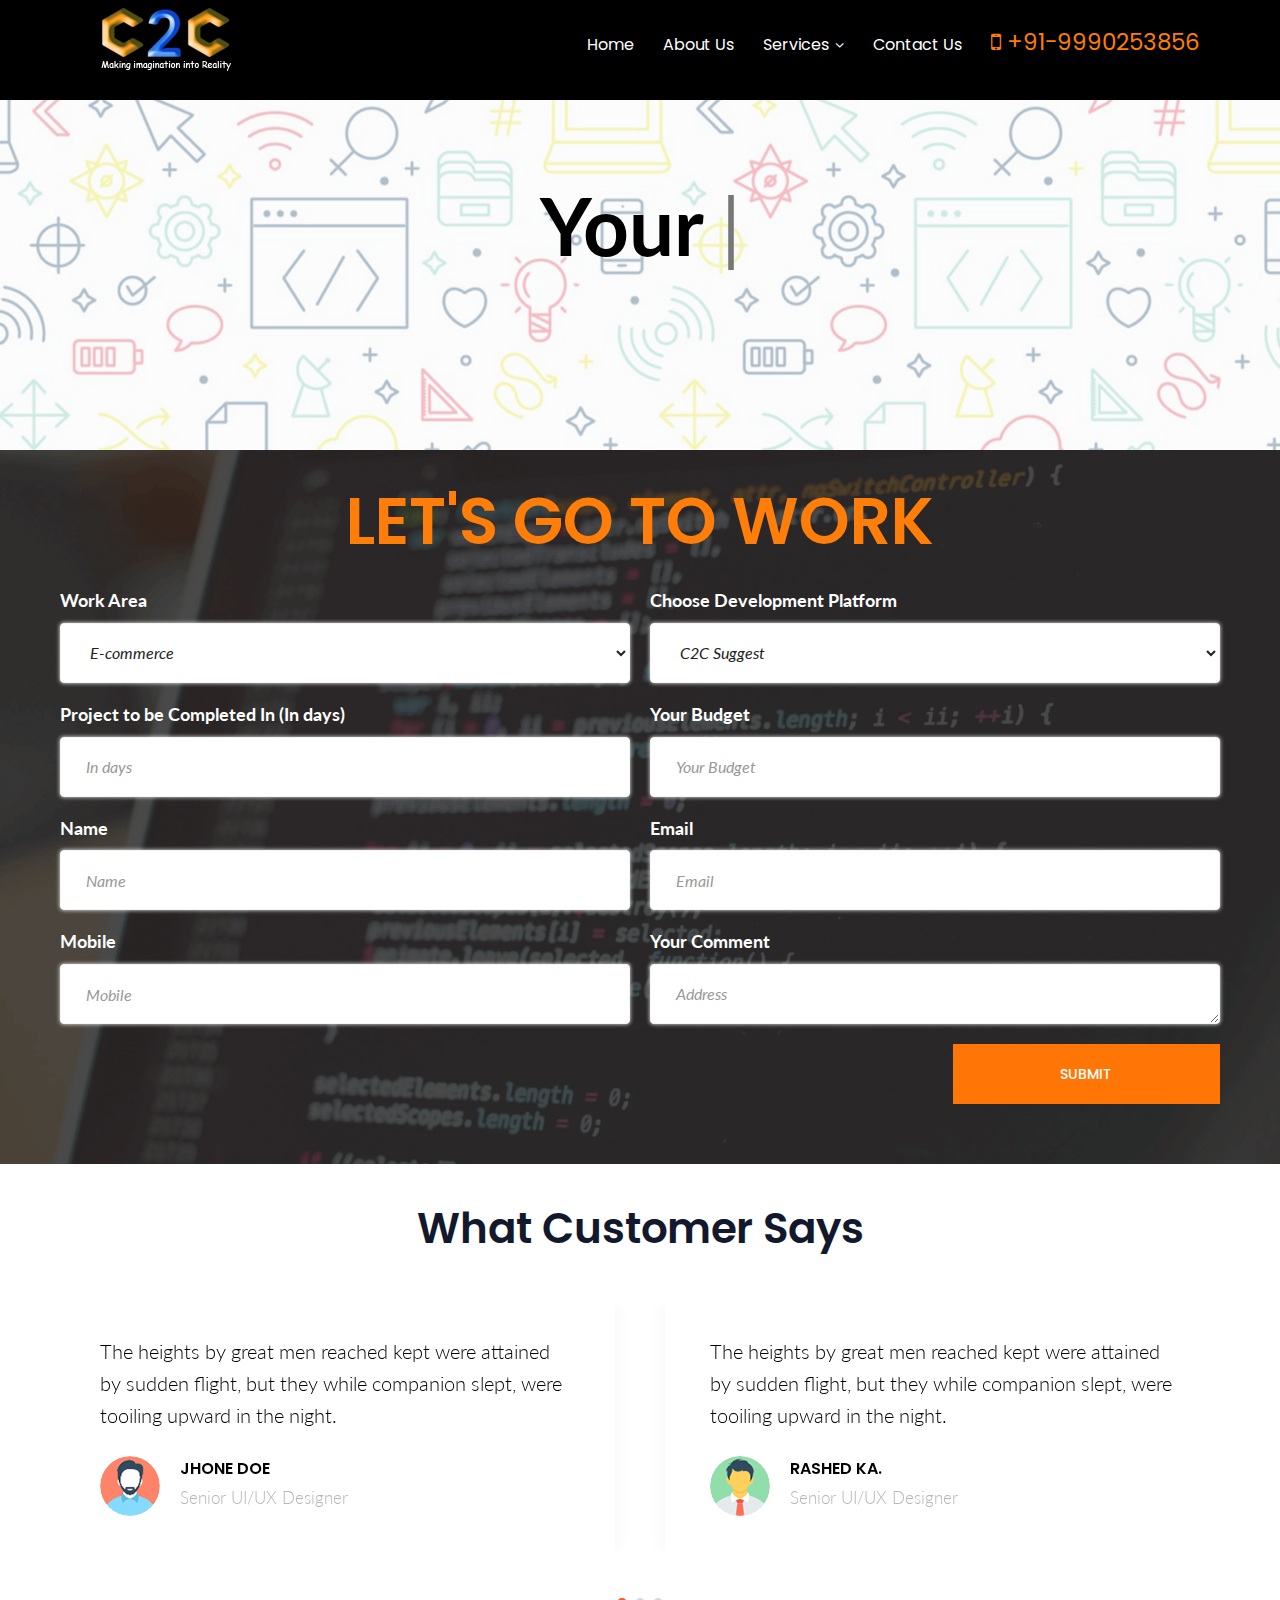
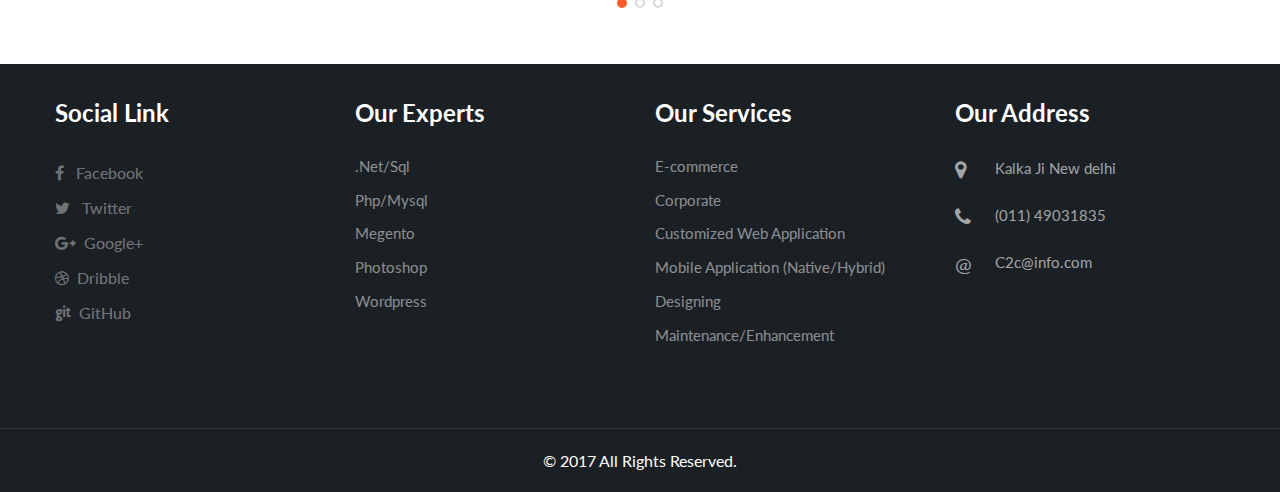
==== index.html @ a37cf2cd "initial commit" ====
<!DOCTYPE html>
<html>
<head>
    <meta charset="utf-8">
    <meta http-equiv="X-UA-Compatible" content="IE=edge">
    <meta name="viewport" content="width=device-width, initial-scale=1.0, maximum-scale=1.0, user-scalable=0">
    <title>SMI</title>
    <!-- Stylesheets -->
    <link href="css/bootstrap.css" rel="stylesheet">
    
    <link href="css/style.css" rel="stylesheet">

    <link rel="shortcut icon" href="images/favicon.png" type="image/x-icon">
    <link rel="icon" href="images/favicon.png" type="image/x-icon">
    <!-- Responsive -->
    
    <link href="css/responsive.css" rel="stylesheet">
    
</head>

<body>

    <div class="page-wrapper">

        <!-- Preloader -->
        <div class="preloader"></div>

        <!-- Main Header-->
        <header class="main-header">

            <!-- Main Box -->
            <div class="main-box">
               <div class="auto-container">
                   <div class="outer-container clearfix">
                    <!--Logo Box-->
                    <div class="logo-box">
                        <div class="logo"><a href="index.html"><img src="images/logo1.png" alt=""></a></div>
                    </div>
                    
                    <!--Nav Outer-->
                    <div class="nav-outer clearfix">
                        <!-- Main Menu -->
                        <nav class="main-menu">
                            <div class="navbar-header">
                                <!-- Toggle Button -->    	
                                <button type="button" class="navbar-toggle" data-toggle="collapse" data-target=".navbar-collapse">
                                    <span class="icon-bar"></span>
                                    <span class="icon-bar"></span>
                                    <span class="icon-bar"></span>
                                </button>
                            </div>
                            
                            <div class="navbar-collapse collapse clearfix">
                                <ul class="navigation clearfix">
                                    <li class="current"><a href="#">Home</a>
                                    	
                                    </li>
                                    <li><a href="about.html">About Us</a>
                                    	
                                    </li>
                                    <li class="dropdown"><a href="#">Services</a>
                                    	<ul>
                                             <li><a href="serviceone.html">service one</a></li>
                                            <!-- <li><a href="#">Faq's</a></li>
                                            <li><a href="#">Pricing</a></li>
                                            <li><a href="#">Our Team</a></li>
                                            <li><a href="#">Error Page</a></li> -->
                                        </ul>
                                    </li>
                                    
                                    
                                    
                                    <li><a href="contact.html">Contact Us</a></li>
                                     <li><a href="#" style="font-size: 23px; color: #ff7e00; line-height: 40px;"><i class="fa fa-mobile" aria-hidden="true"></i> +91-9990253856</a></li>
                                </ul>
                            </div>
                        </nav>
                        <!-- Main Menu End-->
                        
                        <!--Right Info-->
                        <div class="info-options">
                        	<!--Info Block-->
                            <div class="info-block clearfix">
                                <!--Search Box-->

                            </div>
                        </div>
                        
                    </div>
                    <!--Nav Outer End-->
                    
                </div>    
            </div>
        </div>

    </header>
    <!--End Main Header -->
    
    <!--Main Slider-->
    <section class="banner_main">
 <div class="auto-container">
        <div id="typed-strings">
           <p>Your <strong>Development</strong> Expert</p>
           <p>Hire Expert Web Developers</p>
           
       </div>
       <span id="typed"></span>
</div>
       <!--<h1>Your Development Expert</h1>-->
   </section>
   <!--End Main Slider-->

   <!--Services Section-->
   <section class="services-section">
       <div class="auto-container">
            <!--Audit Form-->
            <div class="audit-form">
            <h2>LET'S GO TO WORK</h2>            	
           
                <!--Audit Form-->
                <div class="audit-form">
                    <form method="post" action="contact.html">


                      <div class="row clearfix">
                       <div class="column col-md-12 col-sm-12 col-xs-12">
                           <div class="row clearfix">
                            <div class="form-group col-md-6 col-sm-6 co-xs-12">
                              <label for="">Work Area</label>
                              <select class="form-control" placeholder="Work Area" required>
                               <option>E-commerce</option>
                               <option>Corporate</option>
                               <option>Customized Web Application</option>
                               <option>Mobile Application (Native/Hybrid)</option>
                               <option>Designing</option>
                               <option>Maintenance/Enhancement</option>
                                
                             </select>
                         </div>
                         <div class="form-group col-md-6 col-sm-6 co-xs-12">
                             <label for="">Choose Development Platform</label>
                             <select class="form-control" placeholder="Platform" required>
                                 <option>C2C Suggest</option>
                                 <option>E-commerce</option>
                                 <option>E-commerce</option>
                                 <option>E-commerce</option>
                                 <option>E-commerce</option>
                             </select>
                         </div>

                         <div class="form-group col-md-6 col-sm-6 co-xs-12">
                             <label for="">Project to be Completed In (In days)</label>
                             <input type="text" class="form-control" placeholder="In days"/>
                         </div>

                         <div class="form-group col-md-6 col-sm-6 co-xs-12">
                             <label for="">Your Budget</label>
                             <input type="text" class="form-control" placeholder="Your Budget"/>
                         </div>

                         <div class="form-group col-md-6 col-sm-6 co-xs-12">
                             <label for="">Name</label>
                             <input type="text" class="form-control" placeholder="Name"/>
                         </div>

                         <div class="form-group col-md-6 col-sm-6 co-xs-12">
                             <label for="">Email</label>
                             <input type="email" class="form-control" placeholder="Email"/>
                         </div>

                         <div class="form-group col-md-6 col-sm-6 co-xs-12">
                             <label for="">Mobile</label>
                             <input type="tel" class="form-control" placeholder="Mobile"/>
                         </div>

                         <div class="form-group col-md-6 col-sm-6 co-xs-12">
                             <label for="">Your Comment</label>
                             <textarea class="form-control" cols="3" rows="2" placeholder="Address"></textarea>
                         </div>






                     </div>
                 </div>
                 <div class="column col-md-3 col-sm-12 col-xs-12 pull-right">
                    <div class="form-group">
                        <button type="submit" class="theme-btn btn-style-two">Submit</button>
                    </div>
                </div>
            </div>      


        </form>
    </div>

</div>
<!--End Audit Form-->

</div>
</section>
<!--End Services Section-->






<!--Testimonial Section-->
<section class="testimonial-section">
   <div class="auto-container">
       <!--Sec Title-->
       <div class="sec-title centered">
           <h2>What Customer Says</h2>

       </div>

       <div class="two-item-carousel owl-carousel owl-theme">

        <!--Testimonial Style One-->
        <div class="testimonial-style-one">
            <div class="inner-box">
                <div class="text">The heights by great men reached kept were attained by sudden flight, but they while  companion slept, were tooiling upward in the night.</div>
                <div class="user-info">
                    <div class="inner">
                        <div class="author-image">
                            <img src="images/resource/author-1.png" alt="" />
                        </div>
                        <h3>jhone Doe</h3>
                        <div class="designation">Senior UI/UX Designer</div>
                        <div class="quote"><span class="flaticon-left-quote-1"></span></div>
                    </div>
                </div>
            </div>
        </div>

        <!--Testimonial Style One-->
        <div class="testimonial-style-one">
            <div class="inner-box">
                <div class="text">The heights by great men reached kept were attained by sudden flight, but they while  companion slept, were tooiling upward in the night.</div>
                <div class="user-info">
                    <div class="inner">
                        <div class="author-image">
                            <img src="images/resource/author-2.png" alt="" />
                        </div>
                        <h3>Rashed Ka.</h3>
                        <div class="designation">Senior UI/UX Designer</div>
                        <div class="quote"><span class="flaticon-left-quote-1"></span></div>
                    </div>
                </div>
            </div>
        </div>

        <!--Testimonial Style One-->
        <div class="testimonial-style-one">
            <div class="inner-box">
                <div class="text">The heights by great men reached kept were attained by sudden flight, but they while  companion slept, were tooiling upward in the night.</div>
                <div class="user-info">
                    <div class="inner">
                        <div class="author-image">
                            <img src="images/resource/author-1.png" alt="" />
                        </div>
                        <h3>jhone Doe</h3>
                        <div class="designation">Senior UI/UX Designer</div>
                        <div class="quote"><span class="flaticon-left-quote-1"></span></div>
                    </div>
                </div>
            </div>
        </div>

        <!--Testimonial Style One-->
        <div class="testimonial-style-one">
            <div class="inner-box">
                <div class="text">The heights by great men reached kept were attained by sudden flight, but they while  companion slept, were tooiling upward in the night.</div>
                <div class="user-info">
                    <div class="inner">
                        <div class="author-image">
                            <img src="images/resource/author-2.png" alt="" />
                        </div>
                        <h3>Rashed Ka.</h3>
                        <div class="designation">Senior UI/UX Designer</div>
                        <div class="quote"><span class="flaticon-left-quote-1"></span></div>
                    </div>
                </div>
            </div>
        </div>

        <!--Testimonial Style One-->
        <div class="testimonial-style-one">
            <div class="inner-box">
                <div class="text">The heights by great men reached kept were attained by sudden flight, but they while  companion slept, were tooiling upward in the night.</div>
                <div class="user-info">
                    <div class="inner">
                        <div class="author-image">
                            <img src="images/resource/author-1.png" alt="" />
                        </div>
                        <h3>jhone Doe</h3>
                        <div class="designation">Senior UI/UX Designer</div>
                        <div class="quote"><span class="flaticon-left-quote-1"></span></div>
                    </div>
                </div>
            </div>
        </div>

        <!--Testimonial Style One-->
        <div class="testimonial-style-one">
            <div class="inner-box">
                <div class="text">The heights by great men reached kept were attained by sudden flight, but they while  companion slept, were tooiling upward in the night.</div>
                <div class="user-info">
                    <div class="inner">
                        <div class="author-image">
                            <img src="images/resource/author-2.png" alt="" />
                        </div>
                        <h3>Rashed Ka.</h3>
                        <div class="designation">Senior UI/UX Designer</div>
                        <div class="quote"><span class="flaticon-left-quote-1"></span></div>
                    </div>
                </div>
            </div>
        </div>

    </div>

</div>
</section>
<!--End Testimonial Section-->

   
    
    <!--Main Footer-->
    <footer class="main-footer">
    	<!--footer upper-->
    	<div class="footer-upper">
           <div class="auto-container">
            <div class="row clearfix">
                <!--Big Column-->
                <div class="big-column col-md-6 col-sm-12 col-xs-12">
                    <div class="row clearfix">

                        <!--Footer Column-->
                        <div class="footer-column col-md-6 col-sm-6 col-xs-12">
                            <div class="footer-widget about-widget">
                               <!--  <h3><span class="theme_color">Become our </span>First Client <br></h3> -->
                                 <h2>Social Link</h2>
                                <ul class="social-icon-one">
                                    <li><a href="#"><span class="fa fa-facebook"></span> Facebook</a></li>
                                    <li><a href="#"><span class="fa fa-twitter"></span> Twitter</a></li>
                                    <li><a href="#"><span class="fa fa-google-plus"></span>Google+</a></li>
                                    <li><a href="#"><span class="fa fa-dribbble"></span>Dribble</a></li>
                                    <li><a href="#"><span class="fa fa-git"></span>GitHub</a></li>
                                </ul>
                            </div>
                        </div>

                        <!--Footer Column-->
                        <div class="footer-column col-md-6 col-sm-6 col-xs-12">
                            <div class="footer-widget links-widget">
                                <h2>Our Experts</h2>
                                <div class="widget-content">
                                    <ul class="list">
                                        <li><a href="#">.Net/Sql</a></li>
                                        <li><a href="#">Php/Mysql</a></li>
                                        <li><a href="#">Megento</a></li>
                                        <li><a href="#">Photoshop</a></li>
                                        <li><a href="#">Wordpress</a></li>
                                    </ul>
                                </div>
                            </div>

                        </div>

                    </div>
                </div>
                <!--Big Column-->
                <div class="big-column col-md-6 col-sm-12 col-xs-12">
                    <div class="row clearfix">

                        <!--Footer Column-->
                        <div class="footer-column col-md-6 col-sm-6 col-xs-12">
                            <div class="footer-widget links-widget">
                                <h2>Our Services</h2>
                                <div class="widget-content">
                                    <ul class="list">
                                        <li><a href="#">E-commerce</a></li>
                                        <li><a href="#">Corporate</a></li>
                                        <li><a href="#">Customized Web Application</a></li>
                                        <li><a href="#">Mobile Application (Native/Hybrid)</a></li>
                                        <li><a href="#">Designing</a></li>
                                        <li><a href="#">Maintenance/Enhancement</a></li>
                                    </ul>
                                </div>
                            </div>
                        </div>

                        <!--Footer Column-->
                        <div class="footer-column col-md-6 col-sm-6 col-xs-12">
                            <div class="footer-widget address-widget">
                                <h2>Our Address</h2>
                                <div class="widget-content">
                                    <ul class="list-style-two">
                                        <li><span class="icon fa fa-map-marker"></span>Kalka Ji New delhi</li>
                                        <li><span class="icon fa fa-phone"></span>(011) 49031835</li>
                                        <li><span class="icon">@</span>C2c@info.com</li>
                                    </ul>
                                </div>
                            </div>
                        </div>

                    </div>
                </div>
            </div>
        </div>
    </div>
    <!--End Footer Upper-->

    <!--footer bottom-->
    <div class="footer-bottom">
       <div class="auto-container">
           <div class="copyright">&copy; 2017 <a href="index.html"></a> All Rights Reserved. </div>
       </div>
   </div>
   <!--End Footer Bottom-->

</footer>
<!--End Main Footer-->

</div>
<!--End pagewrapper-->

<!--Scroll to top-->
<div class="scroll-to-top scroll-to-target" data-target="html"><span class="fa fa-long-arrow-up"></span></div>

<script src="js/jquery.js"></script> 
<script src="js/bootstrap.min.js"></script>
<script src="js/main-slider-script.js"></script>
<script src="js/jquery.fancybox.pack.js"></script>
<script src="js/jquery.fancybox-media.js"></script>
<script src="js/owl.js"></script>
<script src="js/wow.js"></script>
<script src="js/appear.js"></script>
<script src="js/typed.min.js"></script>
<script>
  var typed = new Typed('#typed', {
    stringsElement: '#typed-strings',
    typeSpeed: 100,
    backSpped:100,
    loop: true,
    loopCount: Infinity
});
</script>
<script src="js/script.js"></script>
</body>
</html>
---- css/style.css ----
@import url('https://fonts.googleapis.com/css?family=Lato:100,100i,300,300i,400,400i,700,700i,900,900i|Poppins:300,400,500,600,700');

/*font-family: 'Poppins', sans-serif;
font-family: 'Lato', sans-serif;*/

@import url('font-awesome.css');
@import url('flaticon.css');
@import url('animate.css');
@import url('owl.css');
@import url('jquery.fancybox.css');
@import url('jquery.bootstrap-touchspin.css');


* {
	margin:0px;
	padding:0px;
	border:none;
	outline:none;
}



body {
	
	font-size:14px;
	color:#777777;
	line-height:1.7em;
	font-weight:400;
	background:#ffffff;
	-webkit-font-smoothing: antialiased;
	-moz-font-smoothing: antialiased;
	font-family: 'Lato', sans-serif;
}

a{
	text-decoration:none;
	cursor:pointer;
	color:#ff5926;
}

a:hover,a:focus,a:visited{
	text-decoration:none;
	outline:none;
}

h1,h2,h3,h4,h5,h6 {
	position:relative;
	font-weight:normal;
	margin:0px;
	background:none;
	line-height:1.6em;
	font-family: 'Poppins', sans-serif;
}

input,button,select,textarea{
	font-family: 'Poppins', sans-serif;
}

.dark-bg{
	background-color:#282a33;
}

.light-bg{
	background-color:#f6fbfd;
}

p,text{
	position:relative;
	line-height:1.8em;
	font-family: 'Lato', sans-serif;
}

.strike-through{
	text-decoration:line-through;	
}

.margin-top-40{
	margin-top:40px;
}

.auto-container{
	position:static;
	max-width:1200px;
	padding:0px 15px;
	margin:0 auto;
}

.medium-container{
	max-width:850px;
}

.page-wrapper{
	position:relative;
	margin:0 auto;
	width:100%;
	min-width:300px;
}

ul,li{
	list-style:none;
	padding:0px;
	margin:0px;	
}

.theme-btn{
	display:inline-block;
	transition:all 0.3s ease;
	-moz-transition:all 0.3s ease;
	-webkit-transition:all 0.3s ease;
	-ms-transition:all 0.3s ease;
	-o-transition:all 0.3s ease;
}

.centered{
	text-align:center;	
}

/*Btn Style One*/

.btn-style-one{
	position:relative;
	padding:11px 40px;
	line-height:24px;
	text-transform:capitalize;
	background:#ff5926;
	color:#ffffff;
	border:2px solid #ff5926;
	font-size:15px;
	font-weight:500;
	font-family: 'Poppins', sans-serif;
}

.btn-style-one .icon{
	position:relative;
	margin-left:8px;
}

.btn-style-one:hover{
	background:none;
	color:#ff5926;
	border-color:#ff5926;
}

/*Btn Style Two*/

.btn-style-two{
	position:relative;
	padding:11px 40px;
	line-height:24px;
	text-transform:capitalize;
	background:#2b3d5e;
	color:#ffffff;
	font-size:14px;
	font-weight:500;
	border:2px solid #2b3d5e;
	font-family: 'Poppins', sans-serif;
}

.btn-style-two .icon{
	position:relative;
	margin-left:8px;
}

.btn-style-two:hover{
	background:none;
	color:#2b3d5e;
	border-color:#2b3d5e;
}

/*Btn Style Three*/

.btn-style-three{
	position:relative;
	padding:11px 40px;
	line-height:24px;
	text-transform:capitalize;
	background:#ffffff;
	color:#0e2741;
	font-size:15px;
	font-weight:500;
	border:2px solid #ffffff;
	font-family: 'Poppins', sans-serif;
}

.btn-style-three .icon{
	position:relative;
	margin-left:8px;
}

.btn-style-three:hover{
	background:none;
	color:#ffffff;
	border-color:#ffffff;
}

/*Btn Style Four*/

.btn-style-four{
	position:relative;
	padding:11px 40px;
	line-height:24px;
	color:#13192d;
	font-size:14px;
	font-weight:600;
	background:#ffffff;
	text-transform:uppercase;
	border:2px solid #e0e0e0;
}

.btn-style-four:hover{
	color:#ffffff;
	background:#18254f;
	border-color:#18254f;
}

/*Social Icon One*/

.social-icon-one{
	position:relative;
}

.social-icon-one li{
	position:relative;
	margin-right:15px;
	display:block;
}

.social-icon-one li a{
	font-size:16px;
	color:rgba(255,255,255,0.40);
	display:block;
	line-height: 35px;
	transition:all 0.3s ease;
	-moz-transition:all 0.3s ease;
	-webkit-transition:all 0.3s ease;
	-ms-transition:all 0.3s ease;
	-o-transition:all 0.3s ease;
}

.social-icon-one li a span{
	margin-right:8px !important;
}

.social-icon-one li a:hover{
	color:rgba(255,255,255,1);
}

/*Social Icon One*/

.social-icon-two{
	position:relative;
}

.social-icon-two li{
	position:relative;
	display:inline-block;
}

.social-icon-two li a{
	position:relative;
	width:34px;
	height:34px;
	font-size:14px;
	color:#ffffff;
	line-height:34px;
	margin:0px 1px;
	border-radius:50%;
	display:inline-block;
	background-color:#0f5eb6;
}

.social-icon-two li.twitter a{
	background-color:#08c2ff;
}

.social-icon-two li.g-plus a{
	background-color:#08c2ff;
}

.social-icon-two li.g-plus a{
	background-color:#ff5f4e;
}

.social-icon-two li.dribbble a{
	background-color:#ff529b;
}

/*.fa{ margin-right: 8px; }*/
/*Social Icon Three*/

.social-icon-three{
	position:relative;
}

.social-icon-three .share{
	position:relative;
	color:#25292f;
	font-size:16px;
	font-weight:700;
	display:inline-block;
}

.social-icon-three a{
	position:relative;
	color:#d4d4d4;
	font-size:16px;
	text-align:center;
	margin-left:10px;
	-webkit-transition:all 300ms ease;
	-ms-transition:all 300ms ease;
	-o-transition:all 300ms ease;
	-moz-transition:all 300ms ease;
	transition:all 300ms ease;	
}

.social-icon-three a:hover{
	color:#ff5926;
}

.theme_color{
	color:#ff5926;
}

.preloader{ position:fixed; left:0px; top:0px; width:100%; height:100%; z-index:999999; background-color:#ffffff; background-position:center center; background-repeat:no-repeat; background-image:url(../images/icons/preloader.svg);}

img{
	display:inline-block;
	max-width:100%;
	height:auto;	
}

/*** 

====================================================================
	Scroll To Top style
====================================================================

***/

.scroll-to-top{
	position:fixed;
	bottom:15px;
	right:15px;
	width:40px;
	height:40px;
	color:#ffffff;
	font-size:13px;
	text-transform:uppercase;
	line-height:38px;
	text-align:center;
	z-index:100;
	cursor:pointer;
	border-radius:50%;
	background:#0a0a0a;
	display:none;
	-webkit-transition:all 300ms ease;
	-ms-transition:all 300ms ease;
	-o-transition:all 300ms ease;
	-moz-transition:all 300ms ease;
	transition:all 300ms ease;		
}

.scroll-to-top:hover{
	color:#ffffff;
	background:#ff5926;
}

/*List Style One*/

.list-style-one{
	position:relative;
}

.list-style-one li{
	position:relative;
	/*padding-left:30px;
	*/font-size:16px;
	margin-bottom:20px;
	line-height:1.8em;
	color:rgba(19,25,45,0.60);
}

/*.list-style-one li:before{
	position:absolute;
	content:'\f14e';
	left:0px;
	top:2px;
	color:#4bc516;
	font-family: "Flaticon";
}
*/
/*List Style Two*/

.list-style-two{
	position:relative;
}

.list-style-two li{
	position:relative;
	padding-left:40px;
	font-size:15px;
	font-weight:400;
	margin-bottom:20px;
	line-height:1.8em;
	color:rgba(255,255,255,0.60);
}

.list-style-two li .icon{
	position:absolute;
	left:0px;
	top:5px;
	font-size:20px;
	line-height:1em;
	color:rgba(255,255,255,0.60);
}

/*List Style Three*/

.list-style-three{
	position:relative;
}

.list-style-three li{
	position:relative;
	padding-left:30px;
	font-size:18px;
	margin-bottom:10px;
	line-height:1.8em;
	color:#171717;
}

.list-style-three li:before{
	position:absolute;
	content:'\f00c';
	left:0px;
	top:2px;
	color:#ff5926;
	font-family: 'FontAwesome';
}

/*** 

====================================================================
	Main Header style
====================================================================

***/

.main-header{
	position:absolute;
	left:0px;
	top:0px;
	z-index:999;
	width:100%;
}

.main-header .auto-container{
	position:relative;	
}

.main-header .header-top{
	position:relative;
	color:#ffffff;
	background:rgba(255,255,255,0.10);
}

.main-header .header-top .top-left{
	position:relative;
	float:left;
	padding:13px 0px;
}

.main-header .link-nav li{
	position:relative;
	display:inline-block;
	line-height:14px;
	padding-right:25px;
	font-size:14px;
}

.main-header .link-nav li a{
	padding-left:25px;
	color:#aaaaaa;
}

.main-header .link-nav li:last-child{
	border-right:0px;
}

.main-header .link-nav li .icon{
	position:absolute;
	left:0px;
	top:4px;
	font-size:14px;
}

.main-header .link-nav li a{
	position:relative;
	color:#ffffff;
	-moz-transition:all 500ms ease;
	-webkit-transition:all 500ms ease;
	-ms-transition:all 500ms ease;
	-o-transition:all 500ms ease;
	transition:all 500ms ease;	
}

.main-header .header-top .top-right{
	position:relative;
	float:right;
}

.main-header .header-top .top-right .social-icon-one{
	padding:12px 0px;
	display:inline-block;
}

.main-header .header-top .top-right .login-btn{
	position:relative;
	color:#ffffff;
	font-size:15px;
	font-weight:500;
	padding:13px 33px;
	display:inline-block;
	text-transform:uppercase;
	background-color:#2b3d5e;
}

.main-header .header-top .top-right .login-btn .icon{
	margin-right:10px;
}

.header-top .social-icon{
	position:relative;
}

.header-top .social-icon a{
	position:relative;
    display:inline-block;
    text-align:center;
    margin-left:20px;
    line-height:24px;
    font-size:14px;
    color:#aaaaaa;
    transition: all 500ms ease;
    -moz-transition: all 500ms ease;
    -webkit-transition: all 500ms ease;
    -ms-transition: all 500ms ease;
    -o-transition: all 500ms ease;
}

.header-top .social-icon a:hover{
	color:#99cc00;
}

.main-header .main-box{
	position:relative;
	padding:0px 0px;
	/*height:80px;
	*/left:0px;
	top:0px;
	background-color:#000;
	width:100%;
	-webkit-transition:all 300ms ease;
	-ms-transition:all 300ms ease;
	-o-transition:all 300ms ease;
	-moz-transition:all 300ms ease;
	transition:all 300ms ease;
}

.main-header.fixed-header .main-box{
	position:fixed;
	border-bottom:1px solid #181818;
	padding:0px 0px;
	z-index:999;
	opacity:1;
	visibility:visible;
	background-color:#212121;
	-ms-animation-name: fadeInDown;
	-moz-animation-name: fadeInDown;
	-op-animation-name: fadeInDown;
	-webkit-animation-name: fadeInDown;
	animation-name: fadeInDown;
	-ms-animation-duration: 500ms;
	-moz-animation-duration: 500ms;
	-op-animation-duration: 500ms;
	-webkit-animation-duration: 500ms;
	animation-duration: 500ms;
	-ms-animation-timing-function: linear;
	-moz-animation-timing-function: linear;
	-op-animation-timing-function: linear;
	-webkit-animation-timing-function: linear;
	animation-timing-function: linear;
	-ms-animation-iteration-count: 1;
	-moz-animation-iteration-count: 1;
	-op-animation-iteration-count: 1;
	-webkit-animation-iteration-count: 1;
	animation-iteration-count: 1;	
}

.main-header .main-box .outer-container{
	position:relative;
}

.main-header .main-box .logo-box{
	position:relative;
	float:left;
	left:0px;
	z-index:10;
	padding:0px 0px;
}

.fixed-header .main-box .logo-box{
	padding:0px 0px;	
}

.main-header .main-box .logo-box .logo img{
	display:inline-block;
	max-width:100%;
	-webkit-transition:all 300ms ease;
	-ms-transition:all 300ms ease;
	-o-transition:all 300ms ease;
	-moz-transition:all 300ms ease;
	transition:all 300ms ease;	
}

.main-header .nav-toggler button{
	position:relative;
	display:block;
	color:#444444;
	text-align:center;
	font-size:24px;
	line-height:34px;
	font-weight:normal;
	background:none;
}

.main-header .nav-outer{
	position:relative;
	float:right;
}

.main-menu{
	position:relative;
	float:left;
	-webkit-transition:all 300ms ease;
	-ms-transition:all 300ms ease;
	-o-transition:all 300ms ease;
	-moz-transition:all 300ms ease;
	transition:all 300ms ease;
}

.main-menu .navbar-collapse{
	padding:0px;	
}

.main-menu .navigation{
	position:relative;
	margin:0px;
}

.main-menu .navigation > li{
	position:relative;
	display:inline-block;
	padding:22px 0px;
	margin-right:25px;
}

.main-menu .navigation > li:last-child{
	margin-right:0px;
}

.fixed-header .main-menu .navigation > li{
	padding:21px 0px;
}

.fixed-header .info-options{
	padding:38px 0px !important;
}

.main-menu .navigation > li > a{
	position:relative;
	display:block;
	padding:0px 0px;
	color:#ffffff;
	text-align:center;
	line-height:30px;
	text-transform:capitalize;
	letter-spacing:0px;
	opacity:1;
	font-weight:400;
	font-size:16px;
	transition:all 500ms ease;
	-moz-transition:all 500ms ease;
	-webkit-transition:all 500ms ease;
	-ms-transition:all 500ms ease;
	-o-transition:all 500ms ease;
	font-family: 'Poppins', sans-serif;
}

.main-menu .navigation > li.dropdown > a:before {
    font-family: 'FontAwesome';
    content: "\f107";
    position: absolute;
    right: 0px;
    font-size: 14px;
}

.main-menu .navigation > li.dropdown a {
    padding-right: 15px;
}

.main-menu .navigation > li:hover > a,
.main-menu .navigation > li.current > a{
	color:#ffffff;
	opacity:1;
}

.main-menu .navigation > li > ul{
	position:absolute;
	left:0px;
	top:120%;
	width:240px;
	padding:0px;
	z-index:100;
	display:none;
	background:#ffffff;
	transition:all 300ms ease;
	-moz-transition:all 300ms ease;
	-webkit-transition:all 500ms ease;
	-ms-transition:all 300ms ease;
	-o-transition:all 300ms ease;
	-webkit-box-shadow:2px 2px 5px 1px rgba(0,0,0,0.05),-2px 0px 5px 1px rgba(0,0,0,0.05);
	-ms-box-shadow:2px 2px 5px 1px rgba(0,0,0,0.05),-2px 0px 5px 1px rgba(0,0,0,0.05);
	-o-box-shadow:2px 2px 5px 1px rgba(0,0,0,0.05),-2px 0px 5px 1px rgba(0,0,0,0.05);
	-moz-box-shadow:2px 2px 5px 1px rgba(0,0,0,0.05),-2px 0px 5px 1px rgba(0,0,0,0.05);
	box-shadow:2px 2px 5px 1px rgba(0,0,0,0.05),-2px 0px 5px 1px rgba(0,0,0,0.05);
}

.main-menu .navigation > li > ul.from-right{
	left:auto;
	right:0px;	
}

.main-menu .navigation > li > ul > li{
	position:relative;
	width:100%;
	border-bottom:1px solid rgba(0,0,0,0.10);
}

.main-menu .navigation > li > ul > li:last-child{
	border-bottom:none;	
}

.main-menu .navigation > li > ul > li > a{
	position:relative;
	display:block;
	padding:10px 15px;
	line-height:24px;
	font-weight:400;
	font-size:14px;
	text-transform:capitalize;
	color:#292929;
	transition:all 500ms ease;
	-moz-transition:all 500ms ease;
	-webkit-transition:all 500ms ease;
	-ms-transition:all 500ms ease;
	-o-transition:all 500ms ease;
}

.main-menu .navigation > li > ul > li:hover > a{
	color:#ffffff;
	background:#ff5926;	
}

.main-menu .navigation > li > ul > li.dropdown > a:after{
	font-family: 'FontAwesome';
	content: "\f105";
	position:absolute;
	right:10px;
	top:12px;
	width:10px;
	height:20px;
	display:block;
	color:#292929;
	line-height:20px;
	font-size:16px;
	font-weight:normal;
	text-align:center;
	z-index:5;	
}

.main-menu .navigation > li > ul > li.dropdown:hover > a:after{
	color:#ffffff;	
}

.main-menu .navigation > li > ul > li > ul{
	position:absolute;
	left:100%;
	top:20px;
	width:240px;
	padding:0px;
	z-index:100;
	display:none;
	background:#ffffff;
	
}

.main-menu .navigation > li > ul > li > ul.from-right{
	left:auto;
	right:0px;	
}

.main-menu .navigation > li > ul > li > ul > li{
	position:relative;
	width:100%;
	border-bottom:1px solid rgba(0,0,0,0.10);
}

.main-menu .navigation > li > ul > li > ul > li:last-child{
	border-bottom:none;	
}

.main-menu .navigation > li > ul > li > ul > li > a{
	position:relative;
	display:block;
	padding:10px 15px;
	line-height:24px;
	font-weight:400;
	font-size:14px;
	text-transform:capitalize;
	color:#292929;
	transition:all 500ms ease;
	-moz-transition:all 500ms ease;
	-webkit-transition:all 500ms ease;
	-ms-transition:all 500ms ease;
	-o-transition:all 500ms ease;
}

.main-menu .navigation > li > ul > li > ul > li:hover > a{
	color:#ffffff;
	background:#ff5926;
}

.main-menu .navigation > li > ul > li > ul > li.dropdown > a:after{
	font-family: 'FontAwesome';
	content: "\f105";
	position:absolute;
	right:10px;
	top:11px;
	width:10px;
	height:20px;
	display:block;
	color:#292929;
	line-height:20px;
	font-size:16px;
	font-weight:normal;
	text-align:center;
	z-index:5;	
}

.main-menu .navigation > li > ul > li > ul > li.dropdown:hover > a:after{
	color:#ffffff;	
}

.main-menu .navigation > li.dropdown:hover > ul{
	visibility:visible;
	opacity:1;
	top:100%;	
}

.main-menu .navigation li > ul > li.dropdown:hover > ul{
	visibility:visible;
	opacity:1;
	top:0;
	transition:all 300ms ease;
	-moz-transition:all 300ms ease;
	-webkit-transition:all 500ms ease;
	-ms-transition:all 300ms ease;
	-o-transition:all 300ms ease;	
}

.main-menu .navbar-collapse > ul li.dropdown .dropdown-btn{
	position:absolute;
	right:10px;
	top:6px;
	width:30px;
	height:30px;
	text-align:center;
	color:#ffffff;
	line-height:28px;
	border:1px solid #ffffff;
	background-size:20px;
	cursor:pointer;
	z-index:5;
	display:none;
}

.main-header.light-version{
	position:absolute;
	background:none;
	border-bottom:1px solid rgba(255,255,255,0.40);
}

.main-header.light-version .main-box{
	background:none;
}

.main-header.light-version .main-menu .navigation > li,
.main-header.light-version .main-box .logo-box{
	padding:20px 0px;
}

.main-header.light-version .main-menu .navigation > li > a{
	color:#ffffff;
}

.light-version.fixed-header .main-box{
	background-color:rgba(0,0,0,0.80);
	border-color:rgba(0,0,0,0.80);
}

.header-style-two{
	position:absolute;
	width:100%;
	background:none;
}

.header-style-two .main-box{
	background:none;
}

.main-header.header-style-two .main-menu .navigation > li.current > a,
.main-header.header-style-two .main-menu .navigation > li > a:hover{
	color:#ffffff;
}

/*Header Style Three*/

.header-style-three{
	position:relative;
}

.header-style-three .header-top{
	position:relative;
	background-color:#262830;
}

.header-style-three .header-top,
.header-style-three .header-top .link-nav li a{
	color:rgba(255,255,255,0.80);
}

.header-style-three .header-top .top-right .login-btn{
	background-color:#ff5926;
}

.header-style-three .search-box-outer{
	border-color:#13192d;
}

.header-style-three.fixed-header .main-box{
	background-color:#ffffff;
	border-bottom:1px solid #e0e0e0;
}

.header-style-three .main-menu .navigation > li > a,
.header-style-three .search-box-btn{
	color:#13192d;
}

.header-style-three .main-menu .navigation > li:hover > a,
.header-style-three .main-menu .navigation > li.current > a{
	color:#ff5926;
}

.header-style-three .info-options .cart-btn{
	color:#13192d !important;
}

.main-header .info-options{
	position:relative;
	float:right;
	margin-left:25px;
	padding:50px 0px;
}

.main-header .info-options .cart-btn{
	position:relative;
	color:#ffffff;
	font-size:18px;
	float:left;
}

.main-header .info-options .cart-btn .item-count{
	position:absolute;
    right: -10px;
	bottom:-6px;
	width:18px;
	height:18px;
	color:#ffffff;
	font-size:10px;
	text-align:center;
	border-radius:50%;
	line-height:20px;
	display:inline-block;
	background-color:#2bbf4e;
}

.search-box-outer{
	position: relative;
	float:left;
	color:#ffffff;
	padding-left:20px;
	margin-right:18px;
	border-left:1px solid #ffffff;
}

.main-header .search-box-btn{
	position:relative;
	display:block;
	width:100%;
	top:1px;
	font-size:18px;
	line-height:20px !important;
	padding:0px;
	margin:0px;
	cursor:pointer;
	background:none;
	transition:all 500ms ease;
	-moz-transition:all 500ms ease;
	-webkit-transition:all 500ms ease;
	-ms-transition:all 500ms ease;
	-o-transition:all 500ms ease;
}

.main-header .search-box-outer .dropdown-menu{
	top:71px;
	border-top:3px solid #ff5926;
	padding:0px;
	width:280px;	
	border-radius:0px;
}

.main-header.fixed-header .search-box-outer .dropdown-menu{
	top:61px;
}

/*.main-header .search-box-outer .dropdown-menu{
	border-top-color:#ff5926;	
}*/

.main-header .search-box-outer .dropdown-menu > li{
	padding:0px;
	border:none;
	background:none;
}

.main-header .search-panel .form-container{
	padding:25px 20px;	
}

.main-header .search-panel .form-group{
	position:relative;
	margin:0px;	
}

.main-header .search-panel input[type="text"],
.main-header .search-panel input[type="search"],
.main-header .search-panel input[type="password"],
.main-header .search-panel select{
	display:block;
	width:100%;
	line-height:24px;
	padding:7px 40px 7px 15px;
	height:40px;
	color:#000000;
	border:1px solid #e0e0e0;
	background:#ffffff;	
	transition:all 500ms ease;
	-moz-transition:all 500ms ease;
	-webkit-transition:all 500ms ease;
	-ms-transition:all 500ms ease;
	-o-transition:all 500ms ease;
}

.main-header .search-panel input:focus,
.main-header .search-panel select:focus{
	border-color:#99cc00;	
}

.main-header .search-panel input:focus,
.main-header .search-panel select:focus{
	border-color:#ff5926;	
}

.main-header .search-panel .search-btn{
	position:absolute;
	right:0px;
	top:0px;
	width:40px;
	height:40px;
	text-align:center;
	color:#555555;
	font-size:12px;
	background:none;
	cursor:pointer;
}

/*** 

====================================================================
	Main Slider style
====================================================================

***/

.main-slider{
	position:relative;
	z-index:10;
}

.main-slider .tp-caption{
	z-index:5 ;
}

.main-slider .tp-dottedoverlay{
    background:none !important;
}

.main-slider h2{
	font-size:65px;
	color:#ffffff;
	font-weight:700;
	line-height:1.2em;
	text-transform:capitalize;
}

.main-slider .text{
	position:relative;
	font-size:16px;
	color:#ffffff;
	font-weight:300;
}

.main-slider .btn-style-one{
	border-width:2px;
	color:#ffffff;
}

.main-slider .btn-style-two{
	border-width:2px;
	color:#ffffff;
}

.main-slider .btn-style-three{
	border-width:2px;
	color:#0e2741;
}

.main-slider .btn-style-three:hover{
	color:#ffffff;
}

.main-slider .tp-bannertimer{
	display:none !important;	
}

/*** 

====================================================================
	Section Title
====================================================================

***/

.sec-title{
	position:relative;
	margin-bottom:50px;
}

.sec-title h2{
    position: relative;
    color: #13192d;
    font-size: 42px;
    font-weight: 600;
	line-height:1.2em;
	z-index:1;
}

.sec-title .text{
	position: relative;
    font-size: 18px;
    font-weight: 400;
    margin-top: 15px !important;
    line-height: 1.6em;
    color: rgba(19,25,45,0.70);
}

.sec-title .quote-icon{
	position:absolute;
	left:0px;
	top:-18px;
	color:#ebeff7;
	font-size:80px;
	line-height:1em;
	margin-left:-40px;
}

.sec-title .quote-icon .icon{
	line-height:1em;
}

/*Centered*/

.sec-title.centered{
	text-align:center;
}

.sec-title.centered .quote-icon{
	left:50%;
}

.sec-title.centered .text{
	max-width:810px;
	margin:0 auto;
}

/*Light*/

.sec-title.light h2{
	color:#ffffff;
}

.sec-title.light .quote-icon{
	color:rgba(255,255,255,0.20);
}

.sec-title.light .text{
	color:#ffffff;
}

/*** 

====================================================================
	Map Canvas
====================================================================

***/

.map-canvas{
	position:relative;
	left:0px;
	top:0px;
	width:100%;
	height:470px;
}

.map-canvas .map-data{
	text-align:center;
	font-size:13px;
	font-weight:400;
}

.map-canvas .map-data h6{
	text-transform:uppercase;
	font-size:16px;
	font-weight:600;
	text-align:center;
	margin-bottom:5px;
	color:#181818;	
}

.map-canvas .map-data .map-content{
	line-height:26px;
}

/*** 

====================================================================
	Services Section
====================================================================

***/

.services-section{
	position:relative;
	padding:20px 0px 40px;
	background:url(../images/bgmain.png) right top no-repeat;
	background-size:cover;
}

.services-section .services-title{
	position:relative;
	padding-bottom:40px;
}

.services-section .services-title h2{
	position:relative;
	color:#13192d;
	font-size:40px;
	font-weight:600;
	line-height:1.2em;
	margin-bottom:40px;
	text-align:right;
}

.services-section .services-title .text{
	position:relative;
	line-height:1.8em;
	font-size:18px;
	color:rgba(7,16,45,0.70);
}

/*Services Block*/

.services-block{
	position:relative;
	margin-bottom:40px;
}

.services-block .inner-box{
	position:relative;
	text-align:center;
	padding:50px 15px 40px;
	background-color:#ff5926;
}

.services-block .inner-box .icon-box{
	position:relative;
	margin-bottom:25px;
}

.services-block .inner-box h3{
	position:relative;
	font-size:24px;
	color:#ffffff;
	font-weight:700;
	line-height:1.4em;
	margin-bottom:10px;
	font-family: 'Lato', sans-serif;
}

.services-block .inner-box h3 a{
	color:#ffffff;
}

.services-block .inner-box .learn-more{
	position:relative;
	color:#ffffff;
	font-size:18px;
}

.services-block .inner-box .learn-more .arrow{
	position:relative;
	top:2px;
	margin-left:5px;
}

.services-block:nth-child(2) .inner-box{
	background-color:#277df3;
}

.services-block:nth-child(3) .inner-box{
	background-color:#a337ff;
}

/*Audit Form*/

.audit-form{
	position:relative;
	/*margin-top:40px;*/
}

.audit-form h2{
	position:relative;
	color:#ff7d09;
	font-size:65px;
	text-align:center;
	font-weight:600;
	padding-bottom: 15px;
}

/*** 

====================================================================
	Audit Form Style
====================================================================

***/

.audit-form{
	position:relative;
}

.audit-form .row{
	margin:0px -10px;
}

.audit-form .form-group{
	position:relative;
	margin-bottom:20px;
}

.audit-form .column .row .form-group{
	padding:0px 10px;
	
}

.audit-form input[type="text"],
.audit-form input[type="email"],
.audit-form input[type="date"],
.audit-form input[type="tel"],
.audit-form select,
.audit-form textarea
{
	position:relative;
	display:block;
	width:100%;
	line-height:34px;
	padding:12px 25px;
	height:60px;
	color:#222222;
	font-size:16px;
	font-style:italic;
	border:1px solid #f5f5f5;
	background-color:#ffffff;
	transition:all 300ms ease;
	-ms-transition:all 300ms ease;
	-webkit-transition:all 300ms ease;
	font-family: 'Lato', sans-serif;
	-webkit-box-shadow: 0px 0px 4px 0px rgba(244,244,244,1);
	-moz-box-shadow: 0px 0px 4px 0px rgba(244,244,244,1);
	box-shadow: 0px 0px 4px 0px rgba(244,244,244,1);
}

.audit-form input:focus,
.audit-form select:focus,
.audit-form textarea:focus{
	border-color:#ff5926;	
}

.audit-form .form-group button{
	width:100%;
	height:60px;
	text-transform:uppercase;
	background-color:#ff7607;
	border:#ff7607 solid 1px;
}

.audit-form .form-group button:hover{
	background:none;
	color:#fff;
	border:#fff solid 2px;
}

/*** 

====================================================================
	Counter Section
====================================================================

***/

.counter-section{
	position:relative;
	background-color:#17d212;
}

.counter-section:before{
	position:absolute;
	content:'';
	left:0px;
	top:0px;
	width:1050px;
	height:100%;
	display:block;
	background:url(../images/background/pattern-1.png) no-repeat;
}

.counter-section:after{
	position:absolute;
	content:'';
	right:0px;
	top:0px;
	width:396px;
	height:100%;
	display:block;
	background:url(../images/background/pattern-2.png) no-repeat;
}

.counter-section .image-column{
	position:relative;
	width:50%;
	float:left;
	padding-top:0px;
}

.counter-section .image-column .image-outer{
	position:relative;
	top:100px;
	padding-right:30px;
	text-align:right;
}

.counter-section .image-column .image-outer .image img{
	position:absolute;
	right:0px;
	top:0px;
	max-width:none;
	display:inline-block;
}

.counter-section .image-column .image-outer .image{
	position:relative;
}

.counter-section .content-column{
	position:relative;
	width:50%;
	float:right;
	padding-top:100px;
}

.counter-section .content-column .content-inner{
	position:relative;
	max-width:600px;
	width:100%;
	padding-bottom:100px;
	padding-left:30px;
}

.counter-section .content-column .content-inner .title{
	position:relative;
	font-size:18px;
	font-weight:500;
	margin-bottom:20px;
	text-transform:uppercase;
	color:rgba(255,255,255,0.60);
	font-family: 'Poppins', sans-serif;
}

.counter-section .content-column .content-inner h2{
	position:relative;
	font-size:42px;
	line-height:1.2em;
	color:#ffffff;
	margin-bottom:50px;
	font-family: 'Lato', sans-serif;
}

.counter-section .content-column .content-inner .learn-more{
	position:relative;
	color:#ffffff;
	font-size:18px;
	font-weight:500;
	border-bottom:1px solid #ffffff;
	font-family: 'Poppins', sans-serif;
}

/*fact counter*/

.fact-counter{
	position:relative;
}

.fact-counter .column{
	position:relative;
	margin-bottom:40px;
}

.fact-counter .column .inner{
	position:relative;
}

.fact-counter .count-outer .percentage{
	display:inline-block;
	font-weight:700;
	color:#ffffff;
	font-size:40px;
	line-height:1em;	
}

.fact-counter .count-outer .count-text{
	position:relative;
	font-weight:600;
	color:#ffffff;
	font-size:42px;
	line-height:1em;
	font-family: 'Poppins', sans-serif;
}

.fact-counter .count-outer .plus-tag{
	position:relative;
	font-weight:600;
	color:#ffffff;
	font-size:42px;
	line-height:1em;
	font-family: 'Poppins', sans-serif;
}

.fact-counter .column .counter-title{
	position:relative;
	font-size:18px;
	color:#ffffff;
	margin-top:5px;
	text-transform:capitalize;
	font-family: 'Poppins', sans-serif;
}

/*** 

====================================================================
	Offer Section
====================================================================

***/

.offer-section{
	position:relative;
	padding:50px 0px 40px;
}

.offer-section h2{
	position:relative;
	color:#13192d;
	font-size:42px;
	font-weight:600;
	text-align:center;
	margin-bottom:50px;
}

/*Services Block Two*/

.services-block-two{
	position:relative;
	margin-bottom:45px;
}

.services-block-two .inner-box{
	position:relative;
	text-align:center;
	padding:40px 35px 35px;
	background-color:#ffffff;
}

.services-block-two .inner-box .hover-shadow-box{
	position:absolute;
	left:0px;
	top:0px;
	right:0px;
	bottom:0px;
	border:1px solid #eff3ff;
	transition:all 0.3s ease;
	-moz-transition:all 0.3s ease;
	-webkit-transition:all 0.3s ease;
	-ms-transition:all 0.3s ease;
	-o-transition:all 0.3s ease;
	background-color:#ffffff;
}

.services-block-two .inner-box:hover .hover-shadow-box{
	bottom:-20px;
	-webkit-box-shadow: 0px 0px 20px 0px rgba(244,244,244,1);
	-moz-box-shadow: 0px 0px 20px 0px rgba(244,244,244,1);
	box-shadow: 0px 0px 20px 0px rgba(244,244,244,1);
}

.services-block-two .inner-box .icon-box{
	position:relative;
	margin-bottom:20px;
}

.services-block-two .inner-box h3{
	position:relative;
	font-size:20px;
	font-weight:600;
	margin-bottom:10px;
}

.services-block-two .inner-box h3 a{
	color:#13192d;
	transition:all 0.3s ease;
	-moz-transition:all 0.3s ease;
	-webkit-transition:all 0.3s ease;
	-ms-transition:all 0.3s ease;
	-o-transition:all 0.3s ease;
}

.services-block-two .inner-box h3 a:hover{
	color:#ff5926;
}

.services-block-two .inner-box .text{
	position:relative;
	font-size:16px;
	line-height:1.8em;
	margin-bottom:12px;
	color:rgba(19,25,45,0.75);
}

.services-block-two .inner-box .btn-box{
	position:absolute;
	bottom:10px;
	left:0px;
	width:100%;
	opacity:0;
	visibility:hidden;
	transition:all 0.3s ease;
	-moz-transition:all 0.3s ease;
	-webkit-transition:all 0.3s ease;
	-ms-transition:all 0.3s ease;
	-o-transition:all 0.3s ease;
}

.services-block-two .inner-box:hover .btn-box{
	opacity:1;
	visibility:visible;
}

.services-block-two .inner-box .learn-more{
	position:relative;
	color:#13192d;
	font-weight:500;
	font-size:15px;
	font-family: 'Poppins', sans-serif;
	transition:all 0.3s ease;
	-moz-transition:all 0.3s ease;
	-webkit-transition:all 0.3s ease;
	-ms-transition:all 0.3s ease;
	-o-transition:all 0.3s ease;
}

.services-block-two .inner-box .learn-more .arrow{
	margin-left:4px;
	top:1px;
}

.services-block-two .inner-box .learn-more:hover{
	color:#ff5926;
}

.services-block-two.style-two .inner-box{
	position:relative;
	background:none;
	border:1px solid rgba(255,255,255,0.05);
}

.services-block-two.style-two .inner-box h3 a{
	color:#ffffff;
}

.services-block-two.style-two .inner-box .text{
	color:rgba(255,255,255,0.65);
}


.offer-section.style-two{
	padding-top:130px;
}

/*** 

====================================================================
	Gallery Section
====================================================================

***/

.gallery-section{
	position:relative;
	background-color:#f8f9ff;
}

.gallery-section .gallery-outer{
	position:relative;
	min-height:200px;
}

.gallery-section .gallery-outer .content-column{
	position:absolute;
	width:33.333%;
	height:100%;
}

.gallery-section .gallery-outer .content-column .content-inner{
    position: relative;
    width: 100%;
    height: 100%;
    display: table;
    padding: 60px 20px;
	vertical-align: middle;
}

.gallery-section .gallery-outer .content-column .content-inner .content{
	position: relative;
    display: table-cell;
    vertical-align: middle;
}

.gallery-section .gallery-outer .content-column .content-inner .content .sec-title{
	float:right;
	width:100%;
	max-width:450px;
}

.gallery-section .gallery-outer .content-column .content-inner .content .sec-title .text{
	margin-bottom:30px;
}

.gallery-section .gallery-outer .gallery-column{
	position:relative;
	width:66.666%;
	float:right;
}

.gallery-section .gallery-outer .gallery-column .default-portfolio-item{
	position:relative;
	padding:0px;
}

.default-portfolio-item .inner-box{
	position:relative;
	width:100%;
	overflow:hidden;
}

.default-portfolio-item .image-box{
	position:relative;
	display:block;	
}

.default-portfolio-item .image-box img{
	position:relative;
	display:block;
	width:100%;
}

.default-portfolio-item .overlay-box{
	position:absolute;
	left:0px;
	top:0px;
	width:100%;
	height:100%;
	opacity:0;
	color:#ffffff;
	text-align:center;
	background:rgba(0,0,0,0.80);
	-webkit-transition:all 700ms ease;
	-ms-transition:all 700ms ease;
	-o-transition:all 700ms ease;
	transition:all 700ms ease;
	-webkit-transform:translate(-100%,0%);
	-ms-transform:translate(-100%,0%);
	-o-transform:translate(-100%,0%);
	-moz-transform:translate(-100%,0%);
	transform:translate(-100%,0%);
}

.default-portfolio-item .inner-box:hover .overlay-box{
	opacity:1;
	-webkit-transform:translate(0%);
	-ms-transform:translate(0%);
	-o-transform:translate(0%);
	-moz-transform:translate(0%);
	transform:translate(0%);
}

.default-portfolio-item .overlay-inner{
	position:absolute;
	left:0px;
	top:0px;
	width:100%;
	height:100%;
	display:table;
	vertical-align:middle;
	padding:10px 0px;
}

.default-portfolio-item .overlay-inner .content{
	position:relative;
	display:table-cell;
	vertical-align:middle;
}

.default-portfolio-item .overlay-inner .image-link{
	position:relative;
	display:inline-block;
	font-size:16px;
	color:#ffffff;
	width:42px;
	height:42px;
	margin:0px 5px;
	line-height:38px;
	border-radius:50%;
	border:2px solid #ffffff;
	transition:all 300ms ease;
	-webkit-transition:all 300ms ease;
	-ms-transition:all 300ms ease;
	-o-transition:all 300ms ease;
}

.default-portfolio-item .overlay-inner .image-link .icon{
	position:relative;
}

.default-portfolio-item .overlay-inner .image-link:hover{
	color:#666666;
	background-color:rgba(255,255,255,1);
}

/*** 

====================================================================
	Business Section
====================================================================

***/

.business-section{
	position:relative;
	padding:50px 0px 20px;
}

.business-section.alternate{
	padding-bottom:80px;
}

.business-section .image-column{
	position:relative;
	margin-bottom:40px;
}

.business-section .image-column .image{
	position:relative;
}

.business-section .image-column .image img{
	position:relative;
	width:100%;
	display:block;
}

.business-section .content-column{
	position:relative;
}

.business-section .content-column .inner-content{
	position:relative;
	padding-left:50px;
}

.business-section .content-column h2{
	position:relative;
	color:#13192d;
	font-size:40px;
	font-weight:600;
	line-height:1.2em;
	margin-bottom:25px;
	margin-top:25px;
}

.business-section .content-column .dark-text{
	position:relative;
	color:#13192d;
	font-size:18px;
	line-height:1.6em;
	margin-bottom:25px;
}

/*** 

====================================================================
	Testimonial Section
====================================================================

***/

.testimonial-section{
	position:relative;
	padding:40px 0px 50px;
	background:url(../images/background/2.png) right center no-repeat;
}

/*testimonial style one*/

.testimonial-style-one{
	position:relative;
}

.testimonial-style-one .inner-box{
	position:relative;
	padding:30px 45px 35px;
	background-color:#ffffff;
	-webkit-box-shadow: 0px 0px 20px 0px rgba(244,244,244,1);
	-moz-box-shadow: 0px 0px 20px 0px rgba(244,244,244,1);
	box-shadow: 0px 0px 20px 0px rgba(244,244,244,1);
}

.testimonial-style-one .inner-box .text{
	position:relative;
	color:#000000;
	font-size:20px;
	margin-bottom:25px;
	line-height:1.6em;
	font-weight:300;
}

.testimonial-style-one .inner-box .user-info{
	position:relative;
}

.testimonial-style-one .inner-box .user-info .inner{
	position:relative;
	padding-left:80px;
	min-height:60px;
}

.testimonial-style-one .inner-box .user-info .inner .author-image{
	position:absolute;
	left:0px;
	top:0px;
	width:60px;
	height:60px;
	overflow:hidden;
	border-radius:50%;
}

.testimonial-style-one .inner-box .user-info .inner .author-image img{
	border-radius:50%;
}

.testimonial-style-one .inner-box .user-info .inner h3{
	position:relative;
	font-size:16px;
	font-weight:600;
	color:#000000;
	display:inline-block;
	text-transform:uppercase;
}

.testimonial-style-one .inner-box .user-info .inner .designation{
	color:#b6b6b6;
	font-size:17px;
	font-weight:300;
	margin-top:5px;
}

.testimonial-style-one .inner-box .user-info .inner .quote{
	position:absolute;
	right:0px;
	top:0px;
	color:#f2f2f2;
	font-size:50px;
	line-height:1em;
}

.testimonial-section .owl-nav{
	display:none;
}

.testimonial-section .owl-dots{
	position:relative;
	text-align:center;
	padding:40px 0px 0px;
}

.testimonial-section .owl-dots .owl-dot{
	position:relative;
	display:inline-block;
	margin:0px 4px;	
	transition: all 0.6s ease;
    -moz-transition: all 0.6s ease;
    -webkit-transition: all 0.6s ease;
    -ms-transition: all 0.6s ease;
    -o-transition: all 0.6s ease;
}

.testimonial-section .owl-dots .owl-dot span{
	position:relative;
	display:block;
	width:10px;
	height:10px;
	margin:0px;
	border-radius:50%;
	background:none;
	border:2px solid #d9d9d9;
	transition: all 0.6s ease;
    -moz-transition: all 0.6s ease;
    -webkit-transition: all 0.6s ease;
    -ms-transition: all 0.6s ease;
    -o-transition: all 0.6s ease;
}

.testimonial-section .owl-dots .owl-dot.active span,
.testimonial-section .owl-dots .owl-dot:hover span{
	background:#ff5926;
	border-radius:50%;
	border-color:#ff5926;
}

/*** 

====================================================================
	Call To Action Section
====================================================================

***/

.call-to-action-section{
	position:relative;
	padding:60px 0px 60px;
	background-color:#1551b5;
}

.call-to-action-section:before{
	position:absolute;
	content:'';
	left:0px;
	top:0px;
	width:100%;
	height:100%;
	display:block;
	opacity:0.03;
	background:url(../images/background/pattern-3.png) center center no-repeat;
}

.call-to-action-section h2{
	position:relative;
	color:#ffffff;
	font-size:40px;
	font-weight:500;
	line-height:1.2em;
	margin-bottom:10px;
	text-transform:capitalize;
}

.call-to-action-section .text{
	position:relative;
	font-size:18px;
	color:#ffffff;
}

.call-to-action-section .btn-column{
	position:relative;
	text-align:right;
}

.call-to-action-section .btn-column .theme-btn{
	margin-top:15px;
}

/*** 

====================================================================
	News Section
====================================================================

***/

.news-section{
	position:relative;
	padding:115px 0px 60px;
}

/*News Style One*/

.news-style-one{
	position:relative;
	margin-bottom:40px;
}

.news-style-one .inner-box{
	position:relative;
}

.news-style-one .inner-box .image{
	position:relative;
}

.news-style-one .inner-box .image img{
	position:relative;
	width:100%;
	display:block;
}

.news-style-one .inner-box .image .post-time{
	position:absolute;
	left:30px;
	bottom:-18px;
	color:#ffffff;
	font-size:15px;
	z-index:1;
	padding:6px 18px 4px;
	display:inline-block;
	background-color:#ff5926;
}

.news-style-one .inner-box .lower-content{
	position:relative;
	padding:40px 15px 20px 35px;
	background-color:#ffffff;
	border:1px solid #ebebeb;
	transition:all 0.3s ease;
	-moz-transition:all 0.3s ease;
	-webkit-transition:all 0.3s ease;
	-ms-transition:all 0.3s ease;
	-o-transition:all 0.3s ease;
}

.news-style-one .inner-box .lower-content h3{
	position:relative;
	font-weight:500;
	font-size:20px;
	color:#13192d;
	margin-bottom:15px;
	line-height:1.4em;
}

.news-style-one .inner-box .lower-content h3 a{
	color:#13192d;
	transition:all 0.3s ease;
	-moz-transition:all 0.3s ease;
	-webkit-transition:all 0.3s ease;
	-ms-transition:all 0.3s ease;
	-o-transition:all 0.3s ease;
}

.news-style-one .inner-box .lower-content h3 a:hover{
	color:#ff5926;
}

.news-style-one .inner-box .lower-content .text{
	position:relative;
	font-size:16px;
	line-height:1.6em;
	margin-top:-8px;
	margin-bottom:15px;
	color:rgba(7,16,45,0.70);
}

.news-style-one .inner-box .lower-content .text p{
	position:relative;
	font-size:16px;
	line-height:1.6em;
	margin-bottom:15px;
	color:rgba(7,16,45,0.60);
}

.news-style-one .inner-box .lower-content .more-detail{
	position:relative;
	font-size:15px;
	font-weight:400;
	color:#afafaf;
	text-transform:capitalize;
	transition:all 0.3s ease;
	-moz-transition:all 0.3s ease;
	-webkit-transition:all 0.3s ease;
	-ms-transition:all 0.3s ease;
	-o-transition:all 0.3s ease;
}

.news-style-one .inner-box .lower-content .more-detail .icon{
	position:relative;
	top:1px;
	margin-left:5px;
}

.news-style-one .inner-box .lower-content .more-detail:hover{
	color:#ff5926;
}

.news-style-one .inner-box:hover .lower-content{
	border:1px solid transparent;
	-webkit-box-shadow: 0px 4px 20px 0px rgba(244,244,244,1);
	-moz-box-shadow: 0px 4px 20px 0px rgba(244,244,244,1);
	box-shadow: 0px 4px 20px 0px rgba(244,244,244,1);
}

/*** 

====================================================================
	Sponsors Section
====================================================================

***/

.sponsors-section{
	position:relative;
	padding:60px 0px 120px;
}

.sponsors-section .sponsors-title{
	position:relative;
	text-align:center;
	margin-bottom:50px;
}

.sponsors-section .sponsors-title h2{
	position:relative;
	font-size:30px;
	font-weight:600;
	color:#1e1e1e;
	line-height:1.2em;
	padding:0px 25px;
	display:inline-block;
	background-color:#ffffff;
}

.sponsors-section .sponsors-title:before{
	position:absolute;
	content:'';
	left:0px;
	top:15px;
	width:100%;
	height:1px;
	background-color:#e5e5e5;
}

.sponsors-section .sponsors-outer .owl-dots,
.sponsors-section .sponsors-outer .owl-nav{
	position:relative;
	display:none;
}

.sponsors-section .sponsors-outer .image-box{
	position:relative;
	text-align:center;
}

.sponsors-section .sponsors-outer .image-box img{
	max-width:100%;
	opacity:0.7;
	width:auto;
	display:inline-block;
	transition:all 0.3s ease;
	-moz-transition:all 0.3s ease;
	-webkit-transition:all 0.3s ease;
	-ms-transition:all 0.3s ease;
	-o-transition:all 0.3s ease;
}

.sponsors-section .sponsors-outer .image-box:hover img{
	opacity:1;
}

/*** 

====================================================================
	subscribe-style-one
====================================================================

***/

.subscribe-style-one{
	position:relative;
	padding:55px 0px 55px;
	background-color:#11c0a5;
}

.subscribe-style-one h2{
	position:relative;
	color:#ffffff;
	font-size:36px;
	font-weight:400;
	line-height:1.2em;
	font-style:italic;
	margin-top:4px;
	font-family: 'Lato', sans-serif;
}

.subscribe-style-one form{
	position:relative;
}

.subscribe-style-one .form-group{
    position: relative;
    display: block;
    margin-bottom: 0px;
	z-index:1;
}

.subscribe-style-one .form-group input[type="text"],
.subscribe-style-one .form-group input[type="tel"],
.subscribe-style-one .form-group input[type="email"],
.subscribe-style-one .form-group textarea {
    position: relative;
    display: block;
    width: 100%;
    height: 60px;
	font-size: 16px;
    font-style:italic;
	line-height: 28px;
	background: #ffffff;
	padding: 12px 16px 12px 30px;
    -webkit-transition: all 300ms ease;
    -ms-transition: all 300ms ease;
    -o-transition: all 300ms ease;
    -moz-transition: all 300ms ease;
    transition: all 300ms ease;
}

.subscribe-style-one .form-group input[type="submit"],
.subscribe-style-one .form-group button {
	position: absolute;
	top: 0;
	right: 0;
	width:65px;
	height:60px;
	color:#b2b2b2;
	font-size:24px;
	text-align:center;
	background:none;
}

/*** 

====================================================================
	Main Footer
====================================================================

***/

.main-footer{
	position:relative;
	background-color:#1b2025;
}

.main-footer .footer-upper{
	position:relative;
	padding:30px 0px 30px;
}

.main-footer .footer-upper .footer-column{
	position:relative;
	margin-bottom:40px;
}

.main-footer .footer-widget h2{
	position:relative;
	color:#ffffff;
	font-size:24px;
	font-weight:700;
	margin-bottom:22px;
	text-transform:capitalize;
	font-family: 'Lato', sans-serif;
}

/*About Widget*/

.main-footer .about-widget{
	position:relative;
}

.main-footer .about-widget h3{
	position:relative;
	font-size:28px;
	color:#ffffff;
	font-weight:600;
	line-height:1.2em;
}

.main-footer .about-widget .text{
	position:relative;
	font-size:15px;
	margin-top:25px;
	line-height:1.8em;
	margin-bottom:20px;
	color:rgba(255,255,255,0.50);
}

/*Links Widget*/

.main-footer .links-widget .list{
	position:relative;
}

.main-footer .links-widget .list li{
	position:relative;
	margin-bottom:10px;
}

.main-footer .links-widget .list li a{
	position:relative;
	font-size:15px;
	color:rgba(255,255,255,0.50);
	transition:all 0.3s ease;
	-moz-transition:all 0.3s ease;
	-webkit-transition:all 0.3s ease;
	-ms-transition:all 0.3s ease;
	-o-transition:all 0.3s ease;
}

.main-footer .links-widget .list li a:hover{
	color:rgba(255,255,255,0.80);
}

.main-footer .footer-bottom{
	position:relative;
	border-top:1px solid rgba(255,255,255,0.10);
}

.main-footer .footer-bottom .copyright{
	position:relative;
	padding:20px 0px;
	color:#ffffff;
	font-size:16px;
	text-align:center;
}

/*** 

====================================================================
	Marketing Section
====================================================================

***/

.marketing-section{
	position:relative;
	padding:120px 0px 80px;
}

.marketing-section h2{
	position:relative;
	color:#13192d;
	font-size:40px;
	font-weight:600;
	line-height:1.2em;
	text-align:center;
	margin-bottom:60px;
}

/*Services Block Three*/

.services-block-three{
	position:relative;
	margin-bottom:40px;
}

.services-block-three .inner-box{
	position:relative;
	text-align:center;
	padding:45px 30px 30px;
	background-color:#ffffff;
}

.services-block-three .inner-box .icon-box{
	position:relative;
	margin-bottom:30px;
}

.services-block-three .inner-box h3{
	position:relative;
	font-size:22px;
	font-weight:600;
	line-height:1.2em;
	margin-bottom:15px;
}

.services-block-three .inner-box h3 a{
	color:#13192d;
	transition:all 0.3s ease;
	-moz-transition:all 0.3s ease;
	-webkit-transition:all 0.3s ease;
	-ms-transition:all 0.3s ease;
	-o-transition:all 0.3s ease;
}

.services-block-three .inner-box h3 a:hover{
	color:#fe6030;
}

.services-block-three .inner-box .learn-more{
	position:relative;
	font-size:16px;
	font-weight:500;
	color:rgba(19,25,45,0.50);
	transition:all 0.3s ease;
	-moz-transition:all 0.3s ease;
	-webkit-transition:all 0.3s ease;
	-ms-transition:all 0.3s ease;
	-o-transition:all 0.3s ease;
}

.services-block-three .inner-box .learn-more:hover{
	color:#ff5926;
}

/*** 

====================================================================
	FullWidth Section
====================================================================

***/

.fullwidth-gallery{
	position:relative;
}

.fullwidth-gallery .default-portfolio-item{
	position:relative;
	padding:0px;
}

/*** 

====================================================================
	Call To Action Two Section
====================================================================

***/

.call-to-action-two{
	position:relative;
	padding:55px 0px 50px;
	background-color:#f6fbfd;
}

.call-to-action-two h2{
	position:relative;
	color:#13192d;
	font-size:36px;
	font-weight:400;
	line-height:1.2em;
	margin-bottom:10px;
	text-transform:capitalize;
	font-family: 'Lato', sans-serif;
}

.call-to-action-two .btn-column{
	position:relative;
	text-align:right;
}

/*** 

====================================================================
	Services Section Two
====================================================================

***/

.services-section-two{
	position:relative;
	padding:115px 0px 100px;
}

.services-block-four{
	position:relative;
	margin-bottom:0px;
}

.services-block-four .inner-box{
	position:relative;
	padding:30px 20px 30px;
	transition:all 0.3s ease;
	-moz-transition:all 0.3s ease;
	-webkit-transition:all 0.3s ease;
	-ms-transition:all 0.3s ease;
	-o-transition:all 0.3s ease;
}

.services-block-four .inner-box .content{
	position:relative;
	padding-left:100px;
}

.services-block-four .inner-box .content .icon-box{
	position:absolute;
	left:0px;
	top:0px;
	width:80px;
	height:80px;
	border-radius:50%;
	margin-bottom:15px;
}

.services-block-four .inner-box .content h3{
	position:relative;
	font-size:22px;
	color:#13192d;
	font-weight:600;
	margin-bottom:8px;
}

.services-block-four .inner-box .content h3 a{
	color:#13192d;
	transition:all 0.3s ease;
	-moz-transition:all 0.3s ease;
	-webkit-transition:all 0.3s ease;
	-ms-transition:all 0.3s ease;
	-o-transition:all 0.3s ease;
}

.services-block-four .inner-box .content h3 a:hover{
	color:#ff5926;
}

.services-block-four .inner-box .content .text{
	position:relative;
	line-height:1.8em;
	font-size:15px;
	color:rgba(19,45,25,0.75);
}

.services-block-four .inner-box:hover{
	-webkit-box-shadow: 0px 0px 25px 0px rgba(244,244,244,1);
	-moz-box-shadow: 0px 0px 25px 0px rgba(244,244,244,1);
	box-shadow: 0px 0px 25px 0px rgba(244,244,244,1);
}

/*** 

====================================================================
	Price Section
====================================================================

***/

.price-section{
	position:relative;
	padding:180px 0px 100px;
	background:url(../images/background/3.png) right bottom no-repeat;
}

.price-section.top-padd{
	padding-top:130px;
}

/*Pricing Column*/

.pricing-column{
	position:relative;
	padding:0px;
	margin-bottom:40px;	
}

.pricing-column .inner-box{
	position:relative;
	display:block;
	text-align:center;
	transition:all 500ms ease;
	-moz-transition:all 500ms ease;
	-webkit-transition:all 500ms ease;
	-ms-transition:all 500ms ease;
	-o-transition:all 500ms ease;
}

.pricing-column .price-header{
	position:relative;
	padding:30px 20px 30px;
	line-height:1em;
	transition:all 500ms ease;
	-moz-transition:all 500ms ease;
	-webkit-transition:all 500ms ease;
	-ms-transition:all 500ms ease;
	-o-transition:all 500ms ease;
	background-color:#19d1e1;
}

.pricing-column .plan-title{
	position:relative;
	color:#ffffff;
	font-size:24px;
	font-weight:600;
	line-height:1.4em;
	margin-top:0px;
	margin-bottom:10px;
	letter-spacing:1px;
	text-transform:uppercase;
}

.pricing-column .price-header .dollar-sign{
    position: relative;
    top: -30px;
    font-size: 18px;
    font-weight: 400;
    color: #ffffff;
    left: -3px;
	font-family: 'Lato', sans-serif;
}

.pricing-column .price-header .price sup{
	position: relative;
    left: 5px;
    top: -24px;
    color: #ffffff;
    font-size: 20px;
    font-weight: 700;
	font-family: 'Lato', sans-serif;
}

.pricing-column .price-header .price sub{
	font-size:10px;
	font-weight:400;
	left:-30px;
	color:#ffffff;
	text-transform:uppercase;
}

.pricing-column .price-header .price .total-amount{
	font-size:60px;
	font-weight:400;
	line-height:1em;
	color:#ffffff;
	display:inline-block;
	font-family: 'Lato', sans-serif;
}

.pricing-column .lower-content{
	position:relative;
	padding:0px 0px 25px;
	border:1px solid #f7f7f7;
	background-color:#ffffff;
	-webkit-box-shadow: 0px 0px 20px 0px rgba(244,244,244,1);
	-moz-box-shadow: 0px 0px 20px 0px rgba(244,244,244,1);
	box-shadow: 0px 0px 20px 0px rgba(244,244,244,1);
}

.pricing-column .lower-content .spec-list{
	position:relative;
	padding:30px 0px 30px;
}

.pricing-column .lower-content .spec-list .mark-list{
	color:rgba(195,195,195,0.60);
    text-decoration: line-through;
}

.pricing-column .lower-content .spec-list li{
	line-height:32px;
	padding:2px 15px;
	font-size:16px;
	font-weight:400;
	margin-bottom:5px;
	color:rgba(33,33,33,0.60);
}

.pricing-column .lower-content .purchase-btn{
	color:#13192d;
	font-size:14px;
	font-weight:600;
	padding:12px 38px;
	border:1px solid #e8e8e8;
	text-transform:uppercase;
	display:inline-block;
	transition:all 500ms ease;
	-moz-transition:all 500ms ease;
	-webkit-transition:all 500ms ease;
	-ms-transition:all 500ms ease;
	-o-transition:all 500ms ease;
}

.pricing-column .lower-content .purchase-btn:hover{
	background-color:#13192d;
	border-color:#13192d;
	color:#ffffff;
}

.pricing-column:nth-child(2) .inner-box .price-header{
	background-color:#a031e7;
}

.pricing-column:nth-child(3) .inner-box .price-header{
	background-color:#f2323b;
}

.pricing-column:nth-child(4) .inner-box .price-header{
	background-color:#4bc42b;
}

/*** 

====================================================================
	Price Section Two
====================================================================

***/

.price-section-two{
	position:relative;
	padding:160px 0px 110px;
	background-color:#007bd9;
}

.price-section-two:before{
    position: absolute;
    content: '';
    left: 0px;
    top: 0px;
    width: 100%;
    height: 100%;
    display: block;
    opacity: 0.03;
    background: url(../images/background/pattern-3.png) left top repeat;
}

/*Pricing Column*/

.pricing-column-two{
	position:relative;
	margin-bottom:40px;	
}

.pricing-column-two .inner-box{
	position:relative;
	display:block;
	text-align:center;
	background-color:#ffffff;
	transition:all 500ms ease;
	-moz-transition:all 500ms ease;
	-webkit-transition:all 500ms ease;
	-ms-transition:all 500ms ease;
	-o-transition:all 500ms ease;
}

.pricing-column-two .price-header{
	position:relative;
	padding:40px 50px 0px;
	line-height:1em;
	transition:all 500ms ease;
	-moz-transition:all 500ms ease;
	-webkit-transition:all 500ms ease;
	-ms-transition:all 500ms ease;
	-o-transition:all 500ms ease;
}

.pricing-column-two .price-header .content{
	padding-bottom:30px;
	border-bottom:1px solid #e5e5e5;
}

.pricing-column-two .plan-title{
	position:relative;
	color:#0b2336;
	font-size:24px;
	font-weight:600;
	line-height:1.4em;
	margin-top:0px;
	margin-bottom:10px;
	letter-spacing:1px;
	text-transform:uppercase;
	font-family: 'Poppins', sans-serif;
}

.pricing-column-two .price-header .dollar-sign{
    position: relative;
    top: -30px;
    font-size: 18px;
    font-weight: 400;
    color: #0b2336;
    left: -3px;
	font-family: 'Lato', sans-serif;
}

.pricing-column-two .price-header .price sup{
	position: relative;
    left: 5px;
    top: -24px;
    color: #0b2336;
    font-size: 20px;
    font-weight: 700;
	font-family: 'Lato', sans-serif;
}

.pricing-column-two .price-header .price sub{
	font-size:16px;
	font-weight:400;
	left:-30px;
	color:#0b2336;
	text-transform:capitalize;
}

.pricing-column-two .price-header .price .total-amount{
	font-size:60px;
	font-weight:700;
	line-height:1em;
	color:#0b2336;
	display:inline-block;
	font-family: 'Lato', sans-serif;
}

.pricing-column-two .lower-content{
	position:relative;
	padding:0px 0px 45px;
}

.pricing-column-two .lower-content .spec-list{
	position:relative;
	padding:20px 0px 30px;
}

.pricing-column-two .lower-content .spec-list .mark-list{
	color:rgba(195,195,195,0.60);
    text-decoration: line-through;
}

.pricing-column-two .lower-content .spec-list li{
	line-height:32px;
	padding:2px 15px;
	font-size:16px;
	font-weight:400;
	margin-bottom:5px;
	color:rgba(33,33,33,0.60);
}

.pricing-column-two .lower-content .purchase-btn{
	color:#ffffff;
	font-size:14px;
	font-weight:600;
	padding:13px 38px;
	text-transform:uppercase;
	display:inline-block;
	background:#292929;
	transition:all 500ms ease;
	-moz-transition:all 500ms ease;
	-webkit-transition:all 500ms ease;
	-ms-transition:all 500ms ease;
	-o-transition:all 500ms ease;
}

/*** 

====================================================================
	Testimonial Section Two
====================================================================

***/

.testimonial-section-two{
	position:relative;
	padding:120px 0px 100px;
	background-color:#0c74cb;
}

.testimonial-section-two:before{
	position:absolute;
	content:'';
	left:0px;
	top:0px;
	width:100%;
	height:100%;
	display:block;
	opacity:0.03;
	background:url(../images/background/pattern-3.png) center center no-repeat;
}

.testimonial-section-two .single-item-carousel{
	padding-left:80px;
	padding-right:80px;
}

.testimonial-style-two{
	position:relative;
}

.testimonial-style-two .inner-box{
	position:relative;
	text-align:center;	
}

.testimonial-style-two .inner-box .text{
	position:relative;
	color:#ffffff;
	font-size:24px;
	font-weight:400;
	line-height:1.6em;
	max-width:890px;
	margin:0 auto;
	margin-bottom:45px;
}

.testimonial-style-two .inner-box h3{
	position:relative;
	font-size:20px;
	font-weight:600;
	color:#ffffff;
}

.testimonial-style-two .inner-box .designation{
	position:relative;
	font-size:17px;
	color:#ffffff;
	font-style:italic;
	font-family: 'Lato', sans-serif;
}

.testimonial-section-two .owl-dots{
	display:none;
}

.testimonial-section-two .owl-nav{
    position: absolute;
    left: 0px;
	top:45%;
    width: 100%;
	margin-top:-60px;
}

.testimonial-section-two .owl-nav .owl-prev,
.testimonial-section-two .owl-nav .owl-next{
	display:inline-block;
	color:#ffffff;
	font-size:30px;
	width:50px;
	height:50px;
	text-align:center;
	border-radius:50%;
	line-height:44px;
	background:none;
	border:2px solid #ffffff;
	-webkit-transition:all 300ms ease;
	-ms-transition:all 300ms ease;
	-o-transition:all 300ms ease;
	-moz-transition:all 300ms ease;
	transition:all 300ms ease;	
}

.testimonial-section-two .owl-nav .owl-prev{
	position:absolute;
	left:0px;
}

.testimonial-section-two .owl-nav .owl-next{
	position:absolute;
	right:0px;
}

.testimonial-section-two.style-two{
	background-color:#f75b41;
}

/*Marketing Section / Alternate*/

.marketing-section.alternate{
	position:relative;
}

.marketing-section.alternate h2{
	margin-bottom:25px;
}

.marketing-section .title-text{
	position:relative;
	text-align:center;
	margin-bottom:60px;
}

/*Services Block Five*/

.services-block-five{
	position:relative;
	margin-bottom:40px;
}

.services-block-five .inner-box{
	position:relative;
	text-align:center;
}

.services-block-five .inner-box .icon-box{
	position:relative;
	width:90px;
	height:90px;
	margin:0 auto;
	margin-bottom:25px;
}

.services-block-five .inner-box h3{
	position:relative;
	color:#13192d;
	font-size:22px;
	font-weight:600;
	line-height:1.4em;
}

.services-block-five .inner-box h3 a{
	color:#13192d;
	transition:all 0.3s ease;
	-moz-transition:all 0.3s ease;
	-webkit-transition:all 0.3s ease;
	-ms-transition:all 0.3s ease;
	-o-transition:all 0.3s ease;
}

.services-block-five .inner-box h3 a:hover{
	color:#fe6030;
}

.services-block-five .inner-box .text{
	position:relative;
	font-size:16px;
	line-height:1.6em;
	margin-top:15px;
	color:rgba(11,34,58,0.65);
}

/*Audit Section*/

.audit-section{
	position:relative;
	padding:40px 0px 60px;
	background-color:#f4f7fa;
}

.audit-section .audit-form h2{
	font-size:28px;
}

.audit-section:before{
	position:absolute;
	content:'';
	left:0px;
	top:0px;
	width:100%;
	height:100%;
	display:block;
	opacity:0.02;
	background:url(../images/background/pattern-3.png) center center no-repeat;
}

/*** 

====================================================================
	Recent Case Section
====================================================================

***/

.recent-case-section{
	position:relative;
	padding:130px 0px 90px;
}

.case-block{
	position:relative;
	margin-bottom:40px;
}

.case-block .inner-box{
	position:relative;
}

.case-block .inner-box .image{
	position:relative;
}

.case-block .inner-box .image img{
	position:relative;
	width:100%;
	display:block;
}

.case-block .inner-box .lower-box{
	position:relative;
	padding:25px 30px;
	border:1px solid #f0f0f1;
}

.case-block .inner-box .lower-box .title{
	position:relative;
	font-size:17px;
	margin-bottom:5px;
	color:rgba(19,25,45,0.60);
	font-family: 'Lato', sans-serif;
}

.case-block .inner-box .lower-box h3{
	position:relative;
	color:#13192d;
	font-size:20px;
	font-weight:600;
}

.case-block .inner-box .lower-box h3 a{
	color:#13192d;
	transition:all 0.3s ease;
	-moz-transition:all 0.3s ease;
	-webkit-transition:all 0.3s ease;
	-ms-transition:all 0.3s ease;
	-o-transition:all 0.3s ease;
}

.case-block .inner-box .lower-box h3 a:hover{
	color:#fe6030;
}

/*** 

====================================================================
	Page Title Style
====================================================================

***/

.page-title{
	position:relative;
	color:#ffffff;
	padding:150px 0px 90px;
	background-color:#17222b;
	background-size:cover;
	background-position:center center;
	background-repeat:no-repeat;
}

.page-title:before{
	position:absolute;
	content:'';
	left:0px;
	top:0px;
	width:100%;
	height:100%;
	opacity:0.02;
	background-size:cover;
	background:url(../images/background/pattern-4.png) center center no-repeat;
}

.page-title .auto-container{
	position:relative;
	z-index:1;	
}

.page-title h1{
	position:relative;
	font-size:48px;
	line-height:1.2em;
	font-weight:700;
	margin-bottom:0px;
	letter-spacing:1px;
	text-transform:capitalize;
}

.page-title .bread-crumb{
	position:relative;
	padding-top:15px;
	text-align:right;
}

.page-title .bread-crumb li{
	position:relative;
	display:inline-block;
	line-height:30px;
	margin-left:20px;
	color:#ffffff;
	font-size:18px;
	font-weight:400;
	text-transform:capitalize;
}

.page-title .bread-crumb li:before{
	content:'/';
	position:absolute;
	right:-22px;
	top:2px;
	width:20px;
	font-size:12px;
	text-align:center;
	line-height:30px;
}

.page-title .bread-crumb li:first-child{
	margin-left:0px;	
}

.page-title .bread-crumb li:last-child:before{
	display:none;	
}

.page-title .bread-crumb li a{
	color:#ffffff;
	transition:all 0.3s ease;
	-moz-transition:all 0.3s ease;
	-webkit-transition:all 0.3s ease;
	-ms-transition:all 0.3s ease;
	-o-transition:all 0.3s ease;
}

.page-title .bread-crumb li a:hover{
	color:#ff5926;
}

/*** 

====================================================================
	Team Section
====================================================================

***/

.team-section{
	position:relative;
	padding:200px 0px 100px;
}

.team-section.alternate{
	padding-top:160px;
}

.team-member{
	position:relative;
	margin-bottom:40px;
}

.team-member .inner-box{
	position:relative;
	text-align:center;
}

.team-member .inner-box .image{
	position:relative;
	width:245px;
	height:245px;
	overflow:hidden;
	margin:0 auto;
	border-radius:50%;
	margin-bottom:30px;
}

.team-member .inner-box .lower-content{
	position:relative;
}

.team-member .inner-box .lower-content h3{
	position:relative;
	color:#13192d;
	font-size:20px;
	font-weight:600;
}

.team-member .inner-box .lower-content .designation{
	position:relative;
	color:#878787;
	font-size:17px;
	font-style:italic;
	margin-bottom:20px;
	font-family: 'Lato', sans-serif;
}

.team-section .btn-style-four{
	margin-top:40px;
}

.team-page .team-member{
	margin-bottom:80px;
}
/*** 

====================================================================
	Case Single Section
====================================================================

***/

.case-single{
	position:relative;
	padding:130px 0px 140px;
}

.case-single .cases-inner{
	position:relative;
}

.case-single .cases-inner .case-images{
	position:relative;
	margin-bottom:60px;
}

.case-single .cases-inner .case-images .row{
	position:relative;
	margin:0px -10px;
}

.case-single .cases-inner .case-images .image-column{
	position:relative;
	padding:0px 10px;
	margin-bottom:20px;
}

.case-single .cases-inner .case-images .image-column .image{
	position:relative;
}

.case-single .cases-inner .case-images .image-column .image img{
	position:relative;
	width:100%;
	display:block;
}

.case-single .cases-inner .cases-title{
	position:relative;
	padding-bottom:40px;
	border-bottom:1px solid #ededed;
}

.case-single .cases-inner .cases-title h2{
	position:relative;
	color:#13192d;
	font-size:36px;
	font-weight:600;
	line-height:1.4em;
	border-right:1px solid #ededed;
}

.case-single .cases-inner .cases-title .info-column{
	position:relative;
}

.case-single .cases-inner .cases-title .info-column .inner{
	position:relative;
	margin-top:20px;
	margin-bottom:20px;
}

.case-single .cases-inner .cases-title .info-column .inner h3{
	position:relative;
	color:#171717;
	font-weight:600;
	font-size:20px;
	text-transform:uppercase;
}

.case-single .cases-inner .cases-title .info-column .inner .text{
	color:#b2b2b2;
	font-size:16px;
}

.case-single .cases-inner .lower-content{
	position:relative;
	padding-top:50px;
}

.case-single .cases-inner .lower-content .dark-text{
	position:relative;
	color:#212121;
	font-size:18px;
	line-height:1.6em;
	font-family: 'Lato', sans-serif;
}

.case-single .cases-inner .lower-content .text{
	position:relative;
	font-size:16px;
	line-height:1.8em;
	margin-top:30px;
	margin-bottom:40px;
	color:rgba(19,25,45,0.75);
	font-family: 'Lato', sans-serif;
}

.case-single .cases-inner .lower-content .two-column{
	position:relative;
	padding-bottom:40px;
	border-bottom:1px solid #ededed;
}

.case-single .cases-inner .lower-content .two-column .image{
	position:relative;
	margin-bottom:40px;
}

.case-single .cases-inner .lower-content .two-column .image img{
	position:relative;
	width:100%;
	display:block;
}

.case-single .cases-inner .lower-content .two-column .column-inner{
	position:relative;
	padding-left:40px;
}

.case-single .cases-inner .lower-content .two-column .column-inner h3{
	position:relative;
	color:#13192d;
	font-size:28px;
	font-weight:600;
	line-height:1.2em;
	margin-bottom:10px;
}

.case-single .cases-inner .lower-content .two-column .column-inner .styled-text{
	position:relative;
	color:#8c8c8c;
	font-size:20px;
	font-style:italic;
	font-weight:300;
	margin:8px 0px 12px;
}

.case-single .cases-inner .lower-content .two-column .column-inner h4{
	position:relative;
	color:#494949;
	font-size:20px;
	font-weight:700;
	margin-bottom:25px;
	font-family: 'Lato', sans-serif;
}

/*Post Controls*/

.post-controls{
	position:relative;
	margin-top:50px;
}

.post-controls .prev-post{
	position:relative;
}

.post-controls .prev-post .inner{
	position:relative;
	padding-left:60px;
	margin-bottom:30px;
}

.post-controls .prev-post .inner .icon{
	position:absolute;
	left:0px;
	top:5px;
	width:40px;
	height:40px;
	color:#acacac;
	line-height:40px;
	text-align:center;
	background-color:#f6f6f6;
	font-family: 'FontAwesome';
}

.post-controls .prev-post h3{
	position:relative;
	color:#0e1e3a;
	font-size:16px;
	font-weight:600;
}

.post-controls .prev-post span{
	color:#a6a6a6;
}

.post-controls .next-post{
	position:relative;
}

.post-controls .next-post .inner{
	position:relative;
	padding-right:60px;
	text-align:right;
}

.post-controls .next-post .inner .icon{
	position:absolute;
	right:0px;
	top:5px;
	width:40px;
	height:40px;
	color:#acacac;
	line-height:40px;
	text-align:center;
	background-color:#f6f6f6;
	font-family: 'FontAwesome';
}

.post-controls .next-post h3{
	position:relative;
	color:#0e1e3a;
	font-size:16px;
	font-weight:600;
}

.post-controls .next-post span{
	color:#a6a6a6;
}

/*** 

====================================================================
	Sidebar Page
====================================================================

***/

.sidebar-page-container{
	position:relative;
	overflow:hidden;
	padding:130px 0px 80px;
}

.sidebar-page-container .sidebar-side,
.sidebar-page-container .content-side{
	margin-bottom:30px !important;	
}

.sidebar-page-container .sidebar{
	position:relative;	
}

.sidebar-page-container .sidebar-side .blog-sidebar{
	margin-left:30px;
}

.shop-page .sidebar-side .sidebar{
	margin-left:15px;
}

.sidebar-page-container .sidebar-side .blog-sidebar:before{
	position:absolute;
	content:'';
	left:-30px;
	top:-150px;
	width:2000px;
	height:5000px;
	background-color:#f6f6f6;
}

/*Sidebar Title*/

.sidebar-title{
    position: relative;
    margin-bottom:12px;
}

.sidebar-title h2{
    font-size: 24px;
    color: #000000;
    font-weight: 600;
    line-height: 1.4em;
    text-transform: capitalize;
}

/*Sidebar Widget*/

.sidebar-widget{
	position:relative;
	margin-bottom:45px;
}

/*Search Form Widget*/

.sidebar .search-box .form-group{
	position:relative;
	margin:0px;	
}

.sidebar .search-box .form-group input[type="text"],
.sidebar .search-box .form-group input[type="search"]{
	position:relative;
	line-height:40px;
	background:#ffffff;
	color:#222222;
	display:block;
	font-size:14px;
	width:100%;
	height:60px;
	border:1px solid #e9e9e9;
	padding:10px 50px 10px 20px;
	transition:all 500ms ease;
	-moz-transition:all 500ms ease;
	-webkit-transition:all 500ms ease;
	-ms-transition:all 500ms ease;
	-o-transition:all 500ms ease;
}

.sidebar .search-box .form-group input[type="text"]:focus,
.sidebar .search-box .form-group input[type="search"]:focus{
	border-color:#ff5926;
}

.sidebar .search-box .form-group button{
	position:absolute;
	right:0px;
	top:0px;
	height:60px;
	width:65px;
	line-height:48px;
	text-align:center;
	display:block;
	font-size:18px;
	color:#ffffff;
	background:#262626;
	font-weight:normal;
	transition:all 500ms ease;
	-moz-transition:all 500ms ease;
	-webkit-transition:all 500ms ease;
	-ms-transition:all 500ms ease;
	-o-transition:all 500ms ease;
}

.sidebar .search-box .form-group input:focus + button,
.sidebar .search-box .form-group button:hover{
	background-color:#ff5926;
}

/*Blog Category*/

.blog-cat{
	position:relative;
	padding:20px 20px 10px;
	background-color:#ffffff;
}

.blog-cat li{
	position:relative;
	margin-bottom:12px;
}

.blog-cat li a{
	position:relative;
	color:rgba(0,0,0,0.75);
	font-size:16px;
	font-weight:400;
	padding-bottom:15px;
	display:block;
	border-bottom:1px solid #f2f2f2;
	transition:all 500ms ease;
	-moz-transition:all 500ms ease;
	-webkit-transition:all 500ms ease;
	-ms-transition:all 500ms ease;
	-o-transition:all 500ms ease;
}

.blog-cat li:last-child a{
	border:0px;
	padding-bottom:0px;
}

.blog-cat li a span{
	float:right;
	color:#000000;
	font-weight:600;
}

.blog-cat li a:hover{
	color:#ff5926;
}

/*Post Widget*/

.sidebar .popular-posts .post{
	position:relative;
	font-size:14px;
	color:#666666;
	padding:0px 0px;
	padding:25px 25px;
	margin-bottom:10px;
	background-color:#ffffff;
	border:2px solid #f6f6f6;
}

.sidebar .popular-posts .post:last-child{
	margin-bottom:0px;
}

.sidebar .popular-posts .post .text{
	position:relative;
	top:-4px;
	font-size:19px;
	margin:0px 0px 0px;
	font-weight:600;
	color:#000000;
	text-transform:capitalize;
	font-family: 'Poppins', sans-serif;
}

.sidebar .popular-posts .post .text a{
	color:#000000;
	transition:all 0.3s ease;
	-moz-transition:all 0.3s ease;
	-webkit-transition:all 0.3s ease;
	-ms-transition:all 0.3s ease;
	-o-transition:all 0.3s ease;
}

.sidebar .popular-posts .post a,
.sidebar .popular-posts .post a:hover{
	color:#ff5926;	
}

.sidebar .popular-posts .post-info{
	font-size:16px;
	color:#b1b1b1;
	margin-top:6px;
}

/*Popular Tags*/

.sidebar .popular-tags a{
	position:relative;
	display:inline-block;
	line-height:24px;
	padding:6px 18px 6px;
	margin:0px 6px 10px 0px;
	color:#878787;
	text-align:center;
	font-size:14px;
	font-weight:500;
	background:#ffffff;
	text-transform:uppercase;
	transition:all 300ms ease;
	-webkit-transition:all 300ms ease;
	-ms-transition:all 300ms ease;
	-o-transition:all 300ms ease;
	-moz-transition:all 300ms ease;
	font-family: 'Poppins', sans-serif;
	border:2px solid #f6f6f6;
}

.sidebar .popular-tags a:hover{
	background-color:#ff5926;
	color:#ffffff;	
}

/*Sidebar Range slider */

.rangeslider-widget .outer-box{
	position:relative;
	padding:10px 0px 0px;	
}

.rangeslider-widget .form-group{
	position:relative;
	color:#000000;
	font-weight:500;
	font-size:14px;
	margin:30px 0px 0px;	
}

.rangeslider-widget .val-box{
	position:relative;
	display:inline-block;
	margin:0px 5px 0px 0px;
	line-height:24px;
	font-size:14px;
	padding:5px 0px;
	width:50px;
	text-align:center;
	color:#000000;
	font-weight:400;
}

.rangeslider-widget .noUi-connect{
	background:#ff5926;
	box-shadow:none;	
}

.rangeslider-widget .noUi-background{
	background:#eef2f5 !important;
	border-color:#eef2f5 !important;	
}

.rangeslider-widget .noUi-handle{
	top:-7px !important;
	background-color:transparent !important;
	border:2px solid #ffffff !important;
	cursor:pointer;
	width:18px;
	height:18px;
	background:#ffffff !important;
	margin-left:14px;
	-webkit-box-shadow:2px 2px 5px 1px rgba(0,0,0,0.05),-2px 0px 5px 1px rgba(0,0,0,0.05);
	-ms-box-shadow:2px 2px 5px 1px rgba(0,0,0,0.05),-2px 0px 5px 1px rgba(0,0,0,0.05);
	-o-box-shadow:2px 2px 5px 1px rgba(0,0,0,0.05),-2px 0px 5px 1px rgba(0,0,0,0.05);
	-moz-box-shadow:2px 2px 5px 1px rgba(0,0,0,0.05),-2px 0px 5px 1px rgba(0,0,0,0.05);
	box-shadow:2px 2px 5px 1px rgba(0,0,0,0.05),-2px 0px 5px 1px rgba(0,0,0,0.05);
	border-radius:50%;
}

.rangeslider-widget .noUi-horizontal{
	height:7px !important;
	box-shadow:none !important;
	background:#ff5926;
}

.rangeslider-widget .filter-btn{
	color:#ffffff;
	font-size:14px;
	padding:4px 20px;
	border-color:#12222e;
	background-color:#12222e;
	font-family: 'Poppins', sans-serif;
}

/*Sidebar Realated Posts */

.sidebar .related-posts .post{
	position:relative;
	padding:0px 0px;
	padding-left:100px;
	min-height:95px;
	margin-bottom:20px;
	border-bottom:1px solid #eeeeee;
}

.sidebar .related-posts .post:last-child{
	margin-bottom:0px;
	border:0px;
}

.sidebar .related-posts .post .post-thumb{
	 position:absolute;
	 left:0px;
	 top:0px;
	 width:80px;
}

.sidebar .related-posts .post .post-thumb img{
	display:block;
	width:100%;	
}

.sidebar .related-posts .post h4{
	top:-2px;
	font-size:18px;
	font-weight:600;
	color:#1c1c1c;
	text-transform:capitalize;
}

.sidebar .related-posts .post h4 a{
	color:#1c1c1c;
	transition:all 300ms ease;
	-webkit-transition:all 300ms ease;
	-ms-transition:all 300ms ease;
	-o-transition:all 300ms ease;
	-moz-transition:all 300ms ease;
}

.sidebar .related-posts .post a,
.sidebar .related-posts .post a:hover{
	color:#ff5926;	
}

.sidebar .related-posts .post .price{
	font-size:15px;
	letter-spacing:1px;
	font-weight:500;
	color:rgba(21,21,21,0.60);
	font-family: 'Lato', sans-serif;
}

.sidebar .related-posts .post .rating{
	margin-bottom:3px;	
}

.sidebar .related-posts .post .rating .fa{
	position:relative;
	display:inline-block;
	margin-right:5px;
	font-size:16px;
	line-height:26px;
	color:#f9a109;
}

.sidebar .related-posts .post .rating .fa-star.light{
	color:#ebeff2;
}

/*Our Blogs*/

.our-blogs .news-style-one{
	margin-bottom:55px;
}

.our-blogs .news-style-one .inner-box .lower-content h3{
	font-size:24px;
}

/*** 

====================================================================
	Styled Pagination
====================================================================

***/

.styled-pagination{
	position:relative;
	margin-bottom:30px;
}

.styled-pagination ul{
	position:relative;
	display:inline-block;	
}

.styled-pagination li{
	position:relative;
	display:block;
	float:left;
	margin:0px 8px 8px 0px;
}

.styled-pagination li a{
	position:relative;
	display:inline-block;
	line-height:18px;
	padding:7px 5px;
	height:35px;
	font-size:16px;
	min-width:35px;
	color:rgba(0,0,0,0.30);
	font-weight:700;
	text-align:center;
	background:none;
	border:1px solid #e8e8e8;
	text-transform:capitalize;
	transition:all 500ms ease;
	-webkit-transition:all 500ms ease;
	-ms-transition:all 500ms ease;
	-o-transition:all 500ms ease;
	-moz-transition:all 500ms ease;
}

.styled-pagination li a.next{
	color:#1f1f1f;
	padding:6px 20px;
	border:0px;
	font-weight:600;
	line-height:22px;
	text-transform:uppercase;
	background-color:#f8f8f8;
}

.styled-pagination li a:hover,
.styled-pagination li a.active{
	color:#ffffff;
	border-color:#3d3d3d;
	background-color:#3d3d3d;
}

/*Blog Single*/

.blog-single .news-style-one .inner-box:hover .lower-content{
	box-shadow:none;
	border:1px solid #ebebeb;
}

.blog-single .news-style-one .inner-box .lower-content h3{
	font-size:24px;
}

.news-style-one .inner-box .lower-content blockquote{
	position:relative;
	padding:40px 15px;
	border:0px;
	margin-top:30px;
	margin-bottom:25px;
	background-color:#f3f3f3;
}

.news-style-one .inner-box .lower-content blockquote .blockquote-text{
	position: relative;
    font-size: 36px;
    color: #212121;
    font-weight: 300;
    line-height: 1.3em;
    text-align: center;
    z-index: 10;
}

.news-style-one .inner-box .lower-content .text blockquote:before{
    position: absolute;
    content: '\f19c';
    left: 0px;
    z-index: 1;
    color: #eaebec;
    font-size: 160px;
    line-height: 1em;
    width: 100%;
    text-align: center;
    font-family: "Flaticon";
}

.news-style-one .inner-box .lower-content .text blockquote .quote-author{
    position: absolute;
    color: #9fa3a7;
    font-size: 16px;
    font-style: italic;
    right: 50px;
    bottom: 30px;
}

/*post share options*/

.news-style-one .post-share-options{
	position:relative;
	padding:20px 0px 6px;
}

.news-style-one .post-share-options .tags a{
	position:relative;
	color:#07102d;
	font-size:16px;
	font-weight:700;
	font-family: 'Lato', sans-serif;
}

.news-style-one .post-share-options .tags{
	position:relative;
	color:#07102d;
	font-size:16px;
	font-weight:700;
	font-family: 'Lato', sans-serif;
}

/*** 

====================================================================
	Comments Area
====================================================================

 ***/

.sidebar-page-container .comments-area{
	position:relative;
	margin-top:70px;
	margin-bottom:50px;
	border-bottom:1px solid #eeeeee;
}

.sidebar-page-container .comments-area .group-title{
	position:relative;
	margin-bottom:15px;
}

.sidebar-page-container .group-title h2{
	position:relative;
	font-size:32px;
	color:#13192d;
	font-weight:600;
	padding-bottom:0px;
	text-transform:capitalize;
}

.sidebar-page-container .comments-area .comment-box{
	position:relative;
	padding:0px 0px 30px;
	-webkit-transition:all 300ms ease;
	-ms-transition:all 300ms ease;
	-o-transition:all 300ms ease;
	-moz-transition:all 300ms ease;
	transition:all 300ms ease;
}

.sidebar-page-container .comments-area .comment-box:nth-child(1){
	padding-top:0px;	
}

.sidebar-page-container .comments-area .comment-box:hover{
	border-color:#222222;	
}

.sidebar-page-container .comments-area .comment{
	position:relative;
	padding:35px 0px 0px 100px;
	font-size:14px;
	border-top:1px solid #eeeeee;
}

.sidebar-page-container .comments-area .comment .comment-inner{
	position:relative;
}

.sidebar-page-container .comments-area .comment .comment-reply{
	position:relative;
	color:#13192d;
	font-size:15px;
	font-weight:500;
	text-align:center;
	display:inline-block;
	text-transform:capitalize;
	-webkit-transition:all 300ms ease;
	-ms-transition:all 300ms ease;
	-o-transition:all 300ms ease;
	-moz-transition:all 300ms ease;
	transition:all 300ms ease;
	font-family: 'Poppins', sans-serif;
}

.sidebar-page-container .comments-area .comment-box .author-thumb{
	position:absolute;
	left:0px;
	top:38px;
	border-radius:50%;
	margin-bottom:20px;
}

.sidebar-page-container .comments-area .comment-box .author-thumb img{
	width:80px;
	display:block;
	border-radius:50%;
}

.sidebar-page-container .comments-area .comment-info{
	color:#3e5773;
	line-height:24px;
	font-size:13px;	
}

.sidebar-page-container .comments-area .comment-box strong{
	font-size:20px;
	font-weight:600;
	color:#13192d;
	line-height:16px;
	text-transform:capitalize;
	font-family: 'Poppins', sans-serif;
}

.sidebar-page-container .comments-area .comment-box .text{
	color:rgba(19,25,45,0.60);
	font-size:16px;
    margin-top:10px;
	margin-bottom:10px;
    line-height: 1.8em;
}

.sidebar-page-container .comments-area .comment-info .comment-time{
	position:relative;
	font-size:16px;
	color:#a3a3a3;
	font-style:italic;
}

.sidebar-page-container .comments-area .comment-box .theme-btn{
	padding:5px 30px;
	font-size:12px;
	border:1px  solid #fbca00;
	text-transform:uppercase;
	letter-spacing:1px;
}

/*** 

====================================================================
	Comment Form
====================================================================

 ***/

.comment-form{
	margin-top:10px;
}

.comment-form .group-sub-title{
	position:relative;
	font-size:18px;
	font-weight:400;
	margin-bottom:30px;
	margin-top:5px;
	color:rgba(19,25,45,0.70);
}

.comment-form .row{
	margin:0px -10px;	
}

.comment-form .form-group{
	position:relative;
	margin-bottom:20px;
	padding:0px 10px;
}

.comment-form .form-group input[type="text"],
.comment-form .form-group input[type="email"],
.comment-form .form-group select{
	position:relative;
	display:block;
	width:100%;
	line-height:32px;
	padding:12px 20px;
	height:60px;
	font-size:16px;
	border:2px solid #f3f3f3;
	-webkit-transition:all 300ms ease;
	-ms-transition:all 300ms ease;
	-o-transition:all 300ms ease;
	-moz-transition:all 300ms ease;
	transition:all 300ms ease;
}

.comment-form .form-group input[type="text"]:focus,
.comment-form .form-group input[type="email"]:focus,
.comment-form .form-group textarea:focus{
	border-color:#ff5926;
}

.comment-form .form-group textarea{
	position:relative;
	display:block;
	width:100%;
	line-height:24px;
	padding:20px 20px;
	color:#a5a5a5;
	height:200px;
	font-size:16px;
	resize:none;
	border:2px solid #f3f3f3;
	-webkit-transition:all 300ms ease;
	-ms-transition:all 300ms ease;
	-o-transition:all 300ms ease;
	-moz-transition:all 300ms ease;
	transition:all 300ms ease;
}

.comment-form button{
	margin-top:10px;
	padding:11px 31px;
	border-color:#13192d;
	background-color:#13192d;
	text-transform:uppercase;
}

/*** 

====================================================================
	Contact Section
====================================================================

***/

.contact-section{
	position:relative;
	padding:40px 0px 50px;
}

.contact-section h2{
	position:relative;
	font-size:42px;
	font-weight:700;
	color:#13192d;
	margin-bottom:5px;
	line-height:1.2em;
}

.contact-section .text{
	font-size:18px;
	line-height:1.6em;
	margin-bottom:30px;	
	color:rgba(0,0,0,0.40);
}

.contact-section .contact-info{
	position:relative;
	margin-bottom:30px;
}

.contact-section .contact-info li{
	position:relative;
	display:block;
	font-size:16px;
	margin-bottom:30px;
	color:rgba(19,25,45,0.60);
	min-height:60px;
	padding:0px 0px 0px 90px;
}

.contact-section .contact-info li h4{
	font-weight:600;
	text-transform:uppercase;
	margin-bottom:3px;
	font-size:16px;
	color:#222328;
	
}

.contact-section .contact-info li .icon-box{
	position:absolute;
	left:0px;
	top:0px;
	width:60px;
	height:60px;
	font-size:24px;
	color:#ffffff;
	line-height:58px;
	border-radius:50%;
	text-align:center;
	background-color:#11e8a4;
}

.contact-section .contact-info li.phone .icon-box{
	background-color:#ff5926;
}

.contact-section .contact-info li.fax .icon-box{
	background-color:#a43cec;
}

.contact-section .contact-info li.map .icon-box{
	background-color:#35a7ff;
}

.contact-section .form-column .inner-column{
	padding-left:30px;
}

.contact-section .info-column .inner-column{
	padding-left:80px;
}

.contact-section .info-column .inner-column h2{
	margin-bottom:30px;
}

/*** 

====================================================================
	Contact Form
====================================================================

 ***/

.contact-form{
	position:relative;
}

.contact-form .form-group{
	position:relative;
	margin-bottom:25px;
}


.contact-form .form-group input[type="text"],
.contact-form .form-group input[type="email"],
.contact-form .form-group input[type="tel"],
.contact-form .form-group select{
	position:relative;
	display:block;
	width:100%;
	line-height:27px;
	padding:12px 20px;
	height:55px;
	font-size:16px;
	border:2px solid #f3f3f3;
	-webkit-transition:all 300ms ease;
	-ms-transition:all 300ms ease;
	-o-transition:all 300ms ease;
	-moz-transition:all 300ms ease;
	transition:all 300ms ease;
}

.contact-form .form-group input[type="text"]:focus,
.contact-form .form-group input[type="email"]:focus,
.contact-form .form-group input[type="tel"]:focus,
.contact-form .form-group textarea:focus{
	border-color:#ff5926;
}

.contact-form .form-group textarea{
	position:relative;
	display:block;
	width:100%;
	line-height:32px;
	padding:12px 20px;
	height:200px;
	resize:none;
	font-size:16px;
	border:2px solid #f3f3f3;
	-webkit-transition:all 300ms ease;
	-ms-transition:all 300ms ease;
	-o-transition:all 300ms ease;
	-moz-transition:all 300ms ease;
	transition:all 300ms ease;
}

.contact-form button{
	position:relative;
	font-weight:600;
	margin-top:0px;
	padding:13px 44px;
	font-size:14px;
	display:inline-block;
	text-transform:uppercase;
	font-family: 'Poppins', sans-serif;
}

.contact-form input.error,
.contact-form select.error,
.contact-form textarea.error{
	border-color:#ff0000 !important;	
}

.contact-form label.error{
	display:block;
	line-height:24px;
	padding:5px 0px 0px;
	margin:0px;
	text-transform:uppercase;
	font-size:12px;
	color:#ff0000;
	font-weight:500;	
}

/*** 

====================================================================
	Faq Section
====================================================================

 ***/

.faq-section{
	position:relative;
	overflow:hidden;
	padding:125px 0px 120px;
}

.faq-section .faq-column{
	position:relative;
	margin-bottom:40px;
}

.faq-section .faq-column .faq-title{
	position:relative;
}

.faq-section .faq-column .faq-title h2{
	position:relative;
	color:#000000;
	font-size:28px;
	font-weight:600;
	margin-bottom:8px;
	line-height:1.2em;
}

.faq-section .faq-column .faq-title .title-text{
	position:relative;
	font-size:18px;
	color:rgba(0,0,0,0.75);
}

/*Sidebar Search Form*/

.faq-section .faq-search-box{
	position:relative;
	margin-top:30px;
    width: 100%;
	margin-bottom:20px;
}

.faq-section .faq-search-box .form-group{
	position:relative;
	margin:0px;	
}

.faq-section .faq-search-box .form-group input[type="text"],
.faq-section .faq-search-box .form-group input[type="search"]{
	position:relative;
	line-height:28px;
	color:#222222;
	display:block;
	font-size:16px;
	width:100%;
	height:60px;
	padding:15px 15px 15px 20px;
	border:1px solid #ededed;
	transition:all 500ms ease;
	-moz-transition:all 500ms ease;
	-webkit-transition:all 500ms ease;
	-ms-transition:all 500ms ease;
	-o-transition:all 500ms ease;
}

.faq-section .faq-search-box .form-group button{
	position:absolute;
	right:0px;
	top:0px;
	width:65px;
	height:60px;
	line-height:58px;
	text-align:center;
	display:block;
	font-size:22px;
	color:#c0c0c0;
	background:none;
	font-weight:normal;
	transition:all 500ms ease;
	-moz-transition:all 500ms ease;
	-webkit-transition:all 500ms ease;
	-ms-transition:all 500ms ease;
	-o-transition:all 500ms ease;
}

.faq-section .faq-search-box .form-group input:focus{
	border-color:#ff5926;	
}

/*Accordion Box*/

.accordion-box{
	position:relative;
	margin-bottom:40px;
	padding:25px 30px 0px;
	border:1px solid #f1f1f1;
}

.accordion-box .block{
	position: relative;
    padding-bottom: 22px;
    margin-bottom: 22px;
	border-bottom: 1px solid #f1f1f1;
}

.accordion-box .block:last-child{
	margin-bottom:0px;
	border:0px;
}

.accordion-box .block .acc-btn{
	position:relative;
	font-size:20px;
	cursor:pointer;
	line-height:1.2em;
	color:#242424;
	font-weight:500;
	padding:0px 40px 0px 0px;
	transition:all 500ms ease;
	-ms-transition:all 500ms ease;
	-o-transition:all 500ms ease;
	-moz-transition:all 500ms ease;
	-webkit-transition:all 500ms ease;
	font-family: 'Poppins', sans-serif;
}

.accordion-box .block .icon-outer{
	position:absolute;
	top:0px;
    right: 0px;
    border: 2px solid #ececec;
	width:30px;
	height:30px;
	text-align:center;
	border-radius:50%;
	font-size:16px;
	color:#dadada;
	transition:all 500ms ease;
	-moz-transition:all 500ms ease;
	-webkit-transition:all 500ms ease;
	-ms-transition:all 500ms ease;
	-o-transition:all 500ms ease;
}

.accordion-box .block .icon-outer .icon{
    position: absolute;
    left: -1px;
    top: 50%;
    margin-top: -15px;
    width: 100%;
    width: 29px;
    height: 29px;
    text-align: center;
    border-radius: 50%;
    line-height: 30px;
    font-size: 12px;
    color: #dadada;
}

.accordion-box .block .icon-outer .icon-plus{
	opacity:1;
}

.accordion-box .block .icon-outer .icon-minus{
	opacity:0;
	color:#ffffff;
	border-color:#ff5926;
	background-color:#ff5926;
}

.accordion-box .block .acc-btn.active .icon-outer .icon-minus{
	opacity:1;
}

.accordion-box .block .acc-btn.active .icon-outer .icon-plus{
	opacity:0;
}

.accordion-box .block .acc-content{
	position:relative;
	display:none;
}

.accordion-box .block .acc-content .content-text{
	padding-bottom:6px;
}

.accordion-box .block .acc-content.current{
	display:block;	
}

.accordion-box .block .content{
	position:relative;
	font-size:14px;
	padding:16px 0px 0px 0px;
}

.accordion-box .block .content p{
	margin-bottom:20px;
	line-height:1.6em;
	font-size:16px;	
	color:rgba(0,0,10,0.40);
}

.accordion-box .block .content p:last-child{
	margin-bottom:0px;	
}

/*Form Column*/

.faq-section .form-column{
	position:relative;
}

.faq-section .form-column:before{
    position: absolute;
    content: '';
    left: 10px;
    top: -150px;
    width: 2000px;
    height: 5000px;
    background-color: #f6f6f6;
}

.faq-section .form-column .form-inner{
	position:relative;
	padding-left:60px;
}

.faq-section .form-column .form-inner h2{
	position:relative;
	color:#000000;
	font-size:28px;
	font-weight:600;
	line-height:1.4em;
	margin-bottom:25px;
}

/*** 

====================================================================
	Contact Form
====================================================================

 ***/

.contact-form{
	position:relative;
}

.faq-form .form-group{
	position:relative;
	margin-bottom:22px;
}

.faq-form .form-group input[type="text"],
.faq-form .form-group input[type="password"],
.faq-form .form-group input[type="tel"],
.faq-form .form-group input[type="email"],
.faq-form .form-group select{
	position:relative;
	display:block;
	width:100%;
	line-height:28px;
	padding:15px 20px;
	height:60px;
	font-size:16px;
	background-color:#ffffff;
	border:1px solid #ededed;
	-webkit-transition:all 300ms ease;
	-ms-transition:all 300ms ease;
	-o-transition:all 300ms ease;
	-moz-transition:all 300ms ease;
	transition:all 300ms ease;
}

.faq-form .form-group input[type="text"]:focus,
.faq-form .form-group input[type="password"]:focus,
.faq-form .form-group input[type="tel"]:focus,
.faq-form .form-group input[type="email"]:focus,
.faq-form .form-group select:focus,
.faq-form .form-group textarea:focus{
	border-color:#ff5926;
}

.faq-form .form-group textarea{
	position:relative;
	display:block;
	width:100%;
	line-height:32px;
	padding:12px 20px;
	height:200px;
	resize:none;
	font-size:16px;
	border:1px solid #ededed;
	-webkit-transition:all 300ms ease;
	-ms-transition:all 300ms ease;
	-o-transition:all 300ms ease;
	-moz-transition:all 300ms ease;
	transition:all 300ms ease;
}

.faq-form button{
	position:relative;
	font-weight:600;
	margin-top:0px;
	padding:13px 44px;
	font-size:14px;
	width:100%;
	display:inline-block;
	font-family: 'Poppins', sans-serif;
}

/*** 

====================================================================
	Error Page
====================================================================

***/

.error-section{
	position:relative;
	text-align:center;
	padding:100px 0px 180px;
}

.error-section .error-image{
	position: relative;
	text-align:center;
}

.error-section .error-image .image{
	position:relative;
	max-width:100%;
	display:inline-block;
}

.error-section h3{
	position:relative;
	color:#26292d;
	font-weight:300;
	font-size:42px;
	margin-top:20px;
	line-height:1.2em;
	font-family: 'Lato', sans-serif;
}

.error-section .text{
	font-size:20px;
	font-weight:400;
	margin-top:15px;
	margin-bottom:20px;
	color:rgba(0,0,0,0.40);
}

.error-section .error-options{
	position:relative;
}

.error-section .error-options .or{
	position:relative;
	color:#2f2f2f;
	font-size:18px;
	margin:0px 18px;
	font-weight:500;
}

.error-section .btn-style-one{
	padding:13px 27px;
	border-radius:0px;
}

.error-search-box{
	position:relative;
	margin-top:12px;
	width:360px;
	display:inline-block;
}

.error-search-box .form-group{
	position:relative;
	margin:0px;	
}

.error-search-box .form-group input[type="text"],
.error-search-box .form-group input[type="search"]{
	position:relative;
	line-height:32px;
	padding:10px 50px 10px 20px;
	border:1px solid #ededed;
	display:block;
	font-size:14px;
	width:100%;
	height:55px;
	border-radius:3px;
	transition:all 500ms ease;
	-moz-transition:all 500ms ease;
	-webkit-transition:all 500ms ease;
	-ms-transition:all 500ms ease;
	-o-transition:all 500ms ease;
}

.error-search-box .form-group input:focus{
	border-color:#ff5926;
}

.error-search-box .form-group button{
	position:absolute;
	right:0px;
	top:0px;
	height:55px;
	width:50px;
	line-height:52px;
	text-align:center;
	display:block;
	font-size:14px;
	color:#c0c0c0;
	background:none;
	font-weight:normal;
}

.error-search-box .form-group input:focus + button,
.error-search-box .form-group button:hover{
	color:#ff5926;
	/*border-color:#ff5926;*/
}

.sidebar-page-container.shop-page .sidebar-side:before{
	display:none;
}

.shop-page .sidebar-side .blog-cat{
	padding:0px;
}

.sidebar-page-container.shop-page .sidebar-side .popular-tags a{
	border:1px solid #e5e5e5;
	margin-right:10px;
}

/*Shop Item*/

.shop-item{
	position:relative;
	margin-bottom:50px;
}

.shop-item .inner-box{
	position:relative;
}

.shop-item .inner-box .image{
	position:relative;
}

.shop-item .inner-box .image img{
	position:relative;
	width:100%;
	display:inline-block;
}

.shop-item .inner-box .lower-content{
	position:relative;
	padding:30px 0px 0px;
}

.shop-item .inner-box .lower-content h3{
	position:relative;
	font-size:20px;
	font-weight:500;
	margin-bottom:4px;
}

.shop-item .inner-box .lower-content h3 a{
	color:#000000;
	transition:all 0.3s ease;
	-moz-transition:all 0.3s ease;
	-webkit-transition:all 0.3s ease;
	-ms-transition:all 0.3s ease;
	-o-transition:all 0.3s ease;
}

.shop-item .inner-box .lower-content h3 a:hover{
	color:#ff5926;
}

.shop-item .inner-box .lower-content .price{
	position:relative;
}

.shop-item .inner-box .lower-content .price li{
	position:relative;
	font-size:16px;
	color:#ff5926;
	font-weight:400;
	margin-right:10px;
	display:inline-block;
	font-family: 'Lato', sans-serif;
}

.shop-item .inner-box .lower-content .price li.total-price{
	text-decoration:line-through;
	color:#cacaca;
}

.shop-item .inner-box .lower-content .rating{
	position:relative;
}

.shop-item .inner-box .lower-content .rating .fa{
	position:relative;
	color:#ffb526;
	margin-left:3px;
}

.shop-item .inner-box .lower-content .rating .fa.light{
	color:#ebeff2;
}

/*Product Details*/

.product-details .basic-details{
	position:relative;
	margin-bottom:5px;
}

.product-details .image-column .image-carousel{
	background-color:#eeeeee;
	border-radius:4px;
}

.product-details .image-column,
.product-details .info-column{
	margin-bottom:50px;
}

.product-details .info-column .add-to-cart{
	top:-1px;
	padding:9px 23px;
	font-size:14px;
	margin-bottom:10px;
	margin-right:10px;
}

.product-details .image-column .image-box img{
	position:relative;
	display:block;
	width:100%;
}

.product-details .image-column .thumbs-carousel{
	margin-top:12px;
}

.product-details .image-column .thumbs-carousel li{
	background-color:#f2f2f2;
	text-align:center;
	padding:0px 0px;
	cursor:pointer;
}

.product-details .image-column .thumbs-carousel li img{
	width:100%;
	display:inline-block;
}

.product-details .image-column .owl-dots,
.product-details .image-column .owl-nav{
	display:none;	
}

.product-details .basic-details .details-header{
	position:relative;
	margin-bottom:0px;	
}

.product-details .basic-details .details-header h4{
	font-size:24px;
	font-weight:600;
	margin:0px 0px;
	line-height:1.4em;
	color:#11111a;
	margin-bottom:8px;
}

.product-details .basic-details .details-header h4 a{
	color:#333333;	
}

.product-details .basic-details .details-header .rating{
	font-size:16px;
	margin-bottom:10px;
	display:inline-block;
}

.product-details .basic-details .details-header .rating span{
	color:#f9a109;
}

.product-details .basic-details .details-header .rating .fa{
	display:inline-block;
	margin-right:1px;	
}

.product-details .basic-details .details-header .rating .fa.light{
	color:#dadada;
}

.product-details .basic-details .details-header .item-price{
	position:absolute;
	right:0px;
	top:5px;
	font-size:24px;
	font-weight:600;
	color:#ff5926;
	line-height:24px;
	letter-spacing:1px;
	font-family: 'Poppins', sans-serif;
}

.product-details .basic-details .details-header .reviews{
	position:relative;
	margin-left:10px;
	display:inline-block;
}

.product-details .basic-details .details-header .reviews .separater{
	color:#acacac;
	margin:0px 6px;
}

.product-details .basic-details .details-header .reviews a{
	position:relative;
	color:#a2a2a2;
	font-size:15px;
}

.product-details .basic-details .text{
	margin-bottom:5px;
	color:rgba(0,0,0,0.60);
	font-size:15px;
	line-height:1.8em;	
}

.product-details .basic-details .availablity{
	position:relative;
	float:left;
	padding-right:40px;
	line-height:32px;
	margin-bottom:27px;
	font-size:13px;
	font-weight:500;
	letter-spacing:1px;
	color:#777777;
}

.product-details .basic-details .availablity strong{
	font-size:14px;
	letter-spacing:2px;
	color:#11da61;
	font-weight:600;
	text-transform:uppercase;
}

.product-details .basic-details .item-quantity{
	position:relative;
	float:left;
	width:70px;
	margin-bottom:15px;
	margin-right:50px;
	border:1px solid #eae8e8;
}

.product-details .basic-details .item-title{
	color:#000000;
	font-size:18px;
	font-weight:400;
	margin-bottom:12px;
}

.product-details .basic-details .btns-box{
	position:relative;
	margin-top:10px;
}

.product-details .basic-details .wishlist{
	position:relative;
	color:#dadada;
	font-size:14px;
	font-weight:700;
	padding:10px 20px;
	border:2px solid #e2e2e2;
	text-transform:uppercase;
	display:inline-block;
	-webkit-transition:all 300ms ease;
	-ms-transition:all 300ms ease;
	transition:all 300ms ease;
}

.product-details .basic-details .wishlist:hover{
	color:#222222;
	border-color:#222222;	
}

.product-details .basic-details .wishlist .icon{
	margin-right:8px;
	font-size:16px;
}

.product-details .basic-details .quantity-spinner,
.cart-section input.quantity-spinner{
	line-height:24px;
	padding:10px 15px !important;
	height:46px !important;
	box-shadow:none !important;	
}

.product-details .basic-details .bootstrap-touchspin .input-group-btn-vertical > .btn,
.cart-section .bootstrap-touchspin .input-group-btn-vertical > .btn{
	padding:11px 10px;
	background:#f4f5f6;	
}

.product-details .bootstrap-touchspin .input-group-btn-vertical i,
.cart-section .bootstrap-touchspin .input-group-btn-vertical i{
	top:6px;	
}

/*sel colors*/

.product-details .basic-details .sel-colors{
	position:relative;
	margin-bottom:15px;
}

.product-details .basic-details .sel-colors strong{
	position:relative;
	top:-11px;
	display:inline-block;
	font-size:16px;
	color:#333333;
	font-weight:600;
	line-height:30px;
	text-transform:uppercase;
	margin-right:10px;
}

.product-details .basic-details .sel-colors .color-box{
	position:relative;
	width:14px;
	height:14px;
	margin-right:5px;
	border-radius:50%;
	display:inline-block;
}

.product-details .basic-details .sel-colors .color-box input{
	position:absolute;
	visibility:hidden;
	opacity:0;
}

.product-details .basic-details .sel-colors .color-box label{
	position:relative;
	display:block;
	width:14px;
	height:14px;
	cursor:pointer;
	border-radius:50%;
	transition:all 500ms ease;
	-moz-transition:all 500ms ease;
	-webkit-transition:all 500ms ease;
	-ms-transition:all 500ms ease;
	-o-transition:all 500ms ease;
}

.product-details .basic-details .sel-colors .color-box input[type="radio"]:checked+label:before{
	position:absolute;
	content:'';
	left:50%;
	top:50%;
	width:6px;
	height:6px;
	margin-left:-3px;
	margin-top:-3px;
	border-radius:50%;
	background-color:#ffffff;
}

/*** 

====================================================================
	Product Tabs Style
====================================================================

***/

.shop-page .prod-tabs{
	position:relative;	
}

.shop-page .prod-tabs .tab-btns{
	position:relative;
	z-index:1;	
	border-bottom:1px solid #f2f2f2;
}

.shop-page .prod-tabs .tab-btns .tab-btn{
	position:relative;
	top:1px;
	display:block;
	float:left;
	margin-right:8px;
	font-size:16px;
	background:#f8f8f8;
	color:#12121a;
	border:1px solid #f2f2f2;
	text-transform:capitalize;
	font-weight:700;
	line-height:24px;
	cursor:pointer;
	padding:12px 30px 10px;
	transition:all 500ms ease;
	border-radius:3px 3px 0px 0px;
}

.shop-page .prod-tabs .tab-btns .tab-btn:before{
	position:absolute;
	content:'';
	left:0px;
	top:-1px;
	width:100%;
	height:3px;
	opacity:0;
	background-color:#ff5926;
}

.shop-page .prod-tabs .tab-btns .tab-btn.active-btn:after{
	position:absolute;
	content:'';
	left:0px;
	bottom:-1px;
	width:100%;
	height:1px;
	background-color:#ffffff;
}

.shop-page .prod-tabs .tab-btns .tab-btn.active-btn:before{
	opacity:1;
}

.shop-page .prod-tabs .tab-btns .tab-btn:hover,
.shop-page .prod-tabs .tab-btns .tab-btn.active-btn{
	background:#ffffff;
	border-radius:0px;
}

.shop-page .prod-tabs .tabs-content{
	position:relative;	
}

.shop-page .prod-tabs .tabs-content .tab{
	position:relative;
	padding:25px 30px;
	border:1px solid #f2f2f2;
	border-radius:2px;
	display:none;
	border-top:0px;
}

.shop-page .prod-tabs .tabs-content .tab.active-tab{
	display:block;	
}

.shop-page .prod-tabs .tabs-content .tab p{
	font-size:16px;
	line-height:1.7em;
	color:rgba(18,18,26,0.60);
	margin-bottom:20px;
}

.shop-page .prod-tabs .tabs-content .tab p:last-child{
	margin-bottom:0px;
}

.shop-page .prod-tabs .tabs-content .tab h3,
.shop-page .prod-tabs .tabs-content .tab h4,
.shop-page .prod-tabs .tabs-content .tab h5,
.shop-page .prod-tabs .tabs-content .tab h6{
	margin-bottom:15px;	
}

.shop-page .prod-tabs .tabs-content .tab h4{
	font-size:16px;
	font-weight:700;
	text-transform:uppercase;
	color:#222222;
}

.shop-page .prod-tabs .reviews-container{
	position:relative;
	padding-bottom:1px;	
}

.shop-page .prod-tabs .reviews-container .review-box{
	position:relative;
	margin-bottom:30px;
	padding-left:120px;
	min-height:130px;
	padding-bottom:30px;
	border-bottom:1px solid #f0f0f0;
}

.shop-page .prod-tabs .reviews-container .review-box:last-child{
	margin-bottom:0px;
	padding-bottom:0px;
	border:none;
}

.shop-page .prod-tabs .reviews-container .rev-thumb{
	position:absolute;
	left:0px;
	top:5px;
	width:100px;
	height:100px;
	background:#ffffff;
	border-radius:3px;
	margin-bottom:20px;
}

.shop-page .prod-tabs .reviews-container .rev-thumb img{
	display:block;
	width:100%;
	border-radius:3px;
}

.shop-page .prod-tabs .reviews-container .rev-content{
	position:relative;
	background:#ffffff;	
}

.shop-page .prod-tabs .reviews-container .rev-header{
	position:relative;
}

.shop-page .prod-tabs .reviews-container .rev-header h4{
	float:left;
	line-height:30px;
	font-size:16px;
	color:#222222;
	text-transform:uppercase;
	font-weight:700;
	margin-bottom:10px;	
}

.shop-page .prod-tabs .reviews-container .rev-header .rating{
	position:relative;
	float:left;
	margin-left:40px;
	color:#ff5926;
	line-height:30px;
	font-size:14px;
}

.shop-page .prod-tabs .reviews-container .rev-header .rating .fa{
	margin-right:3px;
}

.shop-page .prod-tabs .reviews-container .rev-header .time{
	position:relative;
	float:right;
	color:#000000;
	line-height:30px;
	font-size:14px;
}

.shop-page .prod-tabs .reviews-container .rev-option{
	font-size:14px;
	color:#9e9e9e;
}

.shop-page .prod-tabs .reviews-container .rev-option a{
	font-size:14px;
	text-transform:uppercase;
	font-weight:700;	
}

.shop-page .prod-tabs .reviews-container .rev-text{
	font-size:14px;
	color:#9e9e9e;
	line-height:1.8em;
	margin-bottom:15px;
}

/*Add Review*/

.shop-page .prod-tabs .add-review{
	position:relative;
	margin:30px 0px 20px;
	font-size:14px;
}

.shop-page .prod-tabs .add-review h2{
	color:#000000;
}

.shop-page .prod-tabs .add-review .rating{
	position:relative;
	padding-top:8px;	
}

.shop-page .prod-tabs .add-review .rating .rate-box{
	position:relative;
	display:inline-block;
	margin-right:10px;
	font-size:14px;
	color:#555555;	
}

.shop-page .prod-tabs .add-review .rating .rate-box:hover,
.shop-page .prod-tabs .add-review .rating .rate-box:focus,
.shop-page .prod-tabs .add-review .rating .rate-box:active{
	color:#ff5926;
}

.shop-page .prod-tabs .add-review label{
	position:relative;
	display:block;
	font-size:14px;
	margin-bottom:5px;
	font-weight:400;
	color:#303030;	
}

.shop-page .prod-tabs .add-review h3{
	margin-bottom:20px;	
}

.shop-page .prod-tabs .add-review .form-group{
	position:relative;
	margin-bottom:20px;	
}

.shop-page .prod-tabs .add-review .form-group input[type="text"],
.shop-page .prod-tabs .add-review .form-group input[type="password"],
.shop-page .prod-tabs .add-review .form-group input[type="tel"],
.shop-page .prod-tabs .add-review .form-group input[type="email"],
.shop-page .prod-tabs .add-review .form-group select{
	position:relative;
	display:block;
	width:100%;
	line-height:22px;
	padding:9px 15px;
	color:#222222;
	border:1px solid #e0e0e0;
	transition:all 300ms ease;
	-webkit-transition:all 300ms ease;
	-ms-transition:all 300ms ease;
	-o-transition:all 300ms ease;
	-moz-transition:all 300ms ease;
}

.shop-page .prod-tabs .add-review .form-group textarea{
	position:relative;
	display:block;
	width:100%;
	line-height:22px;
	padding:8px 15px;
	color:#222222;
	border:1px solid #e0e0e0;
	height:150px;
	resize:none;
	transition:all 300ms ease;
	-webkit-transition:all 300ms ease;
	-ms-transition:all 300ms ease;
	-o-transition:all 300ms ease;
	-moz-transition:all 300ms ease;
}

.shop-page .prod-tabs .add-review button{
	padding:8px 35px;
}

/*Related Products*/

.related-products{
	position:relative;
	margin-top:60px;
}

.related-products h2{
	position:relative;
	color:#0d2130;
	font-size:28px;
	font-weight:600;
	margin-bottom:20px;
}

.related-products .owl-dots{
	display:none;
}

.related-products .owl-nav{
	position:absolute;
	right:0px;
	top:-65px;
}

.related-products .owl-nav .owl-prev,
.related-products .owl-nav .owl-next{
	position:relative;
	display:inline-block;
	width:35px;
	height:35px;
	color:#bfbfbf;
	font-size:20px;
	line-height:28px;
	text-align:center;
	margin-left:0px;
	border:2px solid #f4f4f4;
	transition:all 0.3s ease;
	-moz-transition:all 0.3s ease;
	-webkit-transition:all 0.3s ease;
	-ms-transition:all 0.3s ease;
	-o-transition:all 0.3s ease;
}

.related-products .owl-nav .owl-next{
	left:-1px;
	border-radius:0px 3px 3px 0px;	
}

.related-products .owl-nav .owl-prev{
	right:-1px;
	border-radius:3px 0px 0px 3px;	
}

.related-products .owl-nav .owl-prev:hover,
.related-products .owl-nav .owl-next:hover{
	border-color:#12222e;
	background-color:#12222e;
	color:#ffffff;
}



.banner_main{ 
width:100%;
text-align:center;
line-height:450px;
/*background-color:#fff;
height:450px;*/
	
background:url(../images/bannerhead.png) left top no-repeat;
height:450px;

}

.banner_main h1{
	font-weight:bold;
	font-size:80px;
	padding:100px 0 20px 0;
	color:#fff;
	}

label {
	display: inline-block;
	font-weight: 700;
	font-size:18px !important; 
	color:#fff !important;
	margin-bottom: 10px;
	max-width: 100%;
	}	

	
#typed{
	font-weight:bold !important;
	
	font-size:80px !important;
	color:#000 !important;}

	


.typed-cursor{
	opacity:1;
	font-size:80px !important;
	-webkit-animation: blink 0.7s infinite;
	-moz-animation: blink 0.7s infinite;
	animation: blink 0.7s infinite;
	}
	
@keyframes blink {
	0% {opacity:1;}
	50% {opacity:0;}
	100% {opacity:1;}
	}	
@-webkit-keyframes blink {
	0% {opacity:1;}
	50% {opacity:0;}
	100% {opacity:1;}
	}	
@-moz-keyframes blink {
	0% {opacity:1;}
	50% {opacity:0;}
	100% {opacity:1;}
	}
---- css/responsive.css ----
/* SeoBoost HTML Template*/

@media only screen and (max-width: 1400px){
	.shop-banner:before{
		display:none;
	}
}

@media only screen and (max-width: 1340px){

	.page-wrapper{
		overflow:hidden;	
	}
	
	.services-section:before,
	.services-section:after,
	.offer-section .image-layer{
		display:none;
	}
	
}

@media only screen and (max-width: 1140px){
	
	.main-header{
		margin:0px !important;
	}
	
	.page-wrapper{
		overflow:hidden;	
	}
	
	.gallery-section .gallery-outer .content-column,
	.gallery-section .gallery-outer .gallery-column{
		position:relative;
		width:100%;
	}
	
	.gallery-section .gallery-outer .content-column .content-inner .content .sec-title{
		max-width:100%;
		margin-bottom:0px;
	}
	
	.main-header .nav-outer{
		width:100%;
	}
	
	.main-menu .navigation > li{
		padding:20px 0px;
		margin-right:20px;
	}
	
	.main-header .info-options{
		padding:25px 0px;
		margin:0px;
	}
	
	.main-header .main-box .logo-box{
		padding-bottom:0px;
	}
	
	.main-header,
	.main-header.fixed-header .main-box{
		position:relative;
		background-color:#212121;
	}
	
	.main-header.fixed-header .main-box{
		-ms-animation: none;
		-moz-animation: none;
		-o-animation: none;
		-webkit-animation: none;
		animation: none;
	}
	
	.main-header .search-box-outer .dropdown-menu{
		top:48px;
	}
	
	.main-header.header-style-three,
	.header-style-three.fixed-header .main-box{
		background-color:#ffffff;
	}
	
	.case-block .inner-box .lower-box h3{
		font-size:18px;
	}
	
	.case-single .cases-inner .cases-title h2{
		font-size:30px;
	}
	
	.big-ipad-hidden{
		display:none !important;	
	}
	
	.main-slider h2{
		font-size:48px !important;
		line-height:1.4em;	
	}
	
	.shop-page .sidebar-side .sidebar{
		margin-left:0px;	
	}
	
}

@media only screen and (min-width: 768px){
	.main-menu .navigation > li > ul,
	.main-menu .navigation > li > ul > li > ul{
		display:block !important;
		visibility:hidden;
		opacity:0;
	}
}

@media only screen and (max-width: 1023px){
	
	.main-header .main-box .logo-box{
		position:relative;
		left:0px;
		top:0px;
		right:0px;
		bottom:0px;
		margin:0px;
		text-align:left;
		padding:0px 0px 0px;
	}
	
	.main-header .main-box .outer-container,
	.business-section .content-column .inner-content,
	.faq-section .form-column .form-inner,
	.case-single .cases-inner .lower-content .two-column .column-inner,
	.contact-section .info-column .inner-column{
		padding-left:0px;	
	}
	
	.main-header .nav-toggler{
		display:block;
	}
	
	.main-header.fixed-header .search-box-outer .dropdown-menu,
	.header-style-two.fixed-header .search-box-outer .dropdown-menu{
		top:56px;
	}
	
	.header-style-two .search-box-outer .dropdown-menu{
		top:61px;
	}
	
	.services-section .services-title h2{
		text-align:left;
	}
	
	.services-section .services-title h2,
	.audit-form h2,
	.counter-section .content-column .content-inner h2,
	.business-section .content-column h2,
	.call-to-action-section h2,
	.marketing-section h2{
		font-size:32px;
	}
	
	.audit-form .row{
		margin:0px -15px;
	}
	
	.audit-form .column .row .form-group{
		padding:0px 15px;
	}
	
	.counter-section .image-column .image-outer{
		top:0px;
	}
	
	.counter-section .image-column .image-outer .image img{
		position:relative;
		width:100%;
		max-width:none;
	}
	
	.counter-section .content-column,
	.counter-section .image-column,
	.gallery-section .gallery-outer .content-column,
	.gallery-section .gallery-outer .gallery-column{
		position:relative;
		width:100%;
	}
	
	.counter-section .content-column .content-inner{
		padding-left:15px;
		padding-bottom:60px;
	}
	
	.counter-section .image-column{
		margin-bottom:40px;
		padding-left:15px;
	}
	
	.gallery-section .gallery-outer .content-column .content-inner{
		padding-bottom:20px;
	}
	
	.sidebar-page-container .sidebar-side .blog-sidebar{
		margin-left:0px;	
	}
	
	.sec-title h2 br,
	.main-menu .navigation > li.dropdown > a:before,
	.faq-section .form-column:before,
	.faq-section .form-column .form-inner h2 br,
	.sidebar-page-container .sidebar-side::before,
	.sidebar-page-container .sidebar-side .blog-sidebar:before{
		display:none;
	}
	
	.call-to-action-section,
	.call-to-action-section .btn-column,
	.subscribe-style-one,
	.call-to-action-two,
	.call-to-action-two .btn-column{
		text-align:center;
	}
	
	.subscribe-style-one h2,
	.call-to-action-two h2{
		font-size:32px;
		margin-bottom:20px;
	}
	
	.offer-section,
	.team-section{
		padding-top:120px;
	}
	
	.main-menu .navigation > li.dropdown a{
		padding-right:0px;
	}
	
	.page-title h1{
		font-size:36px;
	}
	
	.services-block-four .inner-box .content h3{
		font-size:20px;
	}
	
	.ipad-hidden{
		display:none !important;	
	}
	
	.main-slider .text br{
		display:none;	
	}
	
	.main-slider h2{
		font-size:48px !important;	
	}
	
}


@media only screen and (min-device-width: 768px) and (max-device-width: 1078px){

	.banner_main{ 
	width:100%;
	text-align:center;
	padding-top: 120px;
	line-height:40px;
	background:url(../images/bannerhead.png) left top no-repeat;
	height:300px;

	}

	#typed{
		font-weight:bold !important;
		font-size:50px !important;
		color:#000 !important;}

	.typed-cursor{
		opacity:1;
		font-size:50px !important;
		-webkit-animation: blink 0.7s infinite;
		-moz-animation: blink 0.7s infinite;
		animation: blink 0.7s infinite;
		}
		


}

@media only screen and (max-width: 767px){
	
	.header-upper .logo-outer {
		position:relative;
		left:0px;
		top:0px;
		right:0px;
		bottom:0px;
		width:100%;
		margin:0px;
	}
	
	.banner_main{ 
	width:100%;
	text-align:center;
	padding-top: 120px;
	line-height:40px;
	background:url(../images/bannerhead.png) left top no-repeat;
	height:300px;

	}

	#typed{
		font-weight:bold !important;
		font-size:40px !important;
		color:#000 !important;}

	.typed-cursor{
		opacity:1;
		font-size:40px !important;
		-webkit-animation: blink 0.7s infinite;
		-moz-animation: blink 0.7s infinite;
		animation: blink 0.7s infinite;
		}
		


	.main-header .header-top .top-right,
	.main-header .header-top .top-left{
		width:100%;
		text-align:center;
	}
	
	.main-header .header-top .top-right ul li,
	.main-header .header-top .top-left ul li{
		margin:0px 10px;	
	}
	
	.sec-title h2{
		font-size:24px;	
	}
	
	.main-menu .collapse {
	   max-height:300px;
		overflow:auto;
		float:none;
		width:100%;
		padding:10px 0px 0px;
		border:none;
		margin:0px 0px 15px;
		-ms-border-radius:3px;
		-moz-border-radius:3px;
		-webkit-border-radius:3px;
		-o-border-radius:3px;
		border-radius:3px;
		box-shadow:none;
   }
   
	.main-menu .collapse.in,
	.main-menu .collapsing{
		padding:0px 0px 0px;
		border:none;
		margin:0px 0px 15px;
		-ms-border-radius:3px;
		-moz-border-radius:3px;
		-webkit-border-radius:3px;
		-o-border-radius:3px;
		border-radius:3px;
		box-shadow:none;	
	}
	
	.main-menu .navbar-header{
		position:relative;
		float:none;
		display:block;
		text-align:right;
		width:100%;
		padding:0px 0px 10px;
		right:0px;
	}
	
	.main-menu .navbar-header .navbar-toggle{
		display:inline-block;
		z-index:20;
		border:1px solid #ff5926;
		float:none;
		margin:0px 0px 0px 0px;
		border-radius:0px;
		background:#ff5926;
	}
	
	.main-menu .navbar-header .navbar-toggle .icon-bar{
		background:#ffffff;	
	}
	
	.main-menu .navbar-collapse > .navigation{
		float:none !important;
		margin:0px !important;
		width:100% !important;
		
		border:1px solid #ffffff;
		border-top:none;
	}
	
	.main-menu .navbar-collapse > .navigation > li{
		margin:0px !important;
		float:none !important;
		padding:0px !important;
		width:100%;
	}
	
	.main-menu .navigation > li > a,
	.main-menu .navigation > li > ul:before{
		border:none;	
	}
	
	.main-menu .navbar-collapse > .navigation > li > a{
		padding:10px 10px !important;
		border:none !important;
		font-size:15px !important;
	}
	
	.main-menu .navigation li.dropdown > a:after,
	.main-menu .navigation > li.dropdown > a:before,
	.main-menu .navigation > li > ul > li > a::before,
	.main-menu .navigation > li > ul > li > ul > li > a::before{
		color:#ffffff !important;
		right:15px;
		font-size:16px;
		display:none !important;
	}
	
	.main-menu .navbar-collapse > .navigation > li > ul,
	.main-menu .navbar-collapse > .navigation > li > ul > li > ul{
		position:relative;
		border:none;
		float:none;
		visibility:visible;
		opacity:1;
		display:none;
		margin:0px;
		left:auto !important;
		right:auto !important;
		top:auto !important;
		padding:0px;
		outline:none;
		width:100%;
		background:#333333;
		-webkit-border-radius:0px;
		-ms-border-radius:0px;
		-o-border-radius:0px;
		-moz-border-radius:0px;
		border-radius:0px;
		transition:none !important;
		-webkit-transition:none !important;
		-ms-transition:none !important;
		-o-transition:none !important;
		-moz-transition:none !important;
	}
		
	.main-menu .navbar-collapse > .navigation > li > ul,
	.main-menu .navbar-collapse > .navigation > li > ul > li > ul{
		border-top:1px solid rgba(255,255,255,1) !important;	
	}
	
	.main-menu .navbar-collapse > .navigation > li,
	.main-menu .navbar-collapse > .navigation > li > ul > li,
	.main-menu .navbar-collapse > .navigation > li > ul > li > ul > li{
		border-top:1px solid rgba(255,255,255,1) !important;
		border-bottom:none;
		opacity:1 !important;
		top:0px !important;
		left:0px !important;
		visibility:visible !important;
	}
	
	.main-menu .navbar-collapse > .navigation > li > ul > li:first-child,
	.main-menu .navbar-collapse > .navigation > li > ul > li > ul > li:first-child{
		border-top:none !important;	
	}
	
	.main-menu .navbar-collapse > .navigation > li:first-child{
		border:none;	
	}
	
	.main-menu .navbar-collapse > .navigation > li > a,
	.main-menu .navbar-collapse > .navigation > li > ul > li > a,
	.main-menu .navbar-collapse > .navigation > li > ul > li > ul > li > a{
		padding:10px 10px !important;
		line-height:22px;
		color:#ffffff;
		background:#333333;
		text-align:left;
	}
	
	.main-menu .navbar-collapse > .navigation > li > a:hover,
	.main-menu .navbar-collapse > .navigation > li > a:active,
	.main-menu .navbar-collapse > .navigation > li > a:focus{
		background:#ff5926;
	}
	
	.main-menu .navbar-collapse > .navigation > li:hover > a,
	.main-menu .navbar-collapse > .navigation > li > ul > li:hover > a,
	.main-menu .navbar-collapse > .navigation > li > ul > li > ul > li:hover > a,
	.main-menu .navbar-collapse > .navigation > li.current > a,

	.main-menu .navbar-collapse > .navigation > li.current-menu-item > a{
		background:#333333;
		color:#ffffff !important;
	}
	
	.main-menu .navbar-collapse > .navigation li.dropdown .dropdown-btn,
	.header-style-two .nav-outer .btn-outer{
		display:block;
	}
	
	.main-menu .navbar-collapse > .navigation li.dropdown:after,
	.main-menu .navigation > li > ul:before,
	.main-slider .bordered-layer{
		display:none !important;	
	}
	
	.main-header .nav-outer,
	.shop-page .prod-tabs .reviews-container .rev-header h4{
		padding-right:0px;
		width:100%;
	}
	
	.main-header .main-box .logo-box{
		float:none;
		text-align:center;
		padding-bottom:0px;
	}
	
	.main-header .main-menu{
		padding-top: 0px;
		width: 100%;
		margin: 0px;
	}
	
	.main-header .btn-outer{
		display:block;
	}
	
	.main-header .search-box-outer .dropdown-menu{
		top:46px;
	}
	
	.main-header.fixed-header .search-box-outer .dropdown-menu{
		top:42px;
	}
	
	.main-header.header-style-two .search-box-outer{
		padding-left:0px;
		border:0px;
		top:0px;
	}
	
	.main-header.header-style-three .logo-box{
		padding-bottom:20px;
	}
	
	.main-header .info-options{
		position:absolute;
		left: 0px;
		top:6px;
		margin: 0px;
		padding: 0px;
		right: auto;
		width: 100%;
		z-index:12;
		margin-top:0px;
	}
	
	.search-box-outer{
		padding-left:0px;
		border:0px;
	}
	
	.fixed-header .info-options,
	.testimonial-section-two .single-item-carousel{
		padding:0px !important;
	}
	
	.services-block-two .inner-box{
		padding:30px 20px 35px;
	}
	
	.testimonial-style-one .inner-box{
		padding:30px 20px 35px;
	}
	
	.services-block-four .inner-box .content{
		padding-left:0px;
		text-align:center;
	}
	
	.services-block-four .inner-box .content .icon-box{
		position:relative;
		margin:0 auto;
	}
	
	.testimonial-style-two .inner-box .text{
		font-size:18px;
	}
	
	.testimonial-section-two .owl-nav,
	.news-style-one .inner-box .lower-content blockquote .blockquote-text br{
		display:none;
	}
	
	.page-title,
	.page-title .bread-crumb{
		text-align:center;
	}
	
	.error-section h3{
		font-size:32px;
	}
	
	.case-single .cases-inner .cases-title h2{
		border:0px;
	}
	
	.our-blogs .news-style-one .inner-box .lower-content h3{
		font-size:20px;
	}
	
	.news-style-one .inner-box .lower-content{
		padding:40px 15px 20px 15px;
	}
	
	.blog-single .news-style-one .inner-box .lower-content h3{
		font-size:20px;
	}
	
	.news-style-one .inner-box .lower-content blockquote .blockquote-text{
		font-size:28px;
	}
	
	.sidebar-page-container .comments-area .comment,
	.shop-page .prod-tabs .reviews-container .review-box{
		padding-left:0px;
	}
	
	.sidebar-page-container .comments-area .comment-box .author-thumb,
	.shop-page .prod-tabs .reviews-container .rev-thumb{
		position:relative;
		top:0px;
	}
	
	.news-style-one .inner-box .lower-content .text blockquote:before{
		font-size:80px;
	}
	
	.news-style-one .inner-box .lower-content .text blockquote .quote-author{
		position:relative;
		bottom:0px;
		right:0px;
	}
	
	.shop-page .prod-tabs .reviews-container .rev-header .rating{
		margin-left:0px;
	}
	
	.shop-page .prod-tabs .reviews-container .rev-text{
		margin-top:15px;
	}
	
	.main-slider h2{
		font-size:36px !important;	
	}
	
	.services-section .services-title h2{
		font-size:32px;	
	}
	
}

@media only screen and (max-width: 599px){
	
	.main-header .search-box-outer .dropdown-menu{
		left:0px;
	}
	
	.accordion-box .block .acc-btn{
		font-size:18px;
	}
	
	.main-slider h2{
		font-size:24px !important;
		line-height:2em;	
	}
	
}

@media only screen and (max-width: 499px) {
	
	
	.header-style-two .header-lower .left-btn,
	.header-style-two .header-lower .right-info{
		position:relative;
		padding:20px 0 32px;
	}
	
	.main-header .nav-toggler{
		top:0px;
	}
	
	.testimonial-style-one .inner-box .user-info .inner .quote{
		display:none;
	}
	
	.error-search-box{
		width:100%;
	}
	
	.shop-page .prod-tabs .tab-btns .tab-btn{
		width:100%;
		text-align:center;
		margin:0px 0px 10px;	
	}
	
	.related-products h2{
		font-size:24px;
	}
	
}
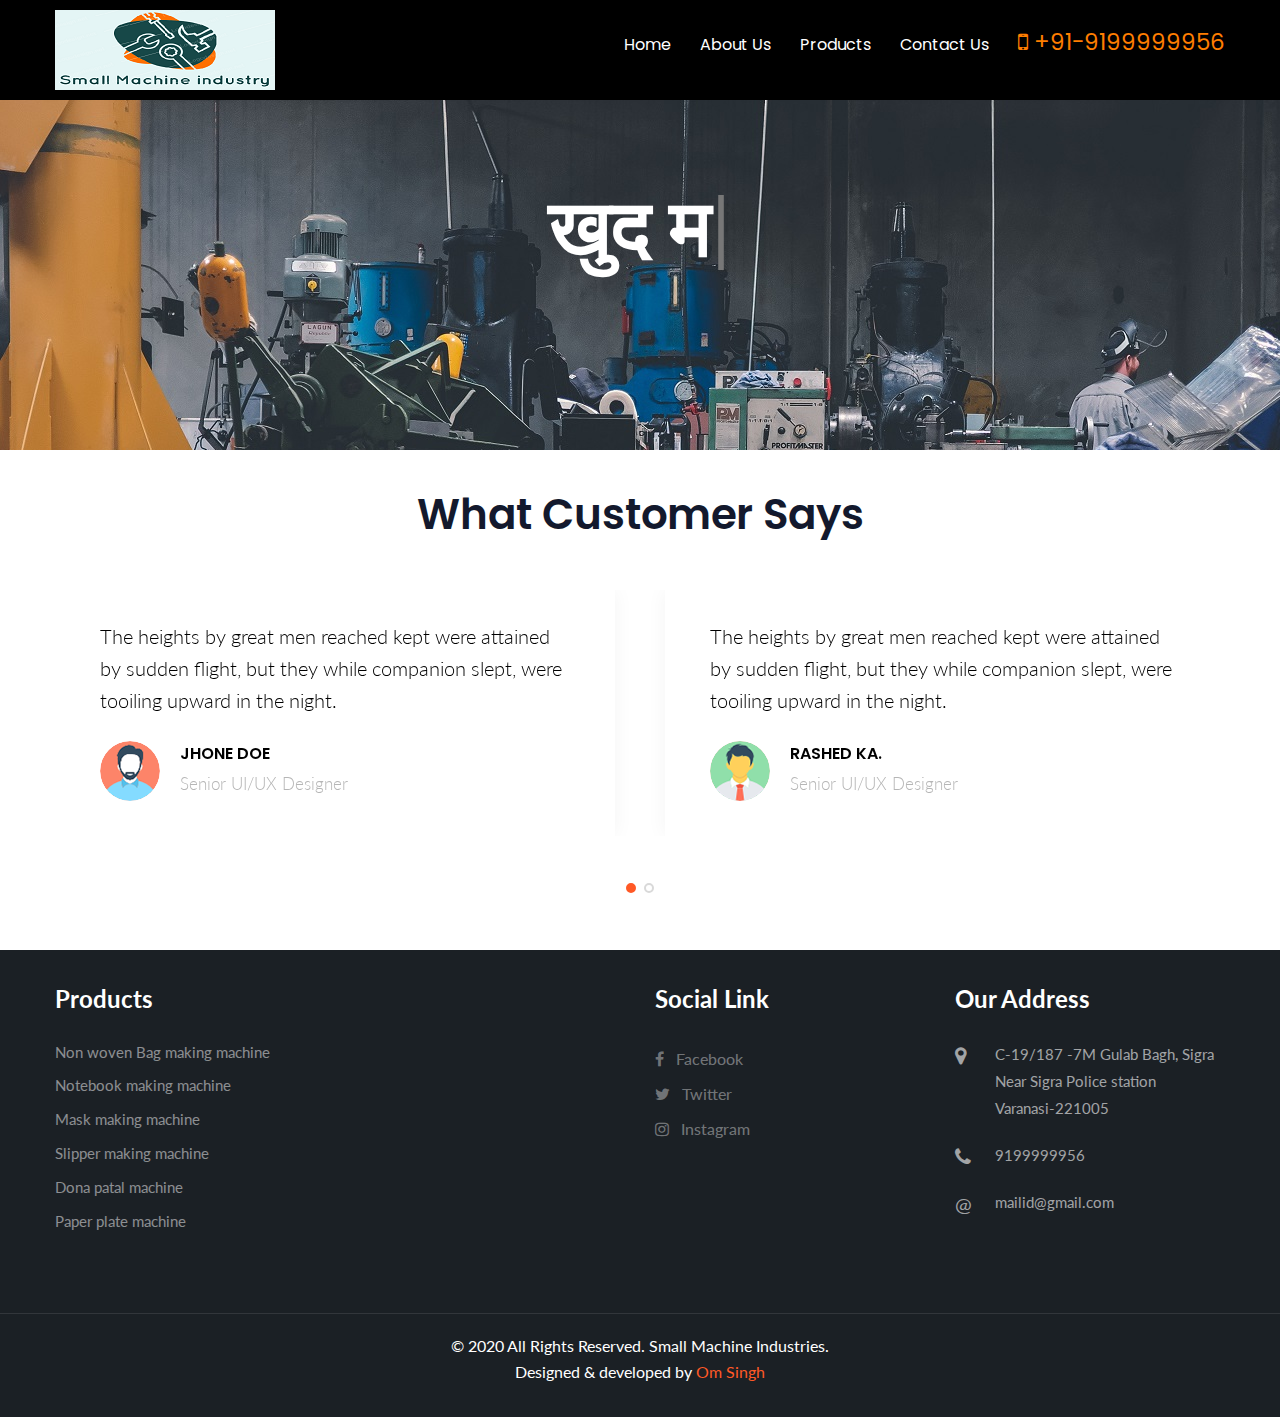
==== commit 0fd17042: "changes for our website" ====
--- a/index.html
+++ b/index.html
@@ -5,7 +5,8 @@
     <meta charset="utf-8">
     <meta http-equiv="X-UA-Compatible" content="IE=edge">
     <meta name="viewport" content="width=device-width, initial-scale=1.0, maximum-scale=1.0, user-scalable=0">
-    <title>SMI</title>
+    <link rel="shortcut icon" type="image/png" href="./images/logo.jpg" />
+    <title>Small Machine Industry</title>
     <!-- Stylesheets -->
     <link href="css/bootstrap.css" rel="stylesheet">
     
@@ -21,10 +22,10 @@
 
 <body>
 
-    <div class="page-wrapper">
-
-        <!-- Preloader -->
-        <div class="preloader"></div>
+<!--     <div class="page-wrapper">
+
+        Preloader
+        <div class="preloader"></div> -->
 
         <!-- Main Header-->
         <header class="main-header">
@@ -35,7 +36,7 @@
                    <div class="outer-container clearfix">
                     <!--Logo Box-->
                     <div class="logo-box">
-                        <div class="logo"><a href="index.html"><img src="images/logo1.png" alt=""></a></div>
+                        <div class="logo"><a href="index.html"><img src="images/logo_new.png" alt=""></a></div>
                     </div>
                     
                     <!--Nav Outer-->
@@ -53,39 +54,15 @@
                             
                             <div class="navbar-collapse collapse clearfix">
                                 <ul class="navigation clearfix">
-                                    <li class="current"><a href="#">Home</a>
-                                    	
-                                    </li>
-                                    <li><a href="about.html">About Us</a>
-                                    	
-                                    </li>
-                                    <li class="dropdown"><a href="#">Services</a>
-                                    	<ul>
-                                             <li><a href="serviceone.html">service one</a></li>
-                                            <!-- <li><a href="#">Faq's</a></li>
-                                            <li><a href="#">Pricing</a></li>
-                                            <li><a href="#">Our Team</a></li>
-                                            <li><a href="#">Error Page</a></li> -->
-                                        </ul>
-                                    </li>
-                                    
-                                    
-                                    
+                                    <li class="current"><a href="index.html">Home</a></li>
+                                    <li><a href="about.html">About Us</a></li>
+                                    <li><a href="products.html">Products</a></li>
                                     <li><a href="contact.html">Contact Us</a></li>
-                                     <li><a href="#" style="font-size: 23px; color: #ff7e00; line-height: 40px;"><i class="fa fa-mobile" aria-hidden="true"></i> +91-9990253856</a></li>
+                                     <li><a href="#" style="font-size: 23px; color: #ff7e00; line-height: 40px;"><i class="fa fa-mobile" aria-hidden="true"></i> +91-9199999956</a></li>
                                 </ul>
                             </div>
                         </nav>
                         <!-- Main Menu End-->
-                        
-                        <!--Right Info-->
-                        <div class="info-options">
-                        	<!--Info Block-->
-                            <div class="info-block clearfix">
-                                <!--Search Box-->
-
-                            </div>
-                        </div>
                         
                     </div>
                     <!--Nav Outer End-->
@@ -101,8 +78,8 @@
     <section class="banner_main">
  <div class="auto-container">
         <div id="typed-strings">
-           <p>Your <strong>Development</strong> Expert</p>
-           <p>Hire Expert Web Developers</p>
+           <p>खुद <strong>मालिक</strong> बनें</p>
+           <p>और दुसरो को रोजगार दें !!</p>
            
        </div>
        <span id="typed"></span>
@@ -111,104 +88,6 @@
    </section>
    <!--End Main Slider-->
 
-   <!--Services Section-->
-   <section class="services-section">
-       <div class="auto-container">
-            <!--Audit Form-->
-            <div class="audit-form">
-            <h2>LET'S GO TO WORK</h2>            	
-           
-                <!--Audit Form-->
-                <div class="audit-form">
-                    <form method="post" action="contact.html">
-
-
-                      <div class="row clearfix">
-                       <div class="column col-md-12 col-sm-12 col-xs-12">
-                           <div class="row clearfix">
-                            <div class="form-group col-md-6 col-sm-6 co-xs-12">
-                              <label for="">Work Area</label>
-                              <select class="form-control" placeholder="Work Area" required>
-                               <option>E-commerce</option>
-                               <option>Corporate</option>
-                               <option>Customized Web Application</option>
-                               <option>Mobile Application (Native/Hybrid)</option>
-                               <option>Designing</option>
-                               <option>Maintenance/Enhancement</option>
-                                
-                             </select>
-                         </div>
-                         <div class="form-group col-md-6 col-sm-6 co-xs-12">
-                             <label for="">Choose Development Platform</label>
-                             <select class="form-control" placeholder="Platform" required>
-                                 <option>C2C Suggest</option>
-                                 <option>E-commerce</option>
-                                 <option>E-commerce</option>
-                                 <option>E-commerce</option>
-                                 <option>E-commerce</option>
-                             </select>
-                         </div>
-
-                         <div class="form-group col-md-6 col-sm-6 co-xs-12">
-                             <label for="">Project to be Completed In (In days)</label>
-                             <input type="text" class="form-control" placeholder="In days"/>
-                         </div>
-
-                         <div class="form-group col-md-6 col-sm-6 co-xs-12">
-                             <label for="">Your Budget</label>
-                             <input type="text" class="form-control" placeholder="Your Budget"/>
-                         </div>
-
-                         <div class="form-group col-md-6 col-sm-6 co-xs-12">
-                             <label for="">Name</label>
-                             <input type="text" class="form-control" placeholder="Name"/>
-                         </div>
-
-                         <div class="form-group col-md-6 col-sm-6 co-xs-12">
-                             <label for="">Email</label>
-                             <input type="email" class="form-control" placeholder="Email"/>
-                         </div>
-
-                         <div class="form-group col-md-6 col-sm-6 co-xs-12">
-                             <label for="">Mobile</label>
-                             <input type="tel" class="form-control" placeholder="Mobile"/>
-                         </div>
-
-                         <div class="form-group col-md-6 col-sm-6 co-xs-12">
-                             <label for="">Your Comment</label>
-                             <textarea class="form-control" cols="3" rows="2" placeholder="Address"></textarea>
-                         </div>
-
-
-
-
-
-
-                     </div>
-                 </div>
-                 <div class="column col-md-3 col-sm-12 col-xs-12 pull-right">
-                    <div class="form-group">
-                        <button type="submit" class="theme-btn btn-style-two">Submit</button>
-                    </div>
-                </div>
-            </div>      
-
-
-        </form>
-    </div>
-
-</div>
-<!--End Audit Form-->
-
-</div>
-</section>
-<!--End Services Section-->
-
-
-
-
-
-
 <!--Testimonial Section-->
 <section class="testimonial-section">
    <div class="auto-container">
@@ -287,42 +166,6 @@
                 </div>
             </div>
         </div>
-
-        <!--Testimonial Style One-->
-        <div class="testimonial-style-one">
-            <div class="inner-box">
-                <div class="text">The heights by great men reached kept were attained by sudden flight, but they while  companion slept, were tooiling upward in the night.</div>
-                <div class="user-info">
-                    <div class="inner">
-                        <div class="author-image">
-                            <img src="images/resource/author-1.png" alt="" />
-                        </div>
-                        <h3>jhone Doe</h3>
-                        <div class="designation">Senior UI/UX Designer</div>
-                        <div class="quote"><span class="flaticon-left-quote-1"></span></div>
-                    </div>
-                </div>
-            </div>
-        </div>
-
-        <!--Testimonial Style One-->
-        <div class="testimonial-style-one">
-            <div class="inner-box">
-                <div class="text">The heights by great men reached kept were attained by sudden flight, but they while  companion slept, were tooiling upward in the night.</div>
-                <div class="user-info">
-                    <div class="inner">
-                        <div class="author-image">
-                            <img src="images/resource/author-2.png" alt="" />
-                        </div>
-                        <h3>Rashed Ka.</h3>
-                        <div class="designation">Senior UI/UX Designer</div>
-                        <div class="quote"><span class="flaticon-left-quote-1"></span></div>
-                    </div>
-                </div>
-            </div>
-        </div>
-
-    </div>
 
 </div>
 </section>
@@ -342,56 +185,37 @@
 
                         <!--Footer Column-->
                         <div class="footer-column col-md-6 col-sm-6 col-xs-12">
+                            <div class="footer-widget links-widget">
+                                <h2>Products</h2>
+                                <div class="widget-content">
+                                    <ul class="list">
+                                        <li><a href="#">Non woven Bag making machine</a></li>
+                                        <li><a href="#">Notebook making machine</a></li>
+                                        <li><a href="#">Mask making machine</a></li>
+                                        <li><a href="#">Slipper making machine</a></li>
+                                        <li><a href="#">Dona patal machine</a></li>
+                                        <li><a href="#">Paper plate machine</a></li>
+                                    </ul>
+                                </div>
+                            </div>
+                        </div>
+
+                    </div>
+                </div>
+                <!--Big Column-->
+                <div class="big-column col-md-6 col-sm-12 col-xs-12">
+                    <div class="row clearfix">
+
+                        <!--Footer Column-->
+                        <div class="footer-column col-md-6 col-sm-6 col-xs-12">
                             <div class="footer-widget about-widget">
                                <!--  <h3><span class="theme_color">Become our </span>First Client <br></h3> -->
                                  <h2>Social Link</h2>
                                 <ul class="social-icon-one">
-                                    <li><a href="#"><span class="fa fa-facebook"></span> Facebook</a></li>
-                                    <li><a href="#"><span class="fa fa-twitter"></span> Twitter</a></li>
-                                    <li><a href="#"><span class="fa fa-google-plus"></span>Google+</a></li>
-                                    <li><a href="#"><span class="fa fa-dribbble"></span>Dribble</a></li>
-                                    <li><a href="#"><span class="fa fa-git"></span>GitHub</a></li>
+                                    <li><a href="https://www.facebook.com/groups/2549998961883168/" target="_blank"><span class="fa fa-facebook" ></span> Facebook</a></li>
+                                    <li><a href="#" target="_blank"><span class="fa fa-twitter"></span> Twitter</a></li>
+                                    <li><a href="#" target="_blank"><span class="fa fa-instagram"></span> Instagram</a></li>
                                 </ul>
-                            </div>
-                        </div>
-
-                        <!--Footer Column-->
-                        <div class="footer-column col-md-6 col-sm-6 col-xs-12">
-                            <div class="footer-widget links-widget">
-                                <h2>Our Experts</h2>
-                                <div class="widget-content">
-                                    <ul class="list">
-                                        <li><a href="#">.Net/Sql</a></li>
-                                        <li><a href="#">Php/Mysql</a></li>
-                                        <li><a href="#">Megento</a></li>
-                                        <li><a href="#">Photoshop</a></li>
-                                        <li><a href="#">Wordpress</a></li>
-                                    </ul>
-                                </div>
-                            </div>
-
-                        </div>
-
-                    </div>
-                </div>
-                <!--Big Column-->
-                <div class="big-column col-md-6 col-sm-12 col-xs-12">
-                    <div class="row clearfix">
-
-                        <!--Footer Column-->
-                        <div class="footer-column col-md-6 col-sm-6 col-xs-12">
-                            <div class="footer-widget links-widget">
-                                <h2>Our Services</h2>
-                                <div class="widget-content">
-                                    <ul class="list">
-                                        <li><a href="#">E-commerce</a></li>
-                                        <li><a href="#">Corporate</a></li>
-                                        <li><a href="#">Customized Web Application</a></li>
-                                        <li><a href="#">Mobile Application (Native/Hybrid)</a></li>
-                                        <li><a href="#">Designing</a></li>
-                                        <li><a href="#">Maintenance/Enhancement</a></li>
-                                    </ul>
-                                </div>
                             </div>
                         </div>
 
@@ -401,9 +225,9 @@
                                 <h2>Our Address</h2>
                                 <div class="widget-content">
                                     <ul class="list-style-two">
-                                        <li><span class="icon fa fa-map-marker"></span>Kalka Ji New delhi</li>
-                                        <li><span class="icon fa fa-phone"></span>(011) 49031835</li>
-                                        <li><span class="icon">@</span>C2c@info.com</li>
+                                        <li><span class="icon fa fa-map-marker"></span>C-19/187 -7M Gulab Bagh, Sigra<br>Near Sigra Police station<br>Varanasi-221005</li>
+                                        <li><span class="icon fa fa-phone"></span>9199999956</li>
+                                        <li><span class="icon">@</span>mailid@gmail.com</li>
                                     </ul>
                                 </div>
                             </div>
@@ -419,7 +243,9 @@
     <!--footer bottom-->
     <div class="footer-bottom">
        <div class="auto-container">
-           <div class="copyright">&copy; 2017 <a href="index.html"></a> All Rights Reserved. </div>
+           <div class="copyright">&copy; 2020 <a href="index.html"></a> All Rights Reserved. Small Machine Industries. 
+            <p>Designed & developed by <a href="https://fantops.github.io/omsingh/" class="link">Om Singh</a></p>
+            </div>
        </div>
    </div>
    <!--End Footer Bottom-->
--- a/css/style.css
+++ b/css/style.css
@@ -607,8 +607,11 @@
 	position:relative;
 	float:left;
 	left:0px;
+	width: auto;
+	height: auto;
 	z-index:10;
-	padding:0px 0px;
+	padding-top: 10px;
+	padding-bottom: 10px;
 }
 
 .fixed-header .main-box .logo-box{
@@ -1929,17 +1932,27 @@
 
 .business-section .image-column{
 	position:relative;
-	margin-bottom:40px;
+	margin-bottom:20px;
 }
 
 .business-section .image-column .image{
 	position:relative;
+	margin-top: 
 }
 
 .business-section .image-column .image img{
 	position:relative;
 	width:100%;
 	display:block;
+}
+
+.business-section .image-caption{
+	position: relative;
+	margin-top: 5px;
+	font-size: 30px;
+	font-weight: 500;
+	margin-left: 75px;
+	font-family: fantasy;
 }
 
 .business-section .content-column{
@@ -1980,7 +1993,7 @@
 .testimonial-section{
 	position:relative;
 	padding:40px 0px 50px;
-	background:url(../images/background/2.png) right center no-repeat;
+	background:url(../images/background.png) right center no-repeat;
 }
 
 /*testimonial style one*/
@@ -3299,35 +3312,30 @@
 .page-title{
 	position:relative;
 	color:#ffffff;
-	padding:150px 0px 90px;
-	background-color:#17222b;
-	background-size:cover;
-	background-position:center center;
-	background-repeat:no-repeat;
+	padding:130px 0px 60px;
+	background-color:#17222b;	
 }
 
 .page-title:before{
-	position:absolute;
+	position:relative;
 	content:'';
 	left:0px;
 	top:0px;
 	width:100%;
 	height:100%;
 	opacity:0.02;
-	background-size:cover;
-	background:url(../images/background/pattern-4.png) center center no-repeat;
 }
 
 .page-title .auto-container{
 	position:relative;
-	z-index:1;	
+	z-index:0;	
 }
 
 .page-title h1{
 	position:relative;
 	font-size:48px;
-	line-height:1.2em;
-	font-weight:700;
+	line-height:0.2em;
+	font-weight:500;
 	margin-bottom:0px;
 	letter-spacing:1px;
 	text-transform:capitalize;
@@ -3335,7 +3343,7 @@
 
 .page-title .bread-crumb{
 	position:relative;
-	padding-top:15px;
+	padding-top:0px;
 	text-align:right;
 }
 
@@ -5751,7 +5759,7 @@
 /*background-color:#fff;
 height:450px;*/
 	
-background:url(../images/bannerhead.png) left top no-repeat;
+background:url(../images/main_background_new.jpg) left top no-repeat;
 height:450px;
 
 }
@@ -5777,7 +5785,7 @@
 	font-weight:bold !important;
 	
 	font-size:80px !important;
-	color:#000 !important;}
+	color:#ffffff !important;}
 
 	
 
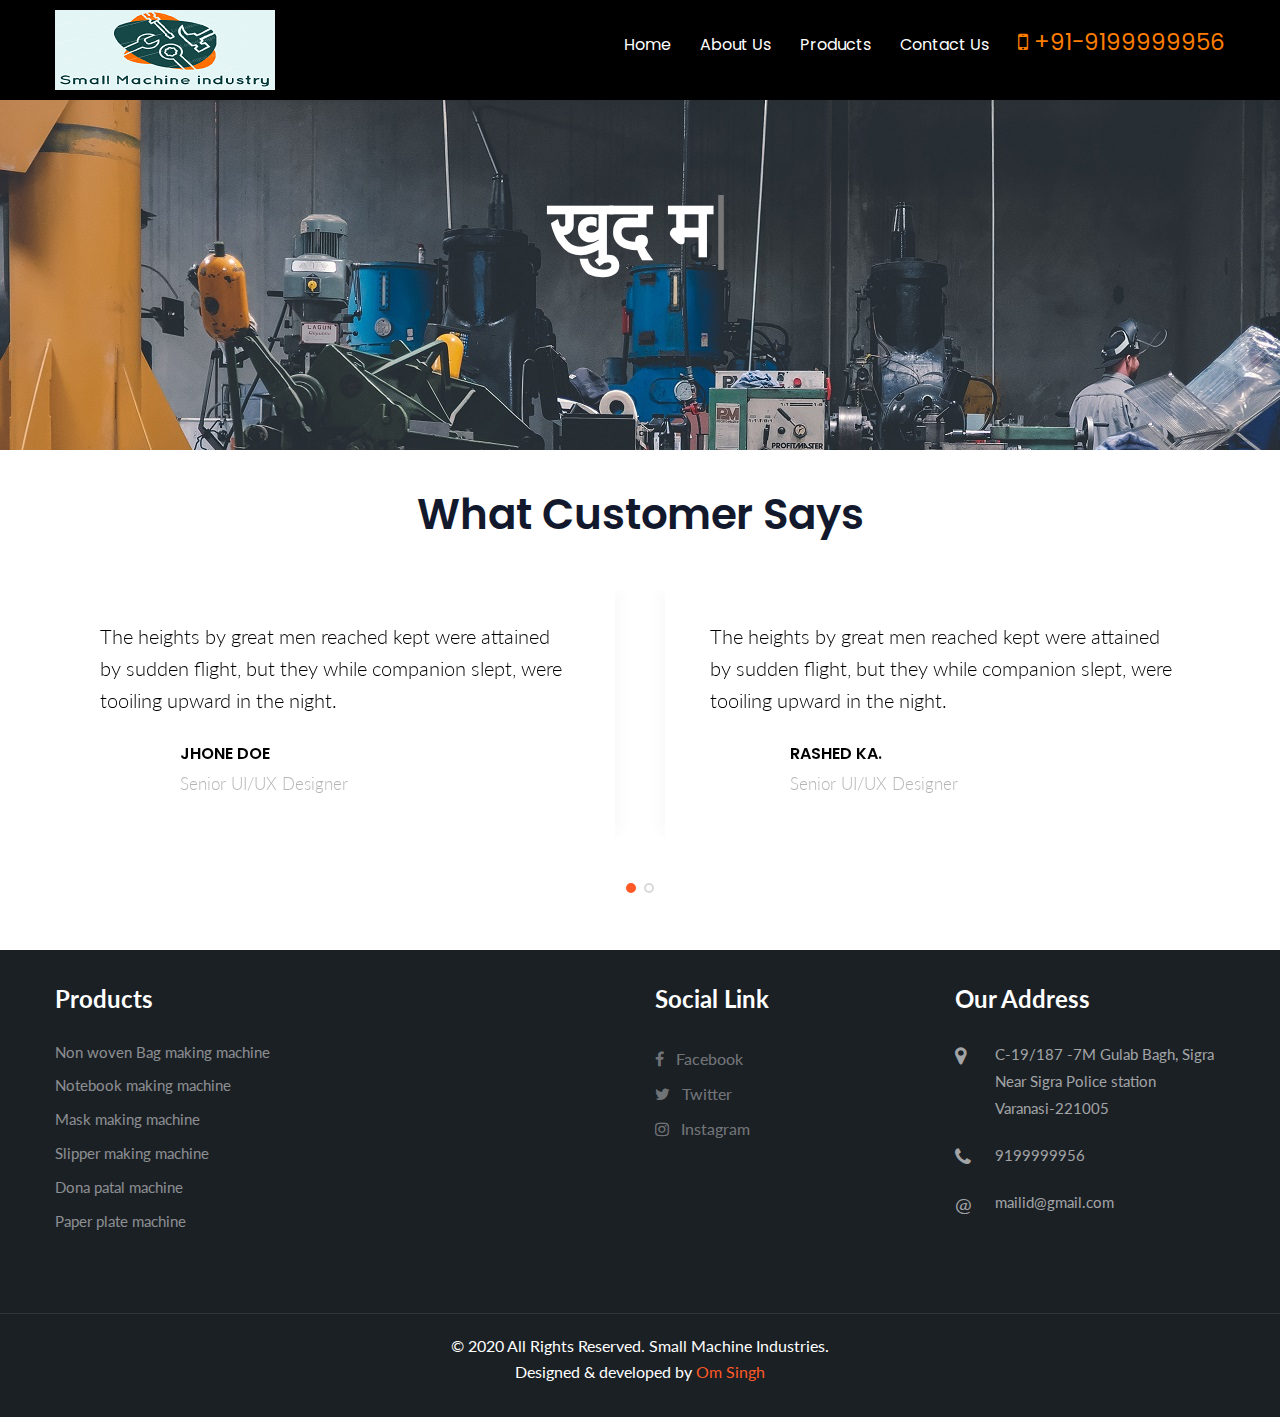
==== commit 73727a00: "removed unused files" ====
--- a/index.html
+++ b/index.html
@@ -11,9 +11,6 @@
     <link href="css/bootstrap.css" rel="stylesheet">
     
     <link href="css/style.css" rel="stylesheet">
-
-    <link rel="shortcut icon" href="images/favicon.png" type="image/x-icon">
-    <link rel="icon" href="images/favicon.png" type="image/x-icon">
     <!-- Responsive -->
     
     <link href="css/responsive.css" rel="stylesheet">
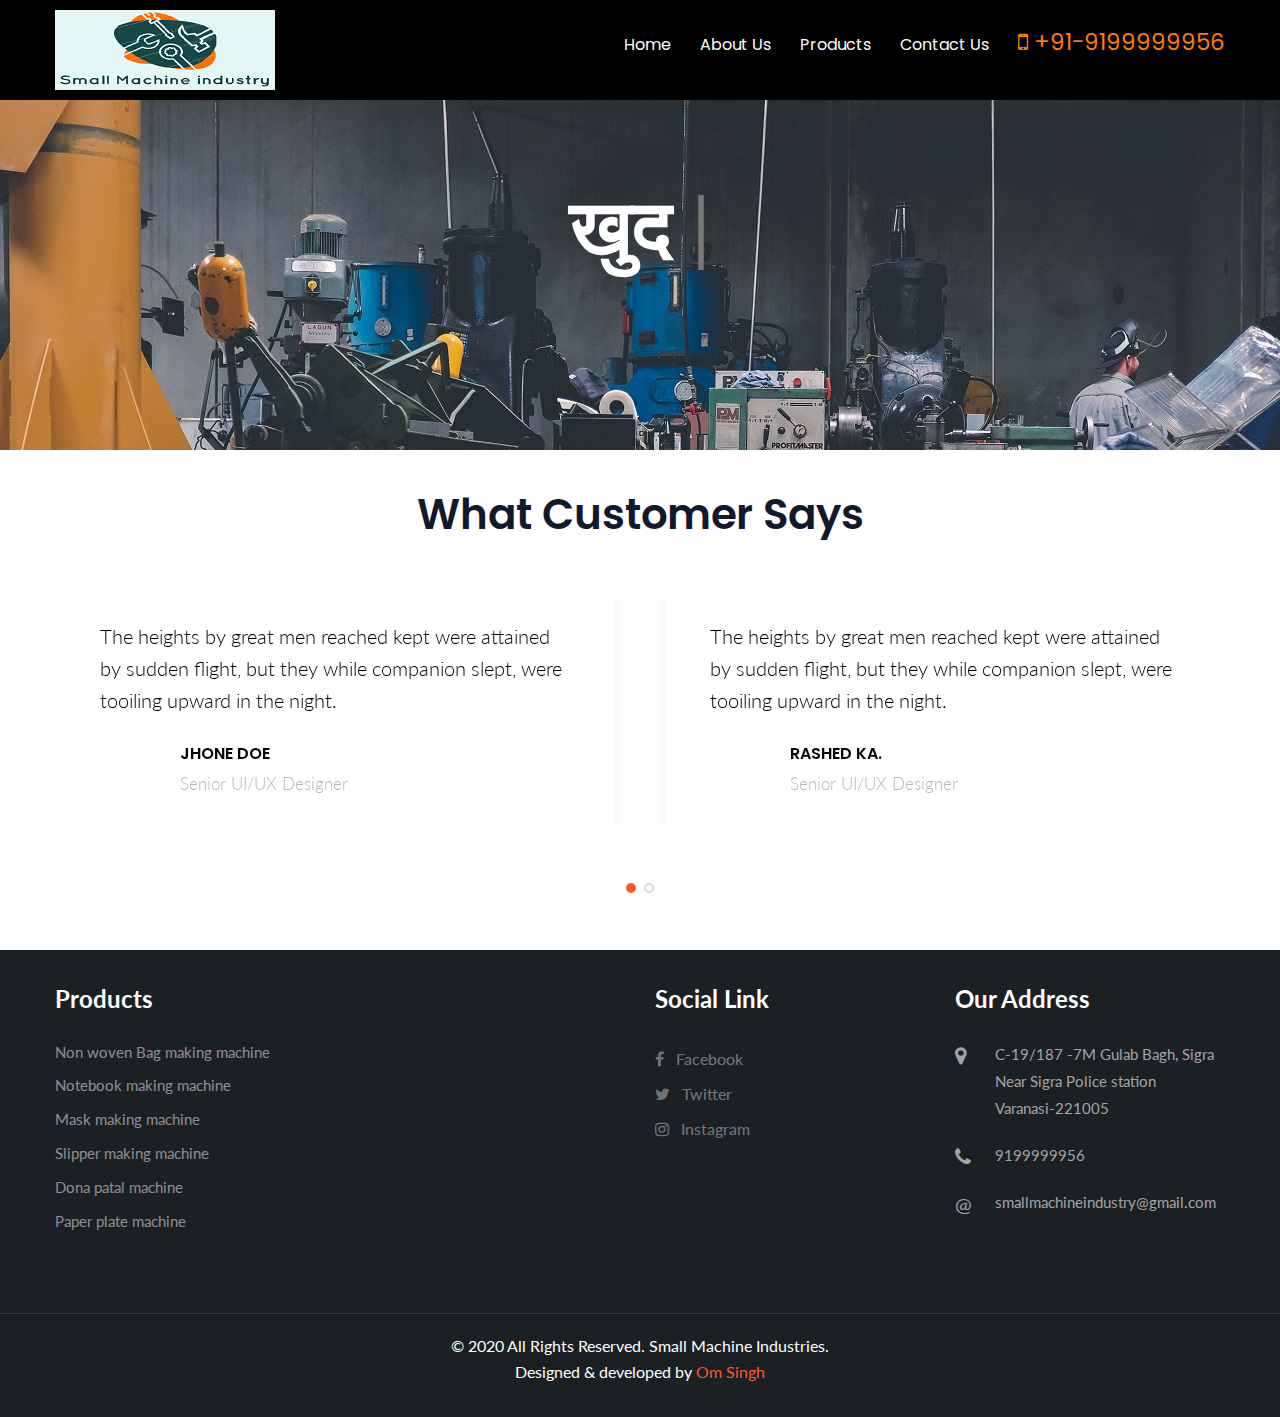
==== commit f83a886b: "removing unnecessary data" ====
--- a/index.html
+++ b/index.html
@@ -8,8 +8,7 @@
     <link rel="shortcut icon" type="image/png" href="./images/logo.jpg" />
     <title>Small Machine Industry</title>
     <!-- Stylesheets -->
-    <link href="css/bootstrap.css" rel="stylesheet">
-    
+    <link href="css/bootstrap.css" rel="stylesheet">    
     <link href="css/style.css" rel="stylesheet">
     <!-- Responsive -->
     
@@ -53,7 +52,7 @@
                                 <ul class="navigation clearfix">
                                     <li class="current"><a href="index.html">Home</a></li>
                                     <li><a href="about.html">About Us</a></li>
-                                    <li><a href="products.html">Products</a></li>
+                                    <li><a href="Products.html">Products</a></li>
                                     <li><a href="contact.html">Contact Us</a></li>
                                      <li><a href="#" style="font-size: 23px; color: #ff7e00; line-height: 40px;"><i class="fa fa-mobile" aria-hidden="true"></i> +91-9199999956</a></li>
                                 </ul>
@@ -224,7 +223,7 @@
                                     <ul class="list-style-two">
                                         <li><span class="icon fa fa-map-marker"></span>C-19/187 -7M Gulab Bagh, Sigra<br>Near Sigra Police station<br>Varanasi-221005</li>
                                         <li><span class="icon fa fa-phone"></span>9199999956</li>
-                                        <li><span class="icon">@</span>mailid@gmail.com</li>
+                                        <li><span class="icon">@</span>smallmachineindustry@gmail.com</li>
                                     </ul>
                                 </div>
                             </div>
--- a/css/style.css
+++ b/css/style.css
@@ -19,8 +19,6 @@
 	border:none;
 	outline:none;
 }
-
-
 
 body {
 	
@@ -382,15 +380,6 @@
 	color:rgba(19,25,45,0.60);
 }
 
-/*.list-style-one li:before{
-	position:absolute;
-	content:'\f14e';
-	left:0px;
-	top:2px;
-	color:#4bc516;
-	font-family: "Flaticon";
-}
-*/
 /*List Style Two*/
 
 .list-style-two{
@@ -569,36 +558,6 @@
 	transition:all 300ms ease;
 }
 
-.main-header.fixed-header .main-box{
-	position:fixed;
-	border-bottom:1px solid #181818;
-	padding:0px 0px;
-	z-index:999;
-	opacity:1;
-	visibility:visible;
-	background-color:#212121;
-	-ms-animation-name: fadeInDown;
-	-moz-animation-name: fadeInDown;
-	-op-animation-name: fadeInDown;
-	-webkit-animation-name: fadeInDown;
-	animation-name: fadeInDown;
-	-ms-animation-duration: 500ms;
-	-moz-animation-duration: 500ms;
-	-op-animation-duration: 500ms;
-	-webkit-animation-duration: 500ms;
-	animation-duration: 500ms;
-	-ms-animation-timing-function: linear;
-	-moz-animation-timing-function: linear;
-	-op-animation-timing-function: linear;
-	-webkit-animation-timing-function: linear;
-	animation-timing-function: linear;
-	-ms-animation-iteration-count: 1;
-	-moz-animation-iteration-count: 1;
-	-op-animation-iteration-count: 1;
-	-webkit-animation-iteration-count: 1;
-	animation-iteration-count: 1;	
-}
-
 .main-header .main-box .outer-container{
 	position:relative;
 }
@@ -612,10 +571,6 @@
 	z-index:10;
 	padding-top: 10px;
 	padding-bottom: 10px;
-}
-
-.fixed-header .main-box .logo-box{
-	padding:0px 0px;	
 }
 
 .main-header .main-box .logo-box .logo img{
@@ -672,14 +627,6 @@
 
 .main-menu .navigation > li:last-child{
 	margin-right:0px;
-}
-
-.fixed-header .main-menu .navigation > li{
-	padding:21px 0px;
-}
-
-.fixed-header .info-options{
-	padding:38px 0px !important;
 }
 
 .main-menu .navigation > li > a{
@@ -919,257 +866,6 @@
 	color:#ffffff;
 }
 
-.light-version.fixed-header .main-box{
-	background-color:rgba(0,0,0,0.80);
-	border-color:rgba(0,0,0,0.80);
-}
-
-.header-style-two{
-	position:absolute;
-	width:100%;
-	background:none;
-}
-
-.header-style-two .main-box{
-	background:none;
-}
-
-.main-header.header-style-two .main-menu .navigation > li.current > a,
-.main-header.header-style-two .main-menu .navigation > li > a:hover{
-	color:#ffffff;
-}
-
-/*Header Style Three*/
-
-.header-style-three{
-	position:relative;
-}
-
-.header-style-three .header-top{
-	position:relative;
-	background-color:#262830;
-}
-
-.header-style-three .header-top,
-.header-style-three .header-top .link-nav li a{
-	color:rgba(255,255,255,0.80);
-}
-
-.header-style-three .header-top .top-right .login-btn{
-	background-color:#ff5926;
-}
-
-.header-style-three .search-box-outer{
-	border-color:#13192d;
-}
-
-.header-style-three.fixed-header .main-box{
-	background-color:#ffffff;
-	border-bottom:1px solid #e0e0e0;
-}
-
-.header-style-three .main-menu .navigation > li > a,
-.header-style-three .search-box-btn{
-	color:#13192d;
-}
-
-.header-style-three .main-menu .navigation > li:hover > a,
-.header-style-three .main-menu .navigation > li.current > a{
-	color:#ff5926;
-}
-
-.header-style-three .info-options .cart-btn{
-	color:#13192d !important;
-}
-
-.main-header .info-options{
-	position:relative;
-	float:right;
-	margin-left:25px;
-	padding:50px 0px;
-}
-
-.main-header .info-options .cart-btn{
-	position:relative;
-	color:#ffffff;
-	font-size:18px;
-	float:left;
-}
-
-.main-header .info-options .cart-btn .item-count{
-	position:absolute;
-    right: -10px;
-	bottom:-6px;
-	width:18px;
-	height:18px;
-	color:#ffffff;
-	font-size:10px;
-	text-align:center;
-	border-radius:50%;
-	line-height:20px;
-	display:inline-block;
-	background-color:#2bbf4e;
-}
-
-.search-box-outer{
-	position: relative;
-	float:left;
-	color:#ffffff;
-	padding-left:20px;
-	margin-right:18px;
-	border-left:1px solid #ffffff;
-}
-
-.main-header .search-box-btn{
-	position:relative;
-	display:block;
-	width:100%;
-	top:1px;
-	font-size:18px;
-	line-height:20px !important;
-	padding:0px;
-	margin:0px;
-	cursor:pointer;
-	background:none;
-	transition:all 500ms ease;
-	-moz-transition:all 500ms ease;
-	-webkit-transition:all 500ms ease;
-	-ms-transition:all 500ms ease;
-	-o-transition:all 500ms ease;
-}
-
-.main-header .search-box-outer .dropdown-menu{
-	top:71px;
-	border-top:3px solid #ff5926;
-	padding:0px;
-	width:280px;	
-	border-radius:0px;
-}
-
-.main-header.fixed-header .search-box-outer .dropdown-menu{
-	top:61px;
-}
-
-/*.main-header .search-box-outer .dropdown-menu{
-	border-top-color:#ff5926;	
-}*/
-
-.main-header .search-box-outer .dropdown-menu > li{
-	padding:0px;
-	border:none;
-	background:none;
-}
-
-.main-header .search-panel .form-container{
-	padding:25px 20px;	
-}
-
-.main-header .search-panel .form-group{
-	position:relative;
-	margin:0px;	
-}
-
-.main-header .search-panel input[type="text"],
-.main-header .search-panel input[type="search"],
-.main-header .search-panel input[type="password"],
-.main-header .search-panel select{
-	display:block;
-	width:100%;
-	line-height:24px;
-	padding:7px 40px 7px 15px;
-	height:40px;
-	color:#000000;
-	border:1px solid #e0e0e0;
-	background:#ffffff;	
-	transition:all 500ms ease;
-	-moz-transition:all 500ms ease;
-	-webkit-transition:all 500ms ease;
-	-ms-transition:all 500ms ease;
-	-o-transition:all 500ms ease;
-}
-
-.main-header .search-panel input:focus,
-.main-header .search-panel select:focus{
-	border-color:#99cc00;	
-}
-
-.main-header .search-panel input:focus,
-.main-header .search-panel select:focus{
-	border-color:#ff5926;	
-}
-
-.main-header .search-panel .search-btn{
-	position:absolute;
-	right:0px;
-	top:0px;
-	width:40px;
-	height:40px;
-	text-align:center;
-	color:#555555;
-	font-size:12px;
-	background:none;
-	cursor:pointer;
-}
-
-/*** 
-
-====================================================================
-	Main Slider style
-====================================================================
-
-***/
-
-.main-slider{
-	position:relative;
-	z-index:10;
-}
-
-.main-slider .tp-caption{
-	z-index:5 ;
-}
-
-.main-slider .tp-dottedoverlay{
-    background:none !important;
-}
-
-.main-slider h2{
-	font-size:65px;
-	color:#ffffff;
-	font-weight:700;
-	line-height:1.2em;
-	text-transform:capitalize;
-}
-
-.main-slider .text{
-	position:relative;
-	font-size:16px;
-	color:#ffffff;
-	font-weight:300;
-}
-
-.main-slider .btn-style-one{
-	border-width:2px;
-	color:#ffffff;
-}
-
-.main-slider .btn-style-two{
-	border-width:2px;
-	color:#ffffff;
-}
-
-.main-slider .btn-style-three{
-	border-width:2px;
-	color:#0e2741;
-}
-
-.main-slider .btn-style-three:hover{
-	color:#ffffff;
-}
-
-.main-slider .tp-bannertimer{
-	display:none !important;	
-}
-
 /*** 
 
 ====================================================================
@@ -1244,674 +940,6 @@
 	color:#ffffff;
 }
 
-/*** 
-
-====================================================================
-	Map Canvas
-====================================================================
-
-***/
-
-.map-canvas{
-	position:relative;
-	left:0px;
-	top:0px;
-	width:100%;
-	height:470px;
-}
-
-.map-canvas .map-data{
-	text-align:center;
-	font-size:13px;
-	font-weight:400;
-}
-
-.map-canvas .map-data h6{
-	text-transform:uppercase;
-	font-size:16px;
-	font-weight:600;
-	text-align:center;
-	margin-bottom:5px;
-	color:#181818;	
-}
-
-.map-canvas .map-data .map-content{
-	line-height:26px;
-}
-
-/*** 
-
-====================================================================
-	Services Section
-====================================================================
-
-***/
-
-.services-section{
-	position:relative;
-	padding:20px 0px 40px;
-	background:url(../images/bgmain.png) right top no-repeat;
-	background-size:cover;
-}
-
-.services-section .services-title{
-	position:relative;
-	padding-bottom:40px;
-}
-
-.services-section .services-title h2{
-	position:relative;
-	color:#13192d;
-	font-size:40px;
-	font-weight:600;
-	line-height:1.2em;
-	margin-bottom:40px;
-	text-align:right;
-}
-
-.services-section .services-title .text{
-	position:relative;
-	line-height:1.8em;
-	font-size:18px;
-	color:rgba(7,16,45,0.70);
-}
-
-/*Services Block*/
-
-.services-block{
-	position:relative;
-	margin-bottom:40px;
-}
-
-.services-block .inner-box{
-	position:relative;
-	text-align:center;
-	padding:50px 15px 40px;
-	background-color:#ff5926;
-}
-
-.services-block .inner-box .icon-box{
-	position:relative;
-	margin-bottom:25px;
-}
-
-.services-block .inner-box h3{
-	position:relative;
-	font-size:24px;
-	color:#ffffff;
-	font-weight:700;
-	line-height:1.4em;
-	margin-bottom:10px;
-	font-family: 'Lato', sans-serif;
-}
-
-.services-block .inner-box h3 a{
-	color:#ffffff;
-}
-
-.services-block .inner-box .learn-more{
-	position:relative;
-	color:#ffffff;
-	font-size:18px;
-}
-
-.services-block .inner-box .learn-more .arrow{
-	position:relative;
-	top:2px;
-	margin-left:5px;
-}
-
-.services-block:nth-child(2) .inner-box{
-	background-color:#277df3;
-}
-
-.services-block:nth-child(3) .inner-box{
-	background-color:#a337ff;
-}
-
-/*Audit Form*/
-
-.audit-form{
-	position:relative;
-	/*margin-top:40px;*/
-}
-
-.audit-form h2{
-	position:relative;
-	color:#ff7d09;
-	font-size:65px;
-	text-align:center;
-	font-weight:600;
-	padding-bottom: 15px;
-}
-
-/*** 
-
-====================================================================
-	Audit Form Style
-====================================================================
-
-***/
-
-.audit-form{
-	position:relative;
-}
-
-.audit-form .row{
-	margin:0px -10px;
-}
-
-.audit-form .form-group{
-	position:relative;
-	margin-bottom:20px;
-}
-
-.audit-form .column .row .form-group{
-	padding:0px 10px;
-	
-}
-
-.audit-form input[type="text"],
-.audit-form input[type="email"],
-.audit-form input[type="date"],
-.audit-form input[type="tel"],
-.audit-form select,
-.audit-form textarea
-{
-	position:relative;
-	display:block;
-	width:100%;
-	line-height:34px;
-	padding:12px 25px;
-	height:60px;
-	color:#222222;
-	font-size:16px;
-	font-style:italic;
-	border:1px solid #f5f5f5;
-	background-color:#ffffff;
-	transition:all 300ms ease;
-	-ms-transition:all 300ms ease;
-	-webkit-transition:all 300ms ease;
-	font-family: 'Lato', sans-serif;
-	-webkit-box-shadow: 0px 0px 4px 0px rgba(244,244,244,1);
-	-moz-box-shadow: 0px 0px 4px 0px rgba(244,244,244,1);
-	box-shadow: 0px 0px 4px 0px rgba(244,244,244,1);
-}
-
-.audit-form input:focus,
-.audit-form select:focus,
-.audit-form textarea:focus{
-	border-color:#ff5926;	
-}
-
-.audit-form .form-group button{
-	width:100%;
-	height:60px;
-	text-transform:uppercase;
-	background-color:#ff7607;
-	border:#ff7607 solid 1px;
-}
-
-.audit-form .form-group button:hover{
-	background:none;
-	color:#fff;
-	border:#fff solid 2px;
-}
-
-/*** 
-
-====================================================================
-	Counter Section
-====================================================================
-
-***/
-
-.counter-section{
-	position:relative;
-	background-color:#17d212;
-}
-
-.counter-section:before{
-	position:absolute;
-	content:'';
-	left:0px;
-	top:0px;
-	width:1050px;
-	height:100%;
-	display:block;
-	background:url(../images/background/pattern-1.png) no-repeat;
-}
-
-.counter-section:after{
-	position:absolute;
-	content:'';
-	right:0px;
-	top:0px;
-	width:396px;
-	height:100%;
-	display:block;
-	background:url(../images/background/pattern-2.png) no-repeat;
-}
-
-.counter-section .image-column{
-	position:relative;
-	width:50%;
-	float:left;
-	padding-top:0px;
-}
-
-.counter-section .image-column .image-outer{
-	position:relative;
-	top:100px;
-	padding-right:30px;
-	text-align:right;
-}
-
-.counter-section .image-column .image-outer .image img{
-	position:absolute;
-	right:0px;
-	top:0px;
-	max-width:none;
-	display:inline-block;
-}
-
-.counter-section .image-column .image-outer .image{
-	position:relative;
-}
-
-.counter-section .content-column{
-	position:relative;
-	width:50%;
-	float:right;
-	padding-top:100px;
-}
-
-.counter-section .content-column .content-inner{
-	position:relative;
-	max-width:600px;
-	width:100%;
-	padding-bottom:100px;
-	padding-left:30px;
-}
-
-.counter-section .content-column .content-inner .title{
-	position:relative;
-	font-size:18px;
-	font-weight:500;
-	margin-bottom:20px;
-	text-transform:uppercase;
-	color:rgba(255,255,255,0.60);
-	font-family: 'Poppins', sans-serif;
-}
-
-.counter-section .content-column .content-inner h2{
-	position:relative;
-	font-size:42px;
-	line-height:1.2em;
-	color:#ffffff;
-	margin-bottom:50px;
-	font-family: 'Lato', sans-serif;
-}
-
-.counter-section .content-column .content-inner .learn-more{
-	position:relative;
-	color:#ffffff;
-	font-size:18px;
-	font-weight:500;
-	border-bottom:1px solid #ffffff;
-	font-family: 'Poppins', sans-serif;
-}
-
-/*fact counter*/
-
-.fact-counter{
-	position:relative;
-}
-
-.fact-counter .column{
-	position:relative;
-	margin-bottom:40px;
-}
-
-.fact-counter .column .inner{
-	position:relative;
-}
-
-.fact-counter .count-outer .percentage{
-	display:inline-block;
-	font-weight:700;
-	color:#ffffff;
-	font-size:40px;
-	line-height:1em;	
-}
-
-.fact-counter .count-outer .count-text{
-	position:relative;
-	font-weight:600;
-	color:#ffffff;
-	font-size:42px;
-	line-height:1em;
-	font-family: 'Poppins', sans-serif;
-}
-
-.fact-counter .count-outer .plus-tag{
-	position:relative;
-	font-weight:600;
-	color:#ffffff;
-	font-size:42px;
-	line-height:1em;
-	font-family: 'Poppins', sans-serif;
-}
-
-.fact-counter .column .counter-title{
-	position:relative;
-	font-size:18px;
-	color:#ffffff;
-	margin-top:5px;
-	text-transform:capitalize;
-	font-family: 'Poppins', sans-serif;
-}
-
-/*** 
-
-====================================================================
-	Offer Section
-====================================================================
-
-***/
-
-.offer-section{
-	position:relative;
-	padding:50px 0px 40px;
-}
-
-.offer-section h2{
-	position:relative;
-	color:#13192d;
-	font-size:42px;
-	font-weight:600;
-	text-align:center;
-	margin-bottom:50px;
-}
-
-/*Services Block Two*/
-
-.services-block-two{
-	position:relative;
-	margin-bottom:45px;
-}
-
-.services-block-two .inner-box{
-	position:relative;
-	text-align:center;
-	padding:40px 35px 35px;
-	background-color:#ffffff;
-}
-
-.services-block-two .inner-box .hover-shadow-box{
-	position:absolute;
-	left:0px;
-	top:0px;
-	right:0px;
-	bottom:0px;
-	border:1px solid #eff3ff;
-	transition:all 0.3s ease;
-	-moz-transition:all 0.3s ease;
-	-webkit-transition:all 0.3s ease;
-	-ms-transition:all 0.3s ease;
-	-o-transition:all 0.3s ease;
-	background-color:#ffffff;
-}
-
-.services-block-two .inner-box:hover .hover-shadow-box{
-	bottom:-20px;
-	-webkit-box-shadow: 0px 0px 20px 0px rgba(244,244,244,1);
-	-moz-box-shadow: 0px 0px 20px 0px rgba(244,244,244,1);
-	box-shadow: 0px 0px 20px 0px rgba(244,244,244,1);
-}
-
-.services-block-two .inner-box .icon-box{
-	position:relative;
-	margin-bottom:20px;
-}
-
-.services-block-two .inner-box h3{
-	position:relative;
-	font-size:20px;
-	font-weight:600;
-	margin-bottom:10px;
-}
-
-.services-block-two .inner-box h3 a{
-	color:#13192d;
-	transition:all 0.3s ease;
-	-moz-transition:all 0.3s ease;
-	-webkit-transition:all 0.3s ease;
-	-ms-transition:all 0.3s ease;
-	-o-transition:all 0.3s ease;
-}
-
-.services-block-two .inner-box h3 a:hover{
-	color:#ff5926;
-}
-
-.services-block-two .inner-box .text{
-	position:relative;
-	font-size:16px;
-	line-height:1.8em;
-	margin-bottom:12px;
-	color:rgba(19,25,45,0.75);
-}
-
-.services-block-two .inner-box .btn-box{
-	position:absolute;
-	bottom:10px;
-	left:0px;
-	width:100%;
-	opacity:0;
-	visibility:hidden;
-	transition:all 0.3s ease;
-	-moz-transition:all 0.3s ease;
-	-webkit-transition:all 0.3s ease;
-	-ms-transition:all 0.3s ease;
-	-o-transition:all 0.3s ease;
-}
-
-.services-block-two .inner-box:hover .btn-box{
-	opacity:1;
-	visibility:visible;
-}
-
-.services-block-two .inner-box .learn-more{
-	position:relative;
-	color:#13192d;
-	font-weight:500;
-	font-size:15px;
-	font-family: 'Poppins', sans-serif;
-	transition:all 0.3s ease;
-	-moz-transition:all 0.3s ease;
-	-webkit-transition:all 0.3s ease;
-	-ms-transition:all 0.3s ease;
-	-o-transition:all 0.3s ease;
-}
-
-.services-block-two .inner-box .learn-more .arrow{
-	margin-left:4px;
-	top:1px;
-}
-
-.services-block-two .inner-box .learn-more:hover{
-	color:#ff5926;
-}
-
-.services-block-two.style-two .inner-box{
-	position:relative;
-	background:none;
-	border:1px solid rgba(255,255,255,0.05);
-}
-
-.services-block-two.style-two .inner-box h3 a{
-	color:#ffffff;
-}
-
-.services-block-two.style-two .inner-box .text{
-	color:rgba(255,255,255,0.65);
-}
-
-
-.offer-section.style-two{
-	padding-top:130px;
-}
-
-/*** 
-
-====================================================================
-	Gallery Section
-====================================================================
-
-***/
-
-.gallery-section{
-	position:relative;
-	background-color:#f8f9ff;
-}
-
-.gallery-section .gallery-outer{
-	position:relative;
-	min-height:200px;
-}
-
-.gallery-section .gallery-outer .content-column{
-	position:absolute;
-	width:33.333%;
-	height:100%;
-}
-
-.gallery-section .gallery-outer .content-column .content-inner{
-    position: relative;
-    width: 100%;
-    height: 100%;
-    display: table;
-    padding: 60px 20px;
-	vertical-align: middle;
-}
-
-.gallery-section .gallery-outer .content-column .content-inner .content{
-	position: relative;
-    display: table-cell;
-    vertical-align: middle;
-}
-
-.gallery-section .gallery-outer .content-column .content-inner .content .sec-title{
-	float:right;
-	width:100%;
-	max-width:450px;
-}
-
-.gallery-section .gallery-outer .content-column .content-inner .content .sec-title .text{
-	margin-bottom:30px;
-}
-
-.gallery-section .gallery-outer .gallery-column{
-	position:relative;
-	width:66.666%;
-	float:right;
-}
-
-.gallery-section .gallery-outer .gallery-column .default-portfolio-item{
-	position:relative;
-	padding:0px;
-}
-
-.default-portfolio-item .inner-box{
-	position:relative;
-	width:100%;
-	overflow:hidden;
-}
-
-.default-portfolio-item .image-box{
-	position:relative;
-	display:block;	
-}
-
-.default-portfolio-item .image-box img{
-	position:relative;
-	display:block;
-	width:100%;
-}
-
-.default-portfolio-item .overlay-box{
-	position:absolute;
-	left:0px;
-	top:0px;
-	width:100%;
-	height:100%;
-	opacity:0;
-	color:#ffffff;
-	text-align:center;
-	background:rgba(0,0,0,0.80);
-	-webkit-transition:all 700ms ease;
-	-ms-transition:all 700ms ease;
-	-o-transition:all 700ms ease;
-	transition:all 700ms ease;
-	-webkit-transform:translate(-100%,0%);
-	-ms-transform:translate(-100%,0%);
-	-o-transform:translate(-100%,0%);
-	-moz-transform:translate(-100%,0%);
-	transform:translate(-100%,0%);
-}
-
-.default-portfolio-item .inner-box:hover .overlay-box{
-	opacity:1;
-	-webkit-transform:translate(0%);
-	-ms-transform:translate(0%);
-	-o-transform:translate(0%);
-	-moz-transform:translate(0%);
-	transform:translate(0%);
-}
-
-.default-portfolio-item .overlay-inner{
-	position:absolute;
-	left:0px;
-	top:0px;
-	width:100%;
-	height:100%;
-	display:table;
-	vertical-align:middle;
-	padding:10px 0px;
-}
-
-.default-portfolio-item .overlay-inner .content{
-	position:relative;
-	display:table-cell;
-	vertical-align:middle;
-}
-
-.default-portfolio-item .overlay-inner .image-link{
-	position:relative;
-	display:inline-block;
-	font-size:16px;
-	color:#ffffff;
-	width:42px;
-	height:42px;
-	margin:0px 5px;
-	line-height:38px;
-	border-radius:50%;
-	border:2px solid #ffffff;
-	transition:all 300ms ease;
-	-webkit-transition:all 300ms ease;
-	-ms-transition:all 300ms ease;
-	-o-transition:all 300ms ease;
-}
-
-.default-portfolio-item .overlay-inner .image-link .icon{
-	position:relative;
-}
-
-.default-portfolio-item .overlay-inner .image-link:hover{
-	color:#666666;
-	background-color:rgba(255,255,255,1);
-}
 
 /*** 
 
@@ -2113,319 +1141,6 @@
 	border-color:#ff5926;
 }
 
-/*** 
-
-====================================================================
-	Call To Action Section
-====================================================================
-
-***/
-
-.call-to-action-section{
-	position:relative;
-	padding:60px 0px 60px;
-	background-color:#1551b5;
-}
-
-.call-to-action-section:before{
-	position:absolute;
-	content:'';
-	left:0px;
-	top:0px;
-	width:100%;
-	height:100%;
-	display:block;
-	opacity:0.03;
-	background:url(../images/background/pattern-3.png) center center no-repeat;
-}
-
-.call-to-action-section h2{
-	position:relative;
-	color:#ffffff;
-	font-size:40px;
-	font-weight:500;
-	line-height:1.2em;
-	margin-bottom:10px;
-	text-transform:capitalize;
-}
-
-.call-to-action-section .text{
-	position:relative;
-	font-size:18px;
-	color:#ffffff;
-}
-
-.call-to-action-section .btn-column{
-	position:relative;
-	text-align:right;
-}
-
-.call-to-action-section .btn-column .theme-btn{
-	margin-top:15px;
-}
-
-/*** 
-
-====================================================================
-	News Section
-====================================================================
-
-***/
-
-.news-section{
-	position:relative;
-	padding:115px 0px 60px;
-}
-
-/*News Style One*/
-
-.news-style-one{
-	position:relative;
-	margin-bottom:40px;
-}
-
-.news-style-one .inner-box{
-	position:relative;
-}
-
-.news-style-one .inner-box .image{
-	position:relative;
-}
-
-.news-style-one .inner-box .image img{
-	position:relative;
-	width:100%;
-	display:block;
-}
-
-.news-style-one .inner-box .image .post-time{
-	position:absolute;
-	left:30px;
-	bottom:-18px;
-	color:#ffffff;
-	font-size:15px;
-	z-index:1;
-	padding:6px 18px 4px;
-	display:inline-block;
-	background-color:#ff5926;
-}
-
-.news-style-one .inner-box .lower-content{
-	position:relative;
-	padding:40px 15px 20px 35px;
-	background-color:#ffffff;
-	border:1px solid #ebebeb;
-	transition:all 0.3s ease;
-	-moz-transition:all 0.3s ease;
-	-webkit-transition:all 0.3s ease;
-	-ms-transition:all 0.3s ease;
-	-o-transition:all 0.3s ease;
-}
-
-.news-style-one .inner-box .lower-content h3{
-	position:relative;
-	font-weight:500;
-	font-size:20px;
-	color:#13192d;
-	margin-bottom:15px;
-	line-height:1.4em;
-}
-
-.news-style-one .inner-box .lower-content h3 a{
-	color:#13192d;
-	transition:all 0.3s ease;
-	-moz-transition:all 0.3s ease;
-	-webkit-transition:all 0.3s ease;
-	-ms-transition:all 0.3s ease;
-	-o-transition:all 0.3s ease;
-}
-
-.news-style-one .inner-box .lower-content h3 a:hover{
-	color:#ff5926;
-}
-
-.news-style-one .inner-box .lower-content .text{
-	position:relative;
-	font-size:16px;
-	line-height:1.6em;
-	margin-top:-8px;
-	margin-bottom:15px;
-	color:rgba(7,16,45,0.70);
-}
-
-.news-style-one .inner-box .lower-content .text p{
-	position:relative;
-	font-size:16px;
-	line-height:1.6em;
-	margin-bottom:15px;
-	color:rgba(7,16,45,0.60);
-}
-
-.news-style-one .inner-box .lower-content .more-detail{
-	position:relative;
-	font-size:15px;
-	font-weight:400;
-	color:#afafaf;
-	text-transform:capitalize;
-	transition:all 0.3s ease;
-	-moz-transition:all 0.3s ease;
-	-webkit-transition:all 0.3s ease;
-	-ms-transition:all 0.3s ease;
-	-o-transition:all 0.3s ease;
-}
-
-.news-style-one .inner-box .lower-content .more-detail .icon{
-	position:relative;
-	top:1px;
-	margin-left:5px;
-}
-
-.news-style-one .inner-box .lower-content .more-detail:hover{
-	color:#ff5926;
-}
-
-.news-style-one .inner-box:hover .lower-content{
-	border:1px solid transparent;
-	-webkit-box-shadow: 0px 4px 20px 0px rgba(244,244,244,1);
-	-moz-box-shadow: 0px 4px 20px 0px rgba(244,244,244,1);
-	box-shadow: 0px 4px 20px 0px rgba(244,244,244,1);
-}
-
-/*** 
-
-====================================================================
-	Sponsors Section
-====================================================================
-
-***/
-
-.sponsors-section{
-	position:relative;
-	padding:60px 0px 120px;
-}
-
-.sponsors-section .sponsors-title{
-	position:relative;
-	text-align:center;
-	margin-bottom:50px;
-}
-
-.sponsors-section .sponsors-title h2{
-	position:relative;
-	font-size:30px;
-	font-weight:600;
-	color:#1e1e1e;
-	line-height:1.2em;
-	padding:0px 25px;
-	display:inline-block;
-	background-color:#ffffff;
-}
-
-.sponsors-section .sponsors-title:before{
-	position:absolute;
-	content:'';
-	left:0px;
-	top:15px;
-	width:100%;
-	height:1px;
-	background-color:#e5e5e5;
-}
-
-.sponsors-section .sponsors-outer .owl-dots,
-.sponsors-section .sponsors-outer .owl-nav{
-	position:relative;
-	display:none;
-}
-
-.sponsors-section .sponsors-outer .image-box{
-	position:relative;
-	text-align:center;
-}
-
-.sponsors-section .sponsors-outer .image-box img{
-	max-width:100%;
-	opacity:0.7;
-	width:auto;
-	display:inline-block;
-	transition:all 0.3s ease;
-	-moz-transition:all 0.3s ease;
-	-webkit-transition:all 0.3s ease;
-	-ms-transition:all 0.3s ease;
-	-o-transition:all 0.3s ease;
-}
-
-.sponsors-section .sponsors-outer .image-box:hover img{
-	opacity:1;
-}
-
-/*** 
-
-====================================================================
-	subscribe-style-one
-====================================================================
-
-***/
-
-.subscribe-style-one{
-	position:relative;
-	padding:55px 0px 55px;
-	background-color:#11c0a5;
-}
-
-.subscribe-style-one h2{
-	position:relative;
-	color:#ffffff;
-	font-size:36px;
-	font-weight:400;
-	line-height:1.2em;
-	font-style:italic;
-	margin-top:4px;
-	font-family: 'Lato', sans-serif;
-}
-
-.subscribe-style-one form{
-	position:relative;
-}
-
-.subscribe-style-one .form-group{
-    position: relative;
-    display: block;
-    margin-bottom: 0px;
-	z-index:1;
-}
-
-.subscribe-style-one .form-group input[type="text"],
-.subscribe-style-one .form-group input[type="tel"],
-.subscribe-style-one .form-group input[type="email"],
-.subscribe-style-one .form-group textarea {
-    position: relative;
-    display: block;
-    width: 100%;
-    height: 60px;
-	font-size: 16px;
-    font-style:italic;
-	line-height: 28px;
-	background: #ffffff;
-	padding: 12px 16px 12px 30px;
-    -webkit-transition: all 300ms ease;
-    -ms-transition: all 300ms ease;
-    -o-transition: all 300ms ease;
-    -moz-transition: all 300ms ease;
-    transition: all 300ms ease;
-}
-
-.subscribe-style-one .form-group input[type="submit"],
-.subscribe-style-one .form-group button {
-	position: absolute;
-	top: 0;
-	right: 0;
-	width:65px;
-	height:60px;
-	color:#b2b2b2;
-	font-size:24px;
-	text-align:center;
-	background:none;
-}
 
 /*** 
 
@@ -2522,784 +1237,7 @@
 	text-align:center;
 }
 
-/*** 
-
-====================================================================
-	Marketing Section
-====================================================================
-
-***/
-
-.marketing-section{
-	position:relative;
-	padding:120px 0px 80px;
-}
-
-.marketing-section h2{
-	position:relative;
-	color:#13192d;
-	font-size:40px;
-	font-weight:600;
-	line-height:1.2em;
-	text-align:center;
-	margin-bottom:60px;
-}
-
-/*Services Block Three*/
-
-.services-block-three{
-	position:relative;
-	margin-bottom:40px;
-}
-
-.services-block-three .inner-box{
-	position:relative;
-	text-align:center;
-	padding:45px 30px 30px;
-	background-color:#ffffff;
-}
-
-.services-block-three .inner-box .icon-box{
-	position:relative;
-	margin-bottom:30px;
-}
-
-.services-block-three .inner-box h3{
-	position:relative;
-	font-size:22px;
-	font-weight:600;
-	line-height:1.2em;
-	margin-bottom:15px;
-}
-
-.services-block-three .inner-box h3 a{
-	color:#13192d;
-	transition:all 0.3s ease;
-	-moz-transition:all 0.3s ease;
-	-webkit-transition:all 0.3s ease;
-	-ms-transition:all 0.3s ease;
-	-o-transition:all 0.3s ease;
-}
-
-.services-block-three .inner-box h3 a:hover{
-	color:#fe6030;
-}
-
-.services-block-three .inner-box .learn-more{
-	position:relative;
-	font-size:16px;
-	font-weight:500;
-	color:rgba(19,25,45,0.50);
-	transition:all 0.3s ease;
-	-moz-transition:all 0.3s ease;
-	-webkit-transition:all 0.3s ease;
-	-ms-transition:all 0.3s ease;
-	-o-transition:all 0.3s ease;
-}
-
-.services-block-three .inner-box .learn-more:hover{
-	color:#ff5926;
-}
-
-/*** 
-
-====================================================================
-	FullWidth Section
-====================================================================
-
-***/
-
-.fullwidth-gallery{
-	position:relative;
-}
-
-.fullwidth-gallery .default-portfolio-item{
-	position:relative;
-	padding:0px;
-}
-
-/*** 
-
-====================================================================
-	Call To Action Two Section
-====================================================================
-
-***/
-
-.call-to-action-two{
-	position:relative;
-	padding:55px 0px 50px;
-	background-color:#f6fbfd;
-}
-
-.call-to-action-two h2{
-	position:relative;
-	color:#13192d;
-	font-size:36px;
-	font-weight:400;
-	line-height:1.2em;
-	margin-bottom:10px;
-	text-transform:capitalize;
-	font-family: 'Lato', sans-serif;
-}
-
-.call-to-action-two .btn-column{
-	position:relative;
-	text-align:right;
-}
-
-/*** 
-
-====================================================================
-	Services Section Two
-====================================================================
-
-***/
-
-.services-section-two{
-	position:relative;
-	padding:115px 0px 100px;
-}
-
-.services-block-four{
-	position:relative;
-	margin-bottom:0px;
-}
-
-.services-block-four .inner-box{
-	position:relative;
-	padding:30px 20px 30px;
-	transition:all 0.3s ease;
-	-moz-transition:all 0.3s ease;
-	-webkit-transition:all 0.3s ease;
-	-ms-transition:all 0.3s ease;
-	-o-transition:all 0.3s ease;
-}
-
-.services-block-four .inner-box .content{
-	position:relative;
-	padding-left:100px;
-}
-
-.services-block-four .inner-box .content .icon-box{
-	position:absolute;
-	left:0px;
-	top:0px;
-	width:80px;
-	height:80px;
-	border-radius:50%;
-	margin-bottom:15px;
-}
-
-.services-block-four .inner-box .content h3{
-	position:relative;
-	font-size:22px;
-	color:#13192d;
-	font-weight:600;
-	margin-bottom:8px;
-}
-
-.services-block-four .inner-box .content h3 a{
-	color:#13192d;
-	transition:all 0.3s ease;
-	-moz-transition:all 0.3s ease;
-	-webkit-transition:all 0.3s ease;
-	-ms-transition:all 0.3s ease;
-	-o-transition:all 0.3s ease;
-}
-
-.services-block-four .inner-box .content h3 a:hover{
-	color:#ff5926;
-}
-
-.services-block-four .inner-box .content .text{
-	position:relative;
-	line-height:1.8em;
-	font-size:15px;
-	color:rgba(19,45,25,0.75);
-}
-
-.services-block-four .inner-box:hover{
-	-webkit-box-shadow: 0px 0px 25px 0px rgba(244,244,244,1);
-	-moz-box-shadow: 0px 0px 25px 0px rgba(244,244,244,1);
-	box-shadow: 0px 0px 25px 0px rgba(244,244,244,1);
-}
-
-/*** 
-
-====================================================================
-	Price Section
-====================================================================
-
-***/
-
-.price-section{
-	position:relative;
-	padding:180px 0px 100px;
-	background:url(../images/background/3.png) right bottom no-repeat;
-}
-
-.price-section.top-padd{
-	padding-top:130px;
-}
-
-/*Pricing Column*/
-
-.pricing-column{
-	position:relative;
-	padding:0px;
-	margin-bottom:40px;	
-}
-
-.pricing-column .inner-box{
-	position:relative;
-	display:block;
-	text-align:center;
-	transition:all 500ms ease;
-	-moz-transition:all 500ms ease;
-	-webkit-transition:all 500ms ease;
-	-ms-transition:all 500ms ease;
-	-o-transition:all 500ms ease;
-}
-
-.pricing-column .price-header{
-	position:relative;
-	padding:30px 20px 30px;
-	line-height:1em;
-	transition:all 500ms ease;
-	-moz-transition:all 500ms ease;
-	-webkit-transition:all 500ms ease;
-	-ms-transition:all 500ms ease;
-	-o-transition:all 500ms ease;
-	background-color:#19d1e1;
-}
-
-.pricing-column .plan-title{
-	position:relative;
-	color:#ffffff;
-	font-size:24px;
-	font-weight:600;
-	line-height:1.4em;
-	margin-top:0px;
-	margin-bottom:10px;
-	letter-spacing:1px;
-	text-transform:uppercase;
-}
-
-.pricing-column .price-header .dollar-sign{
-    position: relative;
-    top: -30px;
-    font-size: 18px;
-    font-weight: 400;
-    color: #ffffff;
-    left: -3px;
-	font-family: 'Lato', sans-serif;
-}
-
-.pricing-column .price-header .price sup{
-	position: relative;
-    left: 5px;
-    top: -24px;
-    color: #ffffff;
-    font-size: 20px;
-    font-weight: 700;
-	font-family: 'Lato', sans-serif;
-}
-
-.pricing-column .price-header .price sub{
-	font-size:10px;
-	font-weight:400;
-	left:-30px;
-	color:#ffffff;
-	text-transform:uppercase;
-}
-
-.pricing-column .price-header .price .total-amount{
-	font-size:60px;
-	font-weight:400;
-	line-height:1em;
-	color:#ffffff;
-	display:inline-block;
-	font-family: 'Lato', sans-serif;
-}
-
-.pricing-column .lower-content{
-	position:relative;
-	padding:0px 0px 25px;
-	border:1px solid #f7f7f7;
-	background-color:#ffffff;
-	-webkit-box-shadow: 0px 0px 20px 0px rgba(244,244,244,1);
-	-moz-box-shadow: 0px 0px 20px 0px rgba(244,244,244,1);
-	box-shadow: 0px 0px 20px 0px rgba(244,244,244,1);
-}
-
-.pricing-column .lower-content .spec-list{
-	position:relative;
-	padding:30px 0px 30px;
-}
-
-.pricing-column .lower-content .spec-list .mark-list{
-	color:rgba(195,195,195,0.60);
-    text-decoration: line-through;
-}
-
-.pricing-column .lower-content .spec-list li{
-	line-height:32px;
-	padding:2px 15px;
-	font-size:16px;
-	font-weight:400;
-	margin-bottom:5px;
-	color:rgba(33,33,33,0.60);
-}
-
-.pricing-column .lower-content .purchase-btn{
-	color:#13192d;
-	font-size:14px;
-	font-weight:600;
-	padding:12px 38px;
-	border:1px solid #e8e8e8;
-	text-transform:uppercase;
-	display:inline-block;
-	transition:all 500ms ease;
-	-moz-transition:all 500ms ease;
-	-webkit-transition:all 500ms ease;
-	-ms-transition:all 500ms ease;
-	-o-transition:all 500ms ease;
-}
-
-.pricing-column .lower-content .purchase-btn:hover{
-	background-color:#13192d;
-	border-color:#13192d;
-	color:#ffffff;
-}
-
-.pricing-column:nth-child(2) .inner-box .price-header{
-	background-color:#a031e7;
-}
-
-.pricing-column:nth-child(3) .inner-box .price-header{
-	background-color:#f2323b;
-}
-
-.pricing-column:nth-child(4) .inner-box .price-header{
-	background-color:#4bc42b;
-}
-
-/*** 
-
-====================================================================
-	Price Section Two
-====================================================================
-
-***/
-
-.price-section-two{
-	position:relative;
-	padding:160px 0px 110px;
-	background-color:#007bd9;
-}
-
-.price-section-two:before{
-    position: absolute;
-    content: '';
-    left: 0px;
-    top: 0px;
-    width: 100%;
-    height: 100%;
-    display: block;
-    opacity: 0.03;
-    background: url(../images/background/pattern-3.png) left top repeat;
-}
-
-/*Pricing Column*/
-
-.pricing-column-two{
-	position:relative;
-	margin-bottom:40px;	
-}
-
-.pricing-column-two .inner-box{
-	position:relative;
-	display:block;
-	text-align:center;
-	background-color:#ffffff;
-	transition:all 500ms ease;
-	-moz-transition:all 500ms ease;
-	-webkit-transition:all 500ms ease;
-	-ms-transition:all 500ms ease;
-	-o-transition:all 500ms ease;
-}
-
-.pricing-column-two .price-header{
-	position:relative;
-	padding:40px 50px 0px;
-	line-height:1em;
-	transition:all 500ms ease;
-	-moz-transition:all 500ms ease;
-	-webkit-transition:all 500ms ease;
-	-ms-transition:all 500ms ease;
-	-o-transition:all 500ms ease;
-}
-
-.pricing-column-two .price-header .content{
-	padding-bottom:30px;
-	border-bottom:1px solid #e5e5e5;
-}
-
-.pricing-column-two .plan-title{
-	position:relative;
-	color:#0b2336;
-	font-size:24px;
-	font-weight:600;
-	line-height:1.4em;
-	margin-top:0px;
-	margin-bottom:10px;
-	letter-spacing:1px;
-	text-transform:uppercase;
-	font-family: 'Poppins', sans-serif;
-}
-
-.pricing-column-two .price-header .dollar-sign{
-    position: relative;
-    top: -30px;
-    font-size: 18px;
-    font-weight: 400;
-    color: #0b2336;
-    left: -3px;
-	font-family: 'Lato', sans-serif;
-}
-
-.pricing-column-two .price-header .price sup{
-	position: relative;
-    left: 5px;
-    top: -24px;
-    color: #0b2336;
-    font-size: 20px;
-    font-weight: 700;
-	font-family: 'Lato', sans-serif;
-}
-
-.pricing-column-two .price-header .price sub{
-	font-size:16px;
-	font-weight:400;
-	left:-30px;
-	color:#0b2336;
-	text-transform:capitalize;
-}
-
-.pricing-column-two .price-header .price .total-amount{
-	font-size:60px;
-	font-weight:700;
-	line-height:1em;
-	color:#0b2336;
-	display:inline-block;
-	font-family: 'Lato', sans-serif;
-}
-
-.pricing-column-two .lower-content{
-	position:relative;
-	padding:0px 0px 45px;
-}
-
-.pricing-column-two .lower-content .spec-list{
-	position:relative;
-	padding:20px 0px 30px;
-}
-
-.pricing-column-two .lower-content .spec-list .mark-list{
-	color:rgba(195,195,195,0.60);
-    text-decoration: line-through;
-}
-
-.pricing-column-two .lower-content .spec-list li{
-	line-height:32px;
-	padding:2px 15px;
-	font-size:16px;
-	font-weight:400;
-	margin-bottom:5px;
-	color:rgba(33,33,33,0.60);
-}
-
-.pricing-column-two .lower-content .purchase-btn{
-	color:#ffffff;
-	font-size:14px;
-	font-weight:600;
-	padding:13px 38px;
-	text-transform:uppercase;
-	display:inline-block;
-	background:#292929;
-	transition:all 500ms ease;
-	-moz-transition:all 500ms ease;
-	-webkit-transition:all 500ms ease;
-	-ms-transition:all 500ms ease;
-	-o-transition:all 500ms ease;
-}
-
-/*** 
-
-====================================================================
-	Testimonial Section Two
-====================================================================
-
-***/
-
-.testimonial-section-two{
-	position:relative;
-	padding:120px 0px 100px;
-	background-color:#0c74cb;
-}
-
-.testimonial-section-two:before{
-	position:absolute;
-	content:'';
-	left:0px;
-	top:0px;
-	width:100%;
-	height:100%;
-	display:block;
-	opacity:0.03;
-	background:url(../images/background/pattern-3.png) center center no-repeat;
-}
-
-.testimonial-section-two .single-item-carousel{
-	padding-left:80px;
-	padding-right:80px;
-}
-
-.testimonial-style-two{
-	position:relative;
-}
-
-.testimonial-style-two .inner-box{
-	position:relative;
-	text-align:center;	
-}
-
-.testimonial-style-two .inner-box .text{
-	position:relative;
-	color:#ffffff;
-	font-size:24px;
-	font-weight:400;
-	line-height:1.6em;
-	max-width:890px;
-	margin:0 auto;
-	margin-bottom:45px;
-}
-
-.testimonial-style-two .inner-box h3{
-	position:relative;
-	font-size:20px;
-	font-weight:600;
-	color:#ffffff;
-}
-
-.testimonial-style-two .inner-box .designation{
-	position:relative;
-	font-size:17px;
-	color:#ffffff;
-	font-style:italic;
-	font-family: 'Lato', sans-serif;
-}
-
-.testimonial-section-two .owl-dots{
-	display:none;
-}
-
-.testimonial-section-two .owl-nav{
-    position: absolute;
-    left: 0px;
-	top:45%;
-    width: 100%;
-	margin-top:-60px;
-}
-
-.testimonial-section-two .owl-nav .owl-prev,
-.testimonial-section-two .owl-nav .owl-next{
-	display:inline-block;
-	color:#ffffff;
-	font-size:30px;
-	width:50px;
-	height:50px;
-	text-align:center;
-	border-radius:50%;
-	line-height:44px;
-	background:none;
-	border:2px solid #ffffff;
-	-webkit-transition:all 300ms ease;
-	-ms-transition:all 300ms ease;
-	-o-transition:all 300ms ease;
-	-moz-transition:all 300ms ease;
-	transition:all 300ms ease;	
-}
-
-.testimonial-section-two .owl-nav .owl-prev{
-	position:absolute;
-	left:0px;
-}
-
-.testimonial-section-two .owl-nav .owl-next{
-	position:absolute;
-	right:0px;
-}
-
-.testimonial-section-two.style-two{
-	background-color:#f75b41;
-}
-
-/*Marketing Section / Alternate*/
-
-.marketing-section.alternate{
-	position:relative;
-}
-
-.marketing-section.alternate h2{
-	margin-bottom:25px;
-}
-
-.marketing-section .title-text{
-	position:relative;
-	text-align:center;
-	margin-bottom:60px;
-}
-
-/*Services Block Five*/
-
-.services-block-five{
-	position:relative;
-	margin-bottom:40px;
-}
-
-.services-block-five .inner-box{
-	position:relative;
-	text-align:center;
-}
-
-.services-block-five .inner-box .icon-box{
-	position:relative;
-	width:90px;
-	height:90px;
-	margin:0 auto;
-	margin-bottom:25px;
-}
-
-.services-block-five .inner-box h3{
-	position:relative;
-	color:#13192d;
-	font-size:22px;
-	font-weight:600;
-	line-height:1.4em;
-}
-
-.services-block-five .inner-box h3 a{
-	color:#13192d;
-	transition:all 0.3s ease;
-	-moz-transition:all 0.3s ease;
-	-webkit-transition:all 0.3s ease;
-	-ms-transition:all 0.3s ease;
-	-o-transition:all 0.3s ease;
-}
-
-.services-block-five .inner-box h3 a:hover{
-	color:#fe6030;
-}
-
-.services-block-five .inner-box .text{
-	position:relative;
-	font-size:16px;
-	line-height:1.6em;
-	margin-top:15px;
-	color:rgba(11,34,58,0.65);
-}
-
-/*Audit Section*/
-
-.audit-section{
-	position:relative;
-	padding:40px 0px 60px;
-	background-color:#f4f7fa;
-}
-
-.audit-section .audit-form h2{
-	font-size:28px;
-}
-
-.audit-section:before{
-	position:absolute;
-	content:'';
-	left:0px;
-	top:0px;
-	width:100%;
-	height:100%;
-	display:block;
-	opacity:0.02;
-	background:url(../images/background/pattern-3.png) center center no-repeat;
-}
-
-/*** 
-
-====================================================================
-	Recent Case Section
-====================================================================
-
-***/
-
-.recent-case-section{
-	position:relative;
-	padding:130px 0px 90px;
-}
-
-.case-block{
-	position:relative;
-	margin-bottom:40px;
-}
-
-.case-block .inner-box{
-	position:relative;
-}
-
-.case-block .inner-box .image{
-	position:relative;
-}
-
-.case-block .inner-box .image img{
-	position:relative;
-	width:100%;
-	display:block;
-}
-
-.case-block .inner-box .lower-box{
-	position:relative;
-	padding:25px 30px;
-	border:1px solid #f0f0f1;
-}
-
-.case-block .inner-box .lower-box .title{
-	position:relative;
-	font-size:17px;
-	margin-bottom:5px;
-	color:rgba(19,25,45,0.60);
-	font-family: 'Lato', sans-serif;
-}
-
-.case-block .inner-box .lower-box h3{
-	position:relative;
-	color:#13192d;
-	font-size:20px;
-	font-weight:600;
-}
-
-.case-block .inner-box .lower-box h3 a{
-	color:#13192d;
-	transition:all 0.3s ease;
-	-moz-transition:all 0.3s ease;
-	-webkit-transition:all 0.3s ease;
-	-ms-transition:all 0.3s ease;
-	-o-transition:all 0.3s ease;
-}
-
-.case-block .inner-box .lower-box h3 a:hover{
-	color:#fe6030;
-}
+
 
 /*** 
 
@@ -3343,7 +1281,7 @@
 
 .page-title .bread-crumb{
 	position:relative;
-	padding-top:0px;
+	padding-top:15px;
 	text-align:right;
 }
 
@@ -3393,1036 +1331,6 @@
 /*** 
 
 ====================================================================
-	Team Section
-====================================================================
-
-***/
-
-.team-section{
-	position:relative;
-	padding:200px 0px 100px;
-}
-
-.team-section.alternate{
-	padding-top:160px;
-}
-
-.team-member{
-	position:relative;
-	margin-bottom:40px;
-}
-
-.team-member .inner-box{
-	position:relative;
-	text-align:center;
-}
-
-.team-member .inner-box .image{
-	position:relative;
-	width:245px;
-	height:245px;
-	overflow:hidden;
-	margin:0 auto;
-	border-radius:50%;
-	margin-bottom:30px;
-}
-
-.team-member .inner-box .lower-content{
-	position:relative;
-}
-
-.team-member .inner-box .lower-content h3{
-	position:relative;
-	color:#13192d;
-	font-size:20px;
-	font-weight:600;
-}
-
-.team-member .inner-box .lower-content .designation{
-	position:relative;
-	color:#878787;
-	font-size:17px;
-	font-style:italic;
-	margin-bottom:20px;
-	font-family: 'Lato', sans-serif;
-}
-
-.team-section .btn-style-four{
-	margin-top:40px;
-}
-
-.team-page .team-member{
-	margin-bottom:80px;
-}
-/*** 
-
-====================================================================
-	Case Single Section
-====================================================================
-
-***/
-
-.case-single{
-	position:relative;
-	padding:130px 0px 140px;
-}
-
-.case-single .cases-inner{
-	position:relative;
-}
-
-.case-single .cases-inner .case-images{
-	position:relative;
-	margin-bottom:60px;
-}
-
-.case-single .cases-inner .case-images .row{
-	position:relative;
-	margin:0px -10px;
-}
-
-.case-single .cases-inner .case-images .image-column{
-	position:relative;
-	padding:0px 10px;
-	margin-bottom:20px;
-}
-
-.case-single .cases-inner .case-images .image-column .image{
-	position:relative;
-}
-
-.case-single .cases-inner .case-images .image-column .image img{
-	position:relative;
-	width:100%;
-	display:block;
-}
-
-.case-single .cases-inner .cases-title{
-	position:relative;
-	padding-bottom:40px;
-	border-bottom:1px solid #ededed;
-}
-
-.case-single .cases-inner .cases-title h2{
-	position:relative;
-	color:#13192d;
-	font-size:36px;
-	font-weight:600;
-	line-height:1.4em;
-	border-right:1px solid #ededed;
-}
-
-.case-single .cases-inner .cases-title .info-column{
-	position:relative;
-}
-
-.case-single .cases-inner .cases-title .info-column .inner{
-	position:relative;
-	margin-top:20px;
-	margin-bottom:20px;
-}
-
-.case-single .cases-inner .cases-title .info-column .inner h3{
-	position:relative;
-	color:#171717;
-	font-weight:600;
-	font-size:20px;
-	text-transform:uppercase;
-}
-
-.case-single .cases-inner .cases-title .info-column .inner .text{
-	color:#b2b2b2;
-	font-size:16px;
-}
-
-.case-single .cases-inner .lower-content{
-	position:relative;
-	padding-top:50px;
-}
-
-.case-single .cases-inner .lower-content .dark-text{
-	position:relative;
-	color:#212121;
-	font-size:18px;
-	line-height:1.6em;
-	font-family: 'Lato', sans-serif;
-}
-
-.case-single .cases-inner .lower-content .text{
-	position:relative;
-	font-size:16px;
-	line-height:1.8em;
-	margin-top:30px;
-	margin-bottom:40px;
-	color:rgba(19,25,45,0.75);
-	font-family: 'Lato', sans-serif;
-}
-
-.case-single .cases-inner .lower-content .two-column{
-	position:relative;
-	padding-bottom:40px;
-	border-bottom:1px solid #ededed;
-}
-
-.case-single .cases-inner .lower-content .two-column .image{
-	position:relative;
-	margin-bottom:40px;
-}
-
-.case-single .cases-inner .lower-content .two-column .image img{
-	position:relative;
-	width:100%;
-	display:block;
-}
-
-.case-single .cases-inner .lower-content .two-column .column-inner{
-	position:relative;
-	padding-left:40px;
-}
-
-.case-single .cases-inner .lower-content .two-column .column-inner h3{
-	position:relative;
-	color:#13192d;
-	font-size:28px;
-	font-weight:600;
-	line-height:1.2em;
-	margin-bottom:10px;
-}
-
-.case-single .cases-inner .lower-content .two-column .column-inner .styled-text{
-	position:relative;
-	color:#8c8c8c;
-	font-size:20px;
-	font-style:italic;
-	font-weight:300;
-	margin:8px 0px 12px;
-}
-
-.case-single .cases-inner .lower-content .two-column .column-inner h4{
-	position:relative;
-	color:#494949;
-	font-size:20px;
-	font-weight:700;
-	margin-bottom:25px;
-	font-family: 'Lato', sans-serif;
-}
-
-/*Post Controls*/
-
-.post-controls{
-	position:relative;
-	margin-top:50px;
-}
-
-.post-controls .prev-post{
-	position:relative;
-}
-
-.post-controls .prev-post .inner{
-	position:relative;
-	padding-left:60px;
-	margin-bottom:30px;
-}
-
-.post-controls .prev-post .inner .icon{
-	position:absolute;
-	left:0px;
-	top:5px;
-	width:40px;
-	height:40px;
-	color:#acacac;
-	line-height:40px;
-	text-align:center;
-	background-color:#f6f6f6;
-	font-family: 'FontAwesome';
-}
-
-.post-controls .prev-post h3{
-	position:relative;
-	color:#0e1e3a;
-	font-size:16px;
-	font-weight:600;
-}
-
-.post-controls .prev-post span{
-	color:#a6a6a6;
-}
-
-.post-controls .next-post{
-	position:relative;
-}
-
-.post-controls .next-post .inner{
-	position:relative;
-	padding-right:60px;
-	text-align:right;
-}
-
-.post-controls .next-post .inner .icon{
-	position:absolute;
-	right:0px;
-	top:5px;
-	width:40px;
-	height:40px;
-	color:#acacac;
-	line-height:40px;
-	text-align:center;
-	background-color:#f6f6f6;
-	font-family: 'FontAwesome';
-}
-
-.post-controls .next-post h3{
-	position:relative;
-	color:#0e1e3a;
-	font-size:16px;
-	font-weight:600;
-}
-
-.post-controls .next-post span{
-	color:#a6a6a6;
-}
-
-/*** 
-
-====================================================================
-	Sidebar Page
-====================================================================
-
-***/
-
-.sidebar-page-container{
-	position:relative;
-	overflow:hidden;
-	padding:130px 0px 80px;
-}
-
-.sidebar-page-container .sidebar-side,
-.sidebar-page-container .content-side{
-	margin-bottom:30px !important;	
-}
-
-.sidebar-page-container .sidebar{
-	position:relative;	
-}
-
-.sidebar-page-container .sidebar-side .blog-sidebar{
-	margin-left:30px;
-}
-
-.shop-page .sidebar-side .sidebar{
-	margin-left:15px;
-}
-
-.sidebar-page-container .sidebar-side .blog-sidebar:before{
-	position:absolute;
-	content:'';
-	left:-30px;
-	top:-150px;
-	width:2000px;
-	height:5000px;
-	background-color:#f6f6f6;
-}
-
-/*Sidebar Title*/
-
-.sidebar-title{
-    position: relative;
-    margin-bottom:12px;
-}
-
-.sidebar-title h2{
-    font-size: 24px;
-    color: #000000;
-    font-weight: 600;
-    line-height: 1.4em;
-    text-transform: capitalize;
-}
-
-/*Sidebar Widget*/
-
-.sidebar-widget{
-	position:relative;
-	margin-bottom:45px;
-}
-
-/*Search Form Widget*/
-
-.sidebar .search-box .form-group{
-	position:relative;
-	margin:0px;	
-}
-
-.sidebar .search-box .form-group input[type="text"],
-.sidebar .search-box .form-group input[type="search"]{
-	position:relative;
-	line-height:40px;
-	background:#ffffff;
-	color:#222222;
-	display:block;
-	font-size:14px;
-	width:100%;
-	height:60px;
-	border:1px solid #e9e9e9;
-	padding:10px 50px 10px 20px;
-	transition:all 500ms ease;
-	-moz-transition:all 500ms ease;
-	-webkit-transition:all 500ms ease;
-	-ms-transition:all 500ms ease;
-	-o-transition:all 500ms ease;
-}
-
-.sidebar .search-box .form-group input[type="text"]:focus,
-.sidebar .search-box .form-group input[type="search"]:focus{
-	border-color:#ff5926;
-}
-
-.sidebar .search-box .form-group button{
-	position:absolute;
-	right:0px;
-	top:0px;
-	height:60px;
-	width:65px;
-	line-height:48px;
-	text-align:center;
-	display:block;
-	font-size:18px;
-	color:#ffffff;
-	background:#262626;
-	font-weight:normal;
-	transition:all 500ms ease;
-	-moz-transition:all 500ms ease;
-	-webkit-transition:all 500ms ease;
-	-ms-transition:all 500ms ease;
-	-o-transition:all 500ms ease;
-}
-
-.sidebar .search-box .form-group input:focus + button,
-.sidebar .search-box .form-group button:hover{
-	background-color:#ff5926;
-}
-
-/*Blog Category*/
-
-.blog-cat{
-	position:relative;
-	padding:20px 20px 10px;
-	background-color:#ffffff;
-}
-
-.blog-cat li{
-	position:relative;
-	margin-bottom:12px;
-}
-
-.blog-cat li a{
-	position:relative;
-	color:rgba(0,0,0,0.75);
-	font-size:16px;
-	font-weight:400;
-	padding-bottom:15px;
-	display:block;
-	border-bottom:1px solid #f2f2f2;
-	transition:all 500ms ease;
-	-moz-transition:all 500ms ease;
-	-webkit-transition:all 500ms ease;
-	-ms-transition:all 500ms ease;
-	-o-transition:all 500ms ease;
-}
-
-.blog-cat li:last-child a{
-	border:0px;
-	padding-bottom:0px;
-}
-
-.blog-cat li a span{
-	float:right;
-	color:#000000;
-	font-weight:600;
-}
-
-.blog-cat li a:hover{
-	color:#ff5926;
-}
-
-/*Post Widget*/
-
-.sidebar .popular-posts .post{
-	position:relative;
-	font-size:14px;
-	color:#666666;
-	padding:0px 0px;
-	padding:25px 25px;
-	margin-bottom:10px;
-	background-color:#ffffff;
-	border:2px solid #f6f6f6;
-}
-
-.sidebar .popular-posts .post:last-child{
-	margin-bottom:0px;
-}
-
-.sidebar .popular-posts .post .text{
-	position:relative;
-	top:-4px;
-	font-size:19px;
-	margin:0px 0px 0px;
-	font-weight:600;
-	color:#000000;
-	text-transform:capitalize;
-	font-family: 'Poppins', sans-serif;
-}
-
-.sidebar .popular-posts .post .text a{
-	color:#000000;
-	transition:all 0.3s ease;
-	-moz-transition:all 0.3s ease;
-	-webkit-transition:all 0.3s ease;
-	-ms-transition:all 0.3s ease;
-	-o-transition:all 0.3s ease;
-}
-
-.sidebar .popular-posts .post a,
-.sidebar .popular-posts .post a:hover{
-	color:#ff5926;	
-}
-
-.sidebar .popular-posts .post-info{
-	font-size:16px;
-	color:#b1b1b1;
-	margin-top:6px;
-}
-
-/*Popular Tags*/
-
-.sidebar .popular-tags a{
-	position:relative;
-	display:inline-block;
-	line-height:24px;
-	padding:6px 18px 6px;
-	margin:0px 6px 10px 0px;
-	color:#878787;
-	text-align:center;
-	font-size:14px;
-	font-weight:500;
-	background:#ffffff;
-	text-transform:uppercase;
-	transition:all 300ms ease;
-	-webkit-transition:all 300ms ease;
-	-ms-transition:all 300ms ease;
-	-o-transition:all 300ms ease;
-	-moz-transition:all 300ms ease;
-	font-family: 'Poppins', sans-serif;
-	border:2px solid #f6f6f6;
-}
-
-.sidebar .popular-tags a:hover{
-	background-color:#ff5926;
-	color:#ffffff;	
-}
-
-/*Sidebar Range slider */
-
-.rangeslider-widget .outer-box{
-	position:relative;
-	padding:10px 0px 0px;	
-}
-
-.rangeslider-widget .form-group{
-	position:relative;
-	color:#000000;
-	font-weight:500;
-	font-size:14px;
-	margin:30px 0px 0px;	
-}
-
-.rangeslider-widget .val-box{
-	position:relative;
-	display:inline-block;
-	margin:0px 5px 0px 0px;
-	line-height:24px;
-	font-size:14px;
-	padding:5px 0px;
-	width:50px;
-	text-align:center;
-	color:#000000;
-	font-weight:400;
-}
-
-.rangeslider-widget .noUi-connect{
-	background:#ff5926;
-	box-shadow:none;	
-}
-
-.rangeslider-widget .noUi-background{
-	background:#eef2f5 !important;
-	border-color:#eef2f5 !important;	
-}
-
-.rangeslider-widget .noUi-handle{
-	top:-7px !important;
-	background-color:transparent !important;
-	border:2px solid #ffffff !important;
-	cursor:pointer;
-	width:18px;
-	height:18px;
-	background:#ffffff !important;
-	margin-left:14px;
-	-webkit-box-shadow:2px 2px 5px 1px rgba(0,0,0,0.05),-2px 0px 5px 1px rgba(0,0,0,0.05);
-	-ms-box-shadow:2px 2px 5px 1px rgba(0,0,0,0.05),-2px 0px 5px 1px rgba(0,0,0,0.05);
-	-o-box-shadow:2px 2px 5px 1px rgba(0,0,0,0.05),-2px 0px 5px 1px rgba(0,0,0,0.05);
-	-moz-box-shadow:2px 2px 5px 1px rgba(0,0,0,0.05),-2px 0px 5px 1px rgba(0,0,0,0.05);
-	box-shadow:2px 2px 5px 1px rgba(0,0,0,0.05),-2px 0px 5px 1px rgba(0,0,0,0.05);
-	border-radius:50%;
-}
-
-.rangeslider-widget .noUi-horizontal{
-	height:7px !important;
-	box-shadow:none !important;
-	background:#ff5926;
-}
-
-.rangeslider-widget .filter-btn{
-	color:#ffffff;
-	font-size:14px;
-	padding:4px 20px;
-	border-color:#12222e;
-	background-color:#12222e;
-	font-family: 'Poppins', sans-serif;
-}
-
-/*Sidebar Realated Posts */
-
-.sidebar .related-posts .post{
-	position:relative;
-	padding:0px 0px;
-	padding-left:100px;
-	min-height:95px;
-	margin-bottom:20px;
-	border-bottom:1px solid #eeeeee;
-}
-
-.sidebar .related-posts .post:last-child{
-	margin-bottom:0px;
-	border:0px;
-}
-
-.sidebar .related-posts .post .post-thumb{
-	 position:absolute;
-	 left:0px;
-	 top:0px;
-	 width:80px;
-}
-
-.sidebar .related-posts .post .post-thumb img{
-	display:block;
-	width:100%;	
-}
-
-.sidebar .related-posts .post h4{
-	top:-2px;
-	font-size:18px;
-	font-weight:600;
-	color:#1c1c1c;
-	text-transform:capitalize;
-}
-
-.sidebar .related-posts .post h4 a{
-	color:#1c1c1c;
-	transition:all 300ms ease;
-	-webkit-transition:all 300ms ease;
-	-ms-transition:all 300ms ease;
-	-o-transition:all 300ms ease;
-	-moz-transition:all 300ms ease;
-}
-
-.sidebar .related-posts .post a,
-.sidebar .related-posts .post a:hover{
-	color:#ff5926;	
-}
-
-.sidebar .related-posts .post .price{
-	font-size:15px;
-	letter-spacing:1px;
-	font-weight:500;
-	color:rgba(21,21,21,0.60);
-	font-family: 'Lato', sans-serif;
-}
-
-.sidebar .related-posts .post .rating{
-	margin-bottom:3px;	
-}
-
-.sidebar .related-posts .post .rating .fa{
-	position:relative;
-	display:inline-block;
-	margin-right:5px;
-	font-size:16px;
-	line-height:26px;
-	color:#f9a109;
-}
-
-.sidebar .related-posts .post .rating .fa-star.light{
-	color:#ebeff2;
-}
-
-/*Our Blogs*/
-
-.our-blogs .news-style-one{
-	margin-bottom:55px;
-}
-
-.our-blogs .news-style-one .inner-box .lower-content h3{
-	font-size:24px;
-}
-
-/*** 
-
-====================================================================
-	Styled Pagination
-====================================================================
-
-***/
-
-.styled-pagination{
-	position:relative;
-	margin-bottom:30px;
-}
-
-.styled-pagination ul{
-	position:relative;
-	display:inline-block;	
-}
-
-.styled-pagination li{
-	position:relative;
-	display:block;
-	float:left;
-	margin:0px 8px 8px 0px;
-}
-
-.styled-pagination li a{
-	position:relative;
-	display:inline-block;
-	line-height:18px;
-	padding:7px 5px;
-	height:35px;
-	font-size:16px;
-	min-width:35px;
-	color:rgba(0,0,0,0.30);
-	font-weight:700;
-	text-align:center;
-	background:none;
-	border:1px solid #e8e8e8;
-	text-transform:capitalize;
-	transition:all 500ms ease;
-	-webkit-transition:all 500ms ease;
-	-ms-transition:all 500ms ease;
-	-o-transition:all 500ms ease;
-	-moz-transition:all 500ms ease;
-}
-
-.styled-pagination li a.next{
-	color:#1f1f1f;
-	padding:6px 20px;
-	border:0px;
-	font-weight:600;
-	line-height:22px;
-	text-transform:uppercase;
-	background-color:#f8f8f8;
-}
-
-.styled-pagination li a:hover,
-.styled-pagination li a.active{
-	color:#ffffff;
-	border-color:#3d3d3d;
-	background-color:#3d3d3d;
-}
-
-/*Blog Single*/
-
-.blog-single .news-style-one .inner-box:hover .lower-content{
-	box-shadow:none;
-	border:1px solid #ebebeb;
-}
-
-.blog-single .news-style-one .inner-box .lower-content h3{
-	font-size:24px;
-}
-
-.news-style-one .inner-box .lower-content blockquote{
-	position:relative;
-	padding:40px 15px;
-	border:0px;
-	margin-top:30px;
-	margin-bottom:25px;
-	background-color:#f3f3f3;
-}
-
-.news-style-one .inner-box .lower-content blockquote .blockquote-text{
-	position: relative;
-    font-size: 36px;
-    color: #212121;
-    font-weight: 300;
-    line-height: 1.3em;
-    text-align: center;
-    z-index: 10;
-}
-
-.news-style-one .inner-box .lower-content .text blockquote:before{
-    position: absolute;
-    content: '\f19c';
-    left: 0px;
-    z-index: 1;
-    color: #eaebec;
-    font-size: 160px;
-    line-height: 1em;
-    width: 100%;
-    text-align: center;
-    font-family: "Flaticon";
-}
-
-.news-style-one .inner-box .lower-content .text blockquote .quote-author{
-    position: absolute;
-    color: #9fa3a7;
-    font-size: 16px;
-    font-style: italic;
-    right: 50px;
-    bottom: 30px;
-}
-
-/*post share options*/
-
-.news-style-one .post-share-options{
-	position:relative;
-	padding:20px 0px 6px;
-}
-
-.news-style-one .post-share-options .tags a{
-	position:relative;
-	color:#07102d;
-	font-size:16px;
-	font-weight:700;
-	font-family: 'Lato', sans-serif;
-}
-
-.news-style-one .post-share-options .tags{
-	position:relative;
-	color:#07102d;
-	font-size:16px;
-	font-weight:700;
-	font-family: 'Lato', sans-serif;
-}
-
-/*** 
-
-====================================================================
-	Comments Area
-====================================================================
-
- ***/
-
-.sidebar-page-container .comments-area{
-	position:relative;
-	margin-top:70px;
-	margin-bottom:50px;
-	border-bottom:1px solid #eeeeee;
-}
-
-.sidebar-page-container .comments-area .group-title{
-	position:relative;
-	margin-bottom:15px;
-}
-
-.sidebar-page-container .group-title h2{
-	position:relative;
-	font-size:32px;
-	color:#13192d;
-	font-weight:600;
-	padding-bottom:0px;
-	text-transform:capitalize;
-}
-
-.sidebar-page-container .comments-area .comment-box{
-	position:relative;
-	padding:0px 0px 30px;
-	-webkit-transition:all 300ms ease;
-	-ms-transition:all 300ms ease;
-	-o-transition:all 300ms ease;
-	-moz-transition:all 300ms ease;
-	transition:all 300ms ease;
-}
-
-.sidebar-page-container .comments-area .comment-box:nth-child(1){
-	padding-top:0px;	
-}
-
-.sidebar-page-container .comments-area .comment-box:hover{
-	border-color:#222222;	
-}
-
-.sidebar-page-container .comments-area .comment{
-	position:relative;
-	padding:35px 0px 0px 100px;
-	font-size:14px;
-	border-top:1px solid #eeeeee;
-}
-
-.sidebar-page-container .comments-area .comment .comment-inner{
-	position:relative;
-}
-
-.sidebar-page-container .comments-area .comment .comment-reply{
-	position:relative;
-	color:#13192d;
-	font-size:15px;
-	font-weight:500;
-	text-align:center;
-	display:inline-block;
-	text-transform:capitalize;
-	-webkit-transition:all 300ms ease;
-	-ms-transition:all 300ms ease;
-	-o-transition:all 300ms ease;
-	-moz-transition:all 300ms ease;
-	transition:all 300ms ease;
-	font-family: 'Poppins', sans-serif;
-}
-
-.sidebar-page-container .comments-area .comment-box .author-thumb{
-	position:absolute;
-	left:0px;
-	top:38px;
-	border-radius:50%;
-	margin-bottom:20px;
-}
-
-.sidebar-page-container .comments-area .comment-box .author-thumb img{
-	width:80px;
-	display:block;
-	border-radius:50%;
-}
-
-.sidebar-page-container .comments-area .comment-info{
-	color:#3e5773;
-	line-height:24px;
-	font-size:13px;	
-}
-
-.sidebar-page-container .comments-area .comment-box strong{
-	font-size:20px;
-	font-weight:600;
-	color:#13192d;
-	line-height:16px;
-	text-transform:capitalize;
-	font-family: 'Poppins', sans-serif;
-}
-
-.sidebar-page-container .comments-area .comment-box .text{
-	color:rgba(19,25,45,0.60);
-	font-size:16px;
-    margin-top:10px;
-	margin-bottom:10px;
-    line-height: 1.8em;
-}
-
-.sidebar-page-container .comments-area .comment-info .comment-time{
-	position:relative;
-	font-size:16px;
-	color:#a3a3a3;
-	font-style:italic;
-}
-
-.sidebar-page-container .comments-area .comment-box .theme-btn{
-	padding:5px 30px;
-	font-size:12px;
-	border:1px  solid #fbca00;
-	text-transform:uppercase;
-	letter-spacing:1px;
-}
-
-/*** 
-
-====================================================================
-	Comment Form
-====================================================================
-
- ***/
-
-.comment-form{
-	margin-top:10px;
-}
-
-.comment-form .group-sub-title{
-	position:relative;
-	font-size:18px;
-	font-weight:400;
-	margin-bottom:30px;
-	margin-top:5px;
-	color:rgba(19,25,45,0.70);
-}
-
-.comment-form .row{
-	margin:0px -10px;	
-}
-
-.comment-form .form-group{
-	position:relative;
-	margin-bottom:20px;
-	padding:0px 10px;
-}
-
-.comment-form .form-group input[type="text"],
-.comment-form .form-group input[type="email"],
-.comment-form .form-group select{
-	position:relative;
-	display:block;
-	width:100%;
-	line-height:32px;
-	padding:12px 20px;
-	height:60px;
-	font-size:16px;
-	border:2px solid #f3f3f3;
-	-webkit-transition:all 300ms ease;
-	-ms-transition:all 300ms ease;
-	-o-transition:all 300ms ease;
-	-moz-transition:all 300ms ease;
-	transition:all 300ms ease;
-}
-
-.comment-form .form-group input[type="text"]:focus,
-.comment-form .form-group input[type="email"]:focus,
-.comment-form .form-group textarea:focus{
-	border-color:#ff5926;
-}
-
-.comment-form .form-group textarea{
-	position:relative;
-	display:block;
-	width:100%;
-	line-height:24px;
-	padding:20px 20px;
-	color:#a5a5a5;
-	height:200px;
-	font-size:16px;
-	resize:none;
-	border:2px solid #f3f3f3;
-	-webkit-transition:all 300ms ease;
-	-ms-transition:all 300ms ease;
-	-o-transition:all 300ms ease;
-	-moz-transition:all 300ms ease;
-	transition:all 300ms ease;
-}
-
-.comment-form button{
-	margin-top:10px;
-	padding:11px 31px;
-	border-color:#13192d;
-	background-color:#13192d;
-	text-transform:uppercase;
-}
-
-/*** 
-
-====================================================================
 	Contact Section
 ====================================================================
 
@@ -4510,14 +1418,6 @@
 .contact-section .info-column .inner-column h2{
 	margin-bottom:30px;
 }
-
-/*** 
-
-====================================================================
-	Contact Form
-====================================================================
-
- ***/
 
 .contact-form{
 	position:relative;
@@ -4600,1158 +1500,6 @@
 	font-weight:500;	
 }
 
-/*** 
-
-====================================================================
-	Faq Section
-====================================================================
-
- ***/
-
-.faq-section{
-	position:relative;
-	overflow:hidden;
-	padding:125px 0px 120px;
-}
-
-.faq-section .faq-column{
-	position:relative;
-	margin-bottom:40px;
-}
-
-.faq-section .faq-column .faq-title{
-	position:relative;
-}
-
-.faq-section .faq-column .faq-title h2{
-	position:relative;
-	color:#000000;
-	font-size:28px;
-	font-weight:600;
-	margin-bottom:8px;
-	line-height:1.2em;
-}
-
-.faq-section .faq-column .faq-title .title-text{
-	position:relative;
-	font-size:18px;
-	color:rgba(0,0,0,0.75);
-}
-
-/*Sidebar Search Form*/
-
-.faq-section .faq-search-box{
-	position:relative;
-	margin-top:30px;
-    width: 100%;
-	margin-bottom:20px;
-}
-
-.faq-section .faq-search-box .form-group{
-	position:relative;
-	margin:0px;	
-}
-
-.faq-section .faq-search-box .form-group input[type="text"],
-.faq-section .faq-search-box .form-group input[type="search"]{
-	position:relative;
-	line-height:28px;
-	color:#222222;
-	display:block;
-	font-size:16px;
-	width:100%;
-	height:60px;
-	padding:15px 15px 15px 20px;
-	border:1px solid #ededed;
-	transition:all 500ms ease;
-	-moz-transition:all 500ms ease;
-	-webkit-transition:all 500ms ease;
-	-ms-transition:all 500ms ease;
-	-o-transition:all 500ms ease;
-}
-
-.faq-section .faq-search-box .form-group button{
-	position:absolute;
-	right:0px;
-	top:0px;
-	width:65px;
-	height:60px;
-	line-height:58px;
-	text-align:center;
-	display:block;
-	font-size:22px;
-	color:#c0c0c0;
-	background:none;
-	font-weight:normal;
-	transition:all 500ms ease;
-	-moz-transition:all 500ms ease;
-	-webkit-transition:all 500ms ease;
-	-ms-transition:all 500ms ease;
-	-o-transition:all 500ms ease;
-}
-
-.faq-section .faq-search-box .form-group input:focus{
-	border-color:#ff5926;	
-}
-
-/*Accordion Box*/
-
-.accordion-box{
-	position:relative;
-	margin-bottom:40px;
-	padding:25px 30px 0px;
-	border:1px solid #f1f1f1;
-}
-
-.accordion-box .block{
-	position: relative;
-    padding-bottom: 22px;
-    margin-bottom: 22px;
-	border-bottom: 1px solid #f1f1f1;
-}
-
-.accordion-box .block:last-child{
-	margin-bottom:0px;
-	border:0px;
-}
-
-.accordion-box .block .acc-btn{
-	position:relative;
-	font-size:20px;
-	cursor:pointer;
-	line-height:1.2em;
-	color:#242424;
-	font-weight:500;
-	padding:0px 40px 0px 0px;
-	transition:all 500ms ease;
-	-ms-transition:all 500ms ease;
-	-o-transition:all 500ms ease;
-	-moz-transition:all 500ms ease;
-	-webkit-transition:all 500ms ease;
-	font-family: 'Poppins', sans-serif;
-}
-
-.accordion-box .block .icon-outer{
-	position:absolute;
-	top:0px;
-    right: 0px;
-    border: 2px solid #ececec;
-	width:30px;
-	height:30px;
-	text-align:center;
-	border-radius:50%;
-	font-size:16px;
-	color:#dadada;
-	transition:all 500ms ease;
-	-moz-transition:all 500ms ease;
-	-webkit-transition:all 500ms ease;
-	-ms-transition:all 500ms ease;
-	-o-transition:all 500ms ease;
-}
-
-.accordion-box .block .icon-outer .icon{
-    position: absolute;
-    left: -1px;
-    top: 50%;
-    margin-top: -15px;
-    width: 100%;
-    width: 29px;
-    height: 29px;
-    text-align: center;
-    border-radius: 50%;
-    line-height: 30px;
-    font-size: 12px;
-    color: #dadada;
-}
-
-.accordion-box .block .icon-outer .icon-plus{
-	opacity:1;
-}
-
-.accordion-box .block .icon-outer .icon-minus{
-	opacity:0;
-	color:#ffffff;
-	border-color:#ff5926;
-	background-color:#ff5926;
-}
-
-.accordion-box .block .acc-btn.active .icon-outer .icon-minus{
-	opacity:1;
-}
-
-.accordion-box .block .acc-btn.active .icon-outer .icon-plus{
-	opacity:0;
-}
-
-.accordion-box .block .acc-content{
-	position:relative;
-	display:none;
-}
-
-.accordion-box .block .acc-content .content-text{
-	padding-bottom:6px;
-}
-
-.accordion-box .block .acc-content.current{
-	display:block;	
-}
-
-.accordion-box .block .content{
-	position:relative;
-	font-size:14px;
-	padding:16px 0px 0px 0px;
-}
-
-.accordion-box .block .content p{
-	margin-bottom:20px;
-	line-height:1.6em;
-	font-size:16px;	
-	color:rgba(0,0,10,0.40);
-}
-
-.accordion-box .block .content p:last-child{
-	margin-bottom:0px;	
-}
-
-/*Form Column*/
-
-.faq-section .form-column{
-	position:relative;
-}
-
-.faq-section .form-column:before{
-    position: absolute;
-    content: '';
-    left: 10px;
-    top: -150px;
-    width: 2000px;
-    height: 5000px;
-    background-color: #f6f6f6;
-}
-
-.faq-section .form-column .form-inner{
-	position:relative;
-	padding-left:60px;
-}
-
-.faq-section .form-column .form-inner h2{
-	position:relative;
-	color:#000000;
-	font-size:28px;
-	font-weight:600;
-	line-height:1.4em;
-	margin-bottom:25px;
-}
-
-/*** 
-
-====================================================================
-	Contact Form
-====================================================================
-
- ***/
-
-.contact-form{
-	position:relative;
-}
-
-.faq-form .form-group{
-	position:relative;
-	margin-bottom:22px;
-}
-
-.faq-form .form-group input[type="text"],
-.faq-form .form-group input[type="password"],
-.faq-form .form-group input[type="tel"],
-.faq-form .form-group input[type="email"],
-.faq-form .form-group select{
-	position:relative;
-	display:block;
-	width:100%;
-	line-height:28px;
-	padding:15px 20px;
-	height:60px;
-	font-size:16px;
-	background-color:#ffffff;
-	border:1px solid #ededed;
-	-webkit-transition:all 300ms ease;
-	-ms-transition:all 300ms ease;
-	-o-transition:all 300ms ease;
-	-moz-transition:all 300ms ease;
-	transition:all 300ms ease;
-}
-
-.faq-form .form-group input[type="text"]:focus,
-.faq-form .form-group input[type="password"]:focus,
-.faq-form .form-group input[type="tel"]:focus,
-.faq-form .form-group input[type="email"]:focus,
-.faq-form .form-group select:focus,
-.faq-form .form-group textarea:focus{
-	border-color:#ff5926;
-}
-
-.faq-form .form-group textarea{
-	position:relative;
-	display:block;
-	width:100%;
-	line-height:32px;
-	padding:12px 20px;
-	height:200px;
-	resize:none;
-	font-size:16px;
-	border:1px solid #ededed;
-	-webkit-transition:all 300ms ease;
-	-ms-transition:all 300ms ease;
-	-o-transition:all 300ms ease;
-	-moz-transition:all 300ms ease;
-	transition:all 300ms ease;
-}
-
-.faq-form button{
-	position:relative;
-	font-weight:600;
-	margin-top:0px;
-	padding:13px 44px;
-	font-size:14px;
-	width:100%;
-	display:inline-block;
-	font-family: 'Poppins', sans-serif;
-}
-
-/*** 
-
-====================================================================
-	Error Page
-====================================================================
-
-***/
-
-.error-section{
-	position:relative;
-	text-align:center;
-	padding:100px 0px 180px;
-}
-
-.error-section .error-image{
-	position: relative;
-	text-align:center;
-}
-
-.error-section .error-image .image{
-	position:relative;
-	max-width:100%;
-	display:inline-block;
-}
-
-.error-section h3{
-	position:relative;
-	color:#26292d;
-	font-weight:300;
-	font-size:42px;
-	margin-top:20px;
-	line-height:1.2em;
-	font-family: 'Lato', sans-serif;
-}
-
-.error-section .text{
-	font-size:20px;
-	font-weight:400;
-	margin-top:15px;
-	margin-bottom:20px;
-	color:rgba(0,0,0,0.40);
-}
-
-.error-section .error-options{
-	position:relative;
-}
-
-.error-section .error-options .or{
-	position:relative;
-	color:#2f2f2f;
-	font-size:18px;
-	margin:0px 18px;
-	font-weight:500;
-}
-
-.error-section .btn-style-one{
-	padding:13px 27px;
-	border-radius:0px;
-}
-
-.error-search-box{
-	position:relative;
-	margin-top:12px;
-	width:360px;
-	display:inline-block;
-}
-
-.error-search-box .form-group{
-	position:relative;
-	margin:0px;	
-}
-
-.error-search-box .form-group input[type="text"],
-.error-search-box .form-group input[type="search"]{
-	position:relative;
-	line-height:32px;
-	padding:10px 50px 10px 20px;
-	border:1px solid #ededed;
-	display:block;
-	font-size:14px;
-	width:100%;
-	height:55px;
-	border-radius:3px;
-	transition:all 500ms ease;
-	-moz-transition:all 500ms ease;
-	-webkit-transition:all 500ms ease;
-	-ms-transition:all 500ms ease;
-	-o-transition:all 500ms ease;
-}
-
-.error-search-box .form-group input:focus{
-	border-color:#ff5926;
-}
-
-.error-search-box .form-group button{
-	position:absolute;
-	right:0px;
-	top:0px;
-	height:55px;
-	width:50px;
-	line-height:52px;
-	text-align:center;
-	display:block;
-	font-size:14px;
-	color:#c0c0c0;
-	background:none;
-	font-weight:normal;
-}
-
-.error-search-box .form-group input:focus + button,
-.error-search-box .form-group button:hover{
-	color:#ff5926;
-	/*border-color:#ff5926;*/
-}
-
-.sidebar-page-container.shop-page .sidebar-side:before{
-	display:none;
-}
-
-.shop-page .sidebar-side .blog-cat{
-	padding:0px;
-}
-
-.sidebar-page-container.shop-page .sidebar-side .popular-tags a{
-	border:1px solid #e5e5e5;
-	margin-right:10px;
-}
-
-/*Shop Item*/
-
-.shop-item{
-	position:relative;
-	margin-bottom:50px;
-}
-
-.shop-item .inner-box{
-	position:relative;
-}
-
-.shop-item .inner-box .image{
-	position:relative;
-}
-
-.shop-item .inner-box .image img{
-	position:relative;
-	width:100%;
-	display:inline-block;
-}
-
-.shop-item .inner-box .lower-content{
-	position:relative;
-	padding:30px 0px 0px;
-}
-
-.shop-item .inner-box .lower-content h3{
-	position:relative;
-	font-size:20px;
-	font-weight:500;
-	margin-bottom:4px;
-}
-
-.shop-item .inner-box .lower-content h3 a{
-	color:#000000;
-	transition:all 0.3s ease;
-	-moz-transition:all 0.3s ease;
-	-webkit-transition:all 0.3s ease;
-	-ms-transition:all 0.3s ease;
-	-o-transition:all 0.3s ease;
-}
-
-.shop-item .inner-box .lower-content h3 a:hover{
-	color:#ff5926;
-}
-
-.shop-item .inner-box .lower-content .price{
-	position:relative;
-}
-
-.shop-item .inner-box .lower-content .price li{
-	position:relative;
-	font-size:16px;
-	color:#ff5926;
-	font-weight:400;
-	margin-right:10px;
-	display:inline-block;
-	font-family: 'Lato', sans-serif;
-}
-
-.shop-item .inner-box .lower-content .price li.total-price{
-	text-decoration:line-through;
-	color:#cacaca;
-}
-
-.shop-item .inner-box .lower-content .rating{
-	position:relative;
-}
-
-.shop-item .inner-box .lower-content .rating .fa{
-	position:relative;
-	color:#ffb526;
-	margin-left:3px;
-}
-
-.shop-item .inner-box .lower-content .rating .fa.light{
-	color:#ebeff2;
-}
-
-/*Product Details*/
-
-.product-details .basic-details{
-	position:relative;
-	margin-bottom:5px;
-}
-
-.product-details .image-column .image-carousel{
-	background-color:#eeeeee;
-	border-radius:4px;
-}
-
-.product-details .image-column,
-.product-details .info-column{
-	margin-bottom:50px;
-}
-
-.product-details .info-column .add-to-cart{
-	top:-1px;
-	padding:9px 23px;
-	font-size:14px;
-	margin-bottom:10px;
-	margin-right:10px;
-}
-
-.product-details .image-column .image-box img{
-	position:relative;
-	display:block;
-	width:100%;
-}
-
-.product-details .image-column .thumbs-carousel{
-	margin-top:12px;
-}
-
-.product-details .image-column .thumbs-carousel li{
-	background-color:#f2f2f2;
-	text-align:center;
-	padding:0px 0px;
-	cursor:pointer;
-}
-
-.product-details .image-column .thumbs-carousel li img{
-	width:100%;
-	display:inline-block;
-}
-
-.product-details .image-column .owl-dots,
-.product-details .image-column .owl-nav{
-	display:none;	
-}
-
-.product-details .basic-details .details-header{
-	position:relative;
-	margin-bottom:0px;	
-}
-
-.product-details .basic-details .details-header h4{
-	font-size:24px;
-	font-weight:600;
-	margin:0px 0px;
-	line-height:1.4em;
-	color:#11111a;
-	margin-bottom:8px;
-}
-
-.product-details .basic-details .details-header h4 a{
-	color:#333333;	
-}
-
-.product-details .basic-details .details-header .rating{
-	font-size:16px;
-	margin-bottom:10px;
-	display:inline-block;
-}
-
-.product-details .basic-details .details-header .rating span{
-	color:#f9a109;
-}
-
-.product-details .basic-details .details-header .rating .fa{
-	display:inline-block;
-	margin-right:1px;	
-}
-
-.product-details .basic-details .details-header .rating .fa.light{
-	color:#dadada;
-}
-
-.product-details .basic-details .details-header .item-price{
-	position:absolute;
-	right:0px;
-	top:5px;
-	font-size:24px;
-	font-weight:600;
-	color:#ff5926;
-	line-height:24px;
-	letter-spacing:1px;
-	font-family: 'Poppins', sans-serif;
-}
-
-.product-details .basic-details .details-header .reviews{
-	position:relative;
-	margin-left:10px;
-	display:inline-block;
-}
-
-.product-details .basic-details .details-header .reviews .separater{
-	color:#acacac;
-	margin:0px 6px;
-}
-
-.product-details .basic-details .details-header .reviews a{
-	position:relative;
-	color:#a2a2a2;
-	font-size:15px;
-}
-
-.product-details .basic-details .text{
-	margin-bottom:5px;
-	color:rgba(0,0,0,0.60);
-	font-size:15px;
-	line-height:1.8em;	
-}
-
-.product-details .basic-details .availablity{
-	position:relative;
-	float:left;
-	padding-right:40px;
-	line-height:32px;
-	margin-bottom:27px;
-	font-size:13px;
-	font-weight:500;
-	letter-spacing:1px;
-	color:#777777;
-}
-
-.product-details .basic-details .availablity strong{
-	font-size:14px;
-	letter-spacing:2px;
-	color:#11da61;
-	font-weight:600;
-	text-transform:uppercase;
-}
-
-.product-details .basic-details .item-quantity{
-	position:relative;
-	float:left;
-	width:70px;
-	margin-bottom:15px;
-	margin-right:50px;
-	border:1px solid #eae8e8;
-}
-
-.product-details .basic-details .item-title{
-	color:#000000;
-	font-size:18px;
-	font-weight:400;
-	margin-bottom:12px;
-}
-
-.product-details .basic-details .btns-box{
-	position:relative;
-	margin-top:10px;
-}
-
-.product-details .basic-details .wishlist{
-	position:relative;
-	color:#dadada;
-	font-size:14px;
-	font-weight:700;
-	padding:10px 20px;
-	border:2px solid #e2e2e2;
-	text-transform:uppercase;
-	display:inline-block;
-	-webkit-transition:all 300ms ease;
-	-ms-transition:all 300ms ease;
-	transition:all 300ms ease;
-}
-
-.product-details .basic-details .wishlist:hover{
-	color:#222222;
-	border-color:#222222;	
-}
-
-.product-details .basic-details .wishlist .icon{
-	margin-right:8px;
-	font-size:16px;
-}
-
-.product-details .basic-details .quantity-spinner,
-.cart-section input.quantity-spinner{
-	line-height:24px;
-	padding:10px 15px !important;
-	height:46px !important;
-	box-shadow:none !important;	
-}
-
-.product-details .basic-details .bootstrap-touchspin .input-group-btn-vertical > .btn,
-.cart-section .bootstrap-touchspin .input-group-btn-vertical > .btn{
-	padding:11px 10px;
-	background:#f4f5f6;	
-}
-
-.product-details .bootstrap-touchspin .input-group-btn-vertical i,
-.cart-section .bootstrap-touchspin .input-group-btn-vertical i{
-	top:6px;	
-}
-
-/*sel colors*/
-
-.product-details .basic-details .sel-colors{
-	position:relative;
-	margin-bottom:15px;
-}
-
-.product-details .basic-details .sel-colors strong{
-	position:relative;
-	top:-11px;
-	display:inline-block;
-	font-size:16px;
-	color:#333333;
-	font-weight:600;
-	line-height:30px;
-	text-transform:uppercase;
-	margin-right:10px;
-}
-
-.product-details .basic-details .sel-colors .color-box{
-	position:relative;
-	width:14px;
-	height:14px;
-	margin-right:5px;
-	border-radius:50%;
-	display:inline-block;
-}
-
-.product-details .basic-details .sel-colors .color-box input{
-	position:absolute;
-	visibility:hidden;
-	opacity:0;
-}
-
-.product-details .basic-details .sel-colors .color-box label{
-	position:relative;
-	display:block;
-	width:14px;
-	height:14px;
-	cursor:pointer;
-	border-radius:50%;
-	transition:all 500ms ease;
-	-moz-transition:all 500ms ease;
-	-webkit-transition:all 500ms ease;
-	-ms-transition:all 500ms ease;
-	-o-transition:all 500ms ease;
-}
-
-.product-details .basic-details .sel-colors .color-box input[type="radio"]:checked+label:before{
-	position:absolute;
-	content:'';
-	left:50%;
-	top:50%;
-	width:6px;
-	height:6px;
-	margin-left:-3px;
-	margin-top:-3px;
-	border-radius:50%;
-	background-color:#ffffff;
-}
-
-/*** 
-
-====================================================================
-	Product Tabs Style
-====================================================================
-
-***/
-
-.shop-page .prod-tabs{
-	position:relative;	
-}
-
-.shop-page .prod-tabs .tab-btns{
-	position:relative;
-	z-index:1;	
-	border-bottom:1px solid #f2f2f2;
-}
-
-.shop-page .prod-tabs .tab-btns .tab-btn{
-	position:relative;
-	top:1px;
-	display:block;
-	float:left;
-	margin-right:8px;
-	font-size:16px;
-	background:#f8f8f8;
-	color:#12121a;
-	border:1px solid #f2f2f2;
-	text-transform:capitalize;
-	font-weight:700;
-	line-height:24px;
-	cursor:pointer;
-	padding:12px 30px 10px;
-	transition:all 500ms ease;
-	border-radius:3px 3px 0px 0px;
-}
-
-.shop-page .prod-tabs .tab-btns .tab-btn:before{
-	position:absolute;
-	content:'';
-	left:0px;
-	top:-1px;
-	width:100%;
-	height:3px;
-	opacity:0;
-	background-color:#ff5926;
-}
-
-.shop-page .prod-tabs .tab-btns .tab-btn.active-btn:after{
-	position:absolute;
-	content:'';
-	left:0px;
-	bottom:-1px;
-	width:100%;
-	height:1px;
-	background-color:#ffffff;
-}
-
-.shop-page .prod-tabs .tab-btns .tab-btn.active-btn:before{
-	opacity:1;
-}
-
-.shop-page .prod-tabs .tab-btns .tab-btn:hover,
-.shop-page .prod-tabs .tab-btns .tab-btn.active-btn{
-	background:#ffffff;
-	border-radius:0px;
-}
-
-.shop-page .prod-tabs .tabs-content{
-	position:relative;	
-}
-
-.shop-page .prod-tabs .tabs-content .tab{
-	position:relative;
-	padding:25px 30px;
-	border:1px solid #f2f2f2;
-	border-radius:2px;
-	display:none;
-	border-top:0px;
-}
-
-.shop-page .prod-tabs .tabs-content .tab.active-tab{
-	display:block;	
-}
-
-.shop-page .prod-tabs .tabs-content .tab p{
-	font-size:16px;
-	line-height:1.7em;
-	color:rgba(18,18,26,0.60);
-	margin-bottom:20px;
-}
-
-.shop-page .prod-tabs .tabs-content .tab p:last-child{
-	margin-bottom:0px;
-}
-
-.shop-page .prod-tabs .tabs-content .tab h3,
-.shop-page .prod-tabs .tabs-content .tab h4,
-.shop-page .prod-tabs .tabs-content .tab h5,
-.shop-page .prod-tabs .tabs-content .tab h6{
-	margin-bottom:15px;	
-}
-
-.shop-page .prod-tabs .tabs-content .tab h4{
-	font-size:16px;
-	font-weight:700;
-	text-transform:uppercase;
-	color:#222222;
-}
-
-.shop-page .prod-tabs .reviews-container{
-	position:relative;
-	padding-bottom:1px;	
-}
-
-.shop-page .prod-tabs .reviews-container .review-box{
-	position:relative;
-	margin-bottom:30px;
-	padding-left:120px;
-	min-height:130px;
-	padding-bottom:30px;
-	border-bottom:1px solid #f0f0f0;
-}
-
-.shop-page .prod-tabs .reviews-container .review-box:last-child{
-	margin-bottom:0px;
-	padding-bottom:0px;
-	border:none;
-}
-
-.shop-page .prod-tabs .reviews-container .rev-thumb{
-	position:absolute;
-	left:0px;
-	top:5px;
-	width:100px;
-	height:100px;
-	background:#ffffff;
-	border-radius:3px;
-	margin-bottom:20px;
-}
-
-.shop-page .prod-tabs .reviews-container .rev-thumb img{
-	display:block;
-	width:100%;
-	border-radius:3px;
-}
-
-.shop-page .prod-tabs .reviews-container .rev-content{
-	position:relative;
-	background:#ffffff;	
-}
-
-.shop-page .prod-tabs .reviews-container .rev-header{
-	position:relative;
-}
-
-.shop-page .prod-tabs .reviews-container .rev-header h4{
-	float:left;
-	line-height:30px;
-	font-size:16px;
-	color:#222222;
-	text-transform:uppercase;
-	font-weight:700;
-	margin-bottom:10px;	
-}
-
-.shop-page .prod-tabs .reviews-container .rev-header .rating{
-	position:relative;
-	float:left;
-	margin-left:40px;
-	color:#ff5926;
-	line-height:30px;
-	font-size:14px;
-}
-
-.shop-page .prod-tabs .reviews-container .rev-header .rating .fa{
-	margin-right:3px;
-}
-
-.shop-page .prod-tabs .reviews-container .rev-header .time{
-	position:relative;
-	float:right;
-	color:#000000;
-	line-height:30px;
-	font-size:14px;
-}
-
-.shop-page .prod-tabs .reviews-container .rev-option{
-	font-size:14px;
-	color:#9e9e9e;
-}
-
-.shop-page .prod-tabs .reviews-container .rev-option a{
-	font-size:14px;
-	text-transform:uppercase;
-	font-weight:700;	
-}
-
-.shop-page .prod-tabs .reviews-container .rev-text{
-	font-size:14px;
-	color:#9e9e9e;
-	line-height:1.8em;
-	margin-bottom:15px;
-}
-
-/*Add Review*/
-
-.shop-page .prod-tabs .add-review{
-	position:relative;
-	margin:30px 0px 20px;
-	font-size:14px;
-}
-
-.shop-page .prod-tabs .add-review h2{
-	color:#000000;
-}
-
-.shop-page .prod-tabs .add-review .rating{
-	position:relative;
-	padding-top:8px;	
-}
-
-.shop-page .prod-tabs .add-review .rating .rate-box{
-	position:relative;
-	display:inline-block;
-	margin-right:10px;
-	font-size:14px;
-	color:#555555;	
-}
-
-.shop-page .prod-tabs .add-review .rating .rate-box:hover,
-.shop-page .prod-tabs .add-review .rating .rate-box:focus,
-.shop-page .prod-tabs .add-review .rating .rate-box:active{
-	color:#ff5926;
-}
-
-.shop-page .prod-tabs .add-review label{
-	position:relative;
-	display:block;
-	font-size:14px;
-	margin-bottom:5px;
-	font-weight:400;
-	color:#303030;	
-}
-
-.shop-page .prod-tabs .add-review h3{
-	margin-bottom:20px;	
-}
-
-.shop-page .prod-tabs .add-review .form-group{
-	position:relative;
-	margin-bottom:20px;	
-}
-
-.shop-page .prod-tabs .add-review .form-group input[type="text"],
-.shop-page .prod-tabs .add-review .form-group input[type="password"],
-.shop-page .prod-tabs .add-review .form-group input[type="tel"],
-.shop-page .prod-tabs .add-review .form-group input[type="email"],
-.shop-page .prod-tabs .add-review .form-group select{
-	position:relative;
-	display:block;
-	width:100%;
-	line-height:22px;
-	padding:9px 15px;
-	color:#222222;
-	border:1px solid #e0e0e0;
-	transition:all 300ms ease;
-	-webkit-transition:all 300ms ease;
-	-ms-transition:all 300ms ease;
-	-o-transition:all 300ms ease;
-	-moz-transition:all 300ms ease;
-}
-
-.shop-page .prod-tabs .add-review .form-group textarea{
-	position:relative;
-	display:block;
-	width:100%;
-	line-height:22px;
-	padding:8px 15px;
-	color:#222222;
-	border:1px solid #e0e0e0;
-	height:150px;
-	resize:none;
-	transition:all 300ms ease;
-	-webkit-transition:all 300ms ease;
-	-ms-transition:all 300ms ease;
-	-o-transition:all 300ms ease;
-	-moz-transition:all 300ms ease;
-}
-
-.shop-page .prod-tabs .add-review button{
-	padding:8px 35px;
-}
-
-/*Related Products*/
-
-.related-products{
-	position:relative;
-	margin-top:60px;
-}
-
-.related-products h2{
-	position:relative;
-	color:#0d2130;
-	font-size:28px;
-	font-weight:600;
-	margin-bottom:20px;
-}
-
-.related-products .owl-dots{
-	display:none;
-}
-
-.related-products .owl-nav{
-	position:absolute;
-	right:0px;
-	top:-65px;
-}
-
-.related-products .owl-nav .owl-prev,
-.related-products .owl-nav .owl-next{
-	position:relative;
-	display:inline-block;
-	width:35px;
-	height:35px;
-	color:#bfbfbf;
-	font-size:20px;
-	line-height:28px;
-	text-align:center;
-	margin-left:0px;
-	border:2px solid #f4f4f4;
-	transition:all 0.3s ease;
-	-moz-transition:all 0.3s ease;
-	-webkit-transition:all 0.3s ease;
-	-ms-transition:all 0.3s ease;
-	-o-transition:all 0.3s ease;
-}
-
-.related-products .owl-nav .owl-next{
-	left:-1px;
-	border-radius:0px 3px 3px 0px;	
-}
-
-.related-products .owl-nav .owl-prev{
-	right:-1px;
-	border-radius:3px 0px 0px 3px;	
-}
-
-.related-products .owl-nav .owl-prev:hover,
-.related-products .owl-nav .owl-next:hover{
-	border-color:#12222e;
-	background-color:#12222e;
-	color:#ffffff;
-}
-
-
-
 .banner_main{ 
 width:100%;
 text-align:center;
@@ -5786,9 +1534,6 @@
 	
 	font-size:80px !important;
 	color:#ffffff !important;}
-
-	
-
 
 .typed-cursor{
 	opacity:1;
--- a/css/responsive.css
+++ b/css/responsive.css
@@ -1,10 +1,4 @@
 /* SeoBoost HTML Template*/
-
-@media only screen and (max-width: 1400px){
-	.shop-banner:before{
-		display:none;
-	}
-}
 
 @media only screen and (max-width: 1340px){
 
@@ -12,12 +6,6 @@
 		overflow:hidden;	
 	}
 	
-	.services-section:before,
-	.services-section:after,
-	.offer-section .image-layer{
-		display:none;
-	}
-	
 }
 
 @media only screen and (max-width: 1140px){
@@ -29,18 +17,7 @@
 	.page-wrapper{
 		overflow:hidden;	
 	}
-	
-	.gallery-section .gallery-outer .content-column,
-	.gallery-section .gallery-outer .gallery-column{
-		position:relative;
-		width:100%;
-	}
-	
-	.gallery-section .gallery-outer .content-column .content-inner .content .sec-title{
-		max-width:100%;
-		margin-bottom:0px;
-	}
-	
+
 	.main-header .nav-outer{
 		width:100%;
 	}
@@ -49,60 +26,19 @@
 		padding:20px 0px;
 		margin-right:20px;
 	}
-	
-	.main-header .info-options{
-		padding:25px 0px;
-		margin:0px;
-	}
-	
+
 	.main-header .main-box .logo-box{
 		padding-bottom:0px;
 	}
 	
-	.main-header,
-	.main-header.fixed-header .main-box{
+	.main-header{
 		position:relative;
 		background-color:#212121;
 	}
-	
-	.main-header.fixed-header .main-box{
-		-ms-animation: none;
-		-moz-animation: none;
-		-o-animation: none;
-		-webkit-animation: none;
-		animation: none;
-	}
-	
-	.main-header .search-box-outer .dropdown-menu{
-		top:48px;
-	}
-	
-	.main-header.header-style-three,
-	.header-style-three.fixed-header .main-box{
-		background-color:#ffffff;
-	}
-	
-	.case-block .inner-box .lower-box h3{
-		font-size:18px;
-	}
-	
-	.case-single .cases-inner .cases-title h2{
-		font-size:30px;
-	}
-	
+
 	.big-ipad-hidden{
 		display:none !important;	
 	}
-	
-	.main-slider h2{
-		font-size:48px !important;
-		line-height:1.4em;	
-	}
-	
-	.shop-page .sidebar-side .sidebar{
-		margin-left:0px;	
-	}
-	
 }
 
 @media only screen and (min-width: 768px){
@@ -129,8 +65,6 @@
 	
 	.main-header .main-box .outer-container,
 	.business-section .content-column .inner-content,
-	.faq-section .form-column .form-inner,
-	.case-single .cases-inner .lower-content .two-column .column-inner,
 	.contact-section .info-column .inner-column{
 		padding-left:0px;	
 	}
@@ -138,99 +72,14 @@
 	.main-header .nav-toggler{
 		display:block;
 	}
-	
-	.main-header.fixed-header .search-box-outer .dropdown-menu,
-	.header-style-two.fixed-header .search-box-outer .dropdown-menu{
-		top:56px;
-	}
-	
-	.header-style-two .search-box-outer .dropdown-menu{
-		top:61px;
-	}
-	
-	.services-section .services-title h2{
-		text-align:left;
-	}
-	
-	.services-section .services-title h2,
-	.audit-form h2,
-	.counter-section .content-column .content-inner h2,
-	.business-section .content-column h2,
-	.call-to-action-section h2,
-	.marketing-section h2{
+
+	.business-section .content-column h2{
 		font-size:32px;
 	}
-	
-	.audit-form .row{
-		margin:0px -15px;
-	}
-	
-	.audit-form .column .row .form-group{
-		padding:0px 15px;
-	}
-	
-	.counter-section .image-column .image-outer{
-		top:0px;
-	}
-	
-	.counter-section .image-column .image-outer .image img{
-		position:relative;
-		width:100%;
-		max-width:none;
-	}
-	
-	.counter-section .content-column,
-	.counter-section .image-column,
-	.gallery-section .gallery-outer .content-column,
-	.gallery-section .gallery-outer .gallery-column{
-		position:relative;
-		width:100%;
-	}
-	
-	.counter-section .content-column .content-inner{
-		padding-left:15px;
-		padding-bottom:60px;
-	}
-	
-	.counter-section .image-column{
-		margin-bottom:40px;
-		padding-left:15px;
-	}
-	
-	.gallery-section .gallery-outer .content-column .content-inner{
-		padding-bottom:20px;
-	}
-	
-	.sidebar-page-container .sidebar-side .blog-sidebar{
-		margin-left:0px;	
-	}
-	
+
 	.sec-title h2 br,
-	.main-menu .navigation > li.dropdown > a:before,
-	.faq-section .form-column:before,
-	.faq-section .form-column .form-inner h2 br,
-	.sidebar-page-container .sidebar-side::before,
-	.sidebar-page-container .sidebar-side .blog-sidebar:before{
+	.main-menu .navigation > li.dropdown > a:before{
 		display:none;
-	}
-	
-	.call-to-action-section,
-	.call-to-action-section .btn-column,
-	.subscribe-style-one,
-	.call-to-action-two,
-	.call-to-action-two .btn-column{
-		text-align:center;
-	}
-	
-	.subscribe-style-one h2,
-	.call-to-action-two h2{
-		font-size:32px;
-		margin-bottom:20px;
-	}
-	
-	.offer-section,
-	.team-section{
-		padding-top:120px;
 	}
 	
 	.main-menu .navigation > li.dropdown a{
@@ -241,22 +90,9 @@
 		font-size:36px;
 	}
 	
-	.services-block-four .inner-box .content h3{
-		font-size:20px;
-	}
-	
 	.ipad-hidden{
 		display:none !important;	
 	}
-	
-	.main-slider .text br{
-		display:none;	
-	}
-	
-	.main-slider h2{
-		font-size:48px !important;	
-	}
-	
 }
 
 
@@ -510,19 +346,16 @@
 		color:#ffffff !important;
 	}
 	
-	.main-menu .navbar-collapse > .navigation li.dropdown .dropdown-btn,
-	.header-style-two .nav-outer .btn-outer{
+	.main-menu .navbar-collapse > .navigation li.dropdown .dropdown-btn{
 		display:block;
 	}
 	
 	.main-menu .navbar-collapse > .navigation li.dropdown:after,
-	.main-menu .navigation > li > ul:before,
-	.main-slider .bordered-layer{
+	.main-menu .navigation > li > ul:before{
 		display:none !important;	
 	}
 	
-	.main-header .nav-outer,
-	.shop-page .prod-tabs .reviews-container .rev-header h4{
+	.main-header .nav-outer{
 		padding-right:0px;
 		width:100%;
 	}
@@ -539,171 +372,18 @@
 		margin: 0px;
 	}
 	
-	.main-header .btn-outer{
-		display:block;
-	}
-	
-	.main-header .search-box-outer .dropdown-menu{
-		top:46px;
-	}
-	
-	.main-header.fixed-header .search-box-outer .dropdown-menu{
-		top:42px;
-	}
-	
-	.main-header.header-style-two .search-box-outer{
-		padding-left:0px;
-		border:0px;
-		top:0px;
-	}
-	
-	.main-header.header-style-three .logo-box{
-		padding-bottom:20px;
-	}
-	
-	.main-header .info-options{
-		position:absolute;
-		left: 0px;
-		top:6px;
-		margin: 0px;
-		padding: 0px;
-		right: auto;
-		width: 100%;
-		z-index:12;
-		margin-top:0px;
-	}
-	
-	.search-box-outer{
-		padding-left:0px;
-		border:0px;
-	}
-	
-	.fixed-header .info-options,
-	.testimonial-section-two .single-item-carousel{
-		padding:0px !important;
-	}
-	
-	.services-block-two .inner-box{
-		padding:30px 20px 35px;
-	}
-	
 	.testimonial-style-one .inner-box{
 		padding:30px 20px 35px;
 	}
-	
-	.services-block-four .inner-box .content{
-		padding-left:0px;
-		text-align:center;
-	}
-	
-	.services-block-four .inner-box .content .icon-box{
-		position:relative;
-		margin:0 auto;
-	}
-	
-	.testimonial-style-two .inner-box .text{
-		font-size:18px;
-	}
-	
-	.testimonial-section-two .owl-nav,
-	.news-style-one .inner-box .lower-content blockquote .blockquote-text br{
-		display:none;
-	}
-	
+
 	.page-title,
 	.page-title .bread-crumb{
 		text-align:center;
 	}
-	
-	.error-section h3{
-		font-size:32px;
-	}
-	
-	.case-single .cases-inner .cases-title h2{
-		border:0px;
-	}
-	
-	.our-blogs .news-style-one .inner-box .lower-content h3{
-		font-size:20px;
-	}
-	
-	.news-style-one .inner-box .lower-content{
-		padding:40px 15px 20px 15px;
-	}
-	
-	.blog-single .news-style-one .inner-box .lower-content h3{
-		font-size:20px;
-	}
-	
-	.news-style-one .inner-box .lower-content blockquote .blockquote-text{
-		font-size:28px;
-	}
-	
-	.sidebar-page-container .comments-area .comment,
-	.shop-page .prod-tabs .reviews-container .review-box{
-		padding-left:0px;
-	}
-	
-	.sidebar-page-container .comments-area .comment-box .author-thumb,
-	.shop-page .prod-tabs .reviews-container .rev-thumb{
-		position:relative;
-		top:0px;
-	}
-	
-	.news-style-one .inner-box .lower-content .text blockquote:before{
-		font-size:80px;
-	}
-	
-	.news-style-one .inner-box .lower-content .text blockquote .quote-author{
-		position:relative;
-		bottom:0px;
-		right:0px;
-	}
-	
-	.shop-page .prod-tabs .reviews-container .rev-header .rating{
-		margin-left:0px;
-	}
-	
-	.shop-page .prod-tabs .reviews-container .rev-text{
-		margin-top:15px;
-	}
-	
-	.main-slider h2{
-		font-size:36px !important;	
-	}
-	
-	.services-section .services-title h2{
-		font-size:32px;	
-	}
-	
-}
-
-@media only screen and (max-width: 599px){
-	
-	.main-header .search-box-outer .dropdown-menu{
-		left:0px;
-	}
-	
-	.accordion-box .block .acc-btn{
-		font-size:18px;
-	}
-	
-	.main-slider h2{
-		font-size:24px !important;
-		line-height:2em;	
-	}
-	
 }
 
 @media only screen and (max-width: 499px) {
-	
-	
-	.header-style-two .header-lower .left-btn,
-	.header-style-two .header-lower .right-info{
-		position:relative;
-		padding:20px 0 32px;
-	}
-	
+
 	.main-header .nav-toggler{
 		top:0px;
 	}
@@ -712,18 +392,4 @@
 		display:none;
 	}
 	
-	.error-search-box{
-		width:100%;
-	}
-	
-	.shop-page .prod-tabs .tab-btns .tab-btn{
-		width:100%;
-		text-align:center;
-		margin:0px 0px 10px;	
-	}
-	
-	.related-products h2{
-		font-size:24px;
-	}
-	
-}
+}
